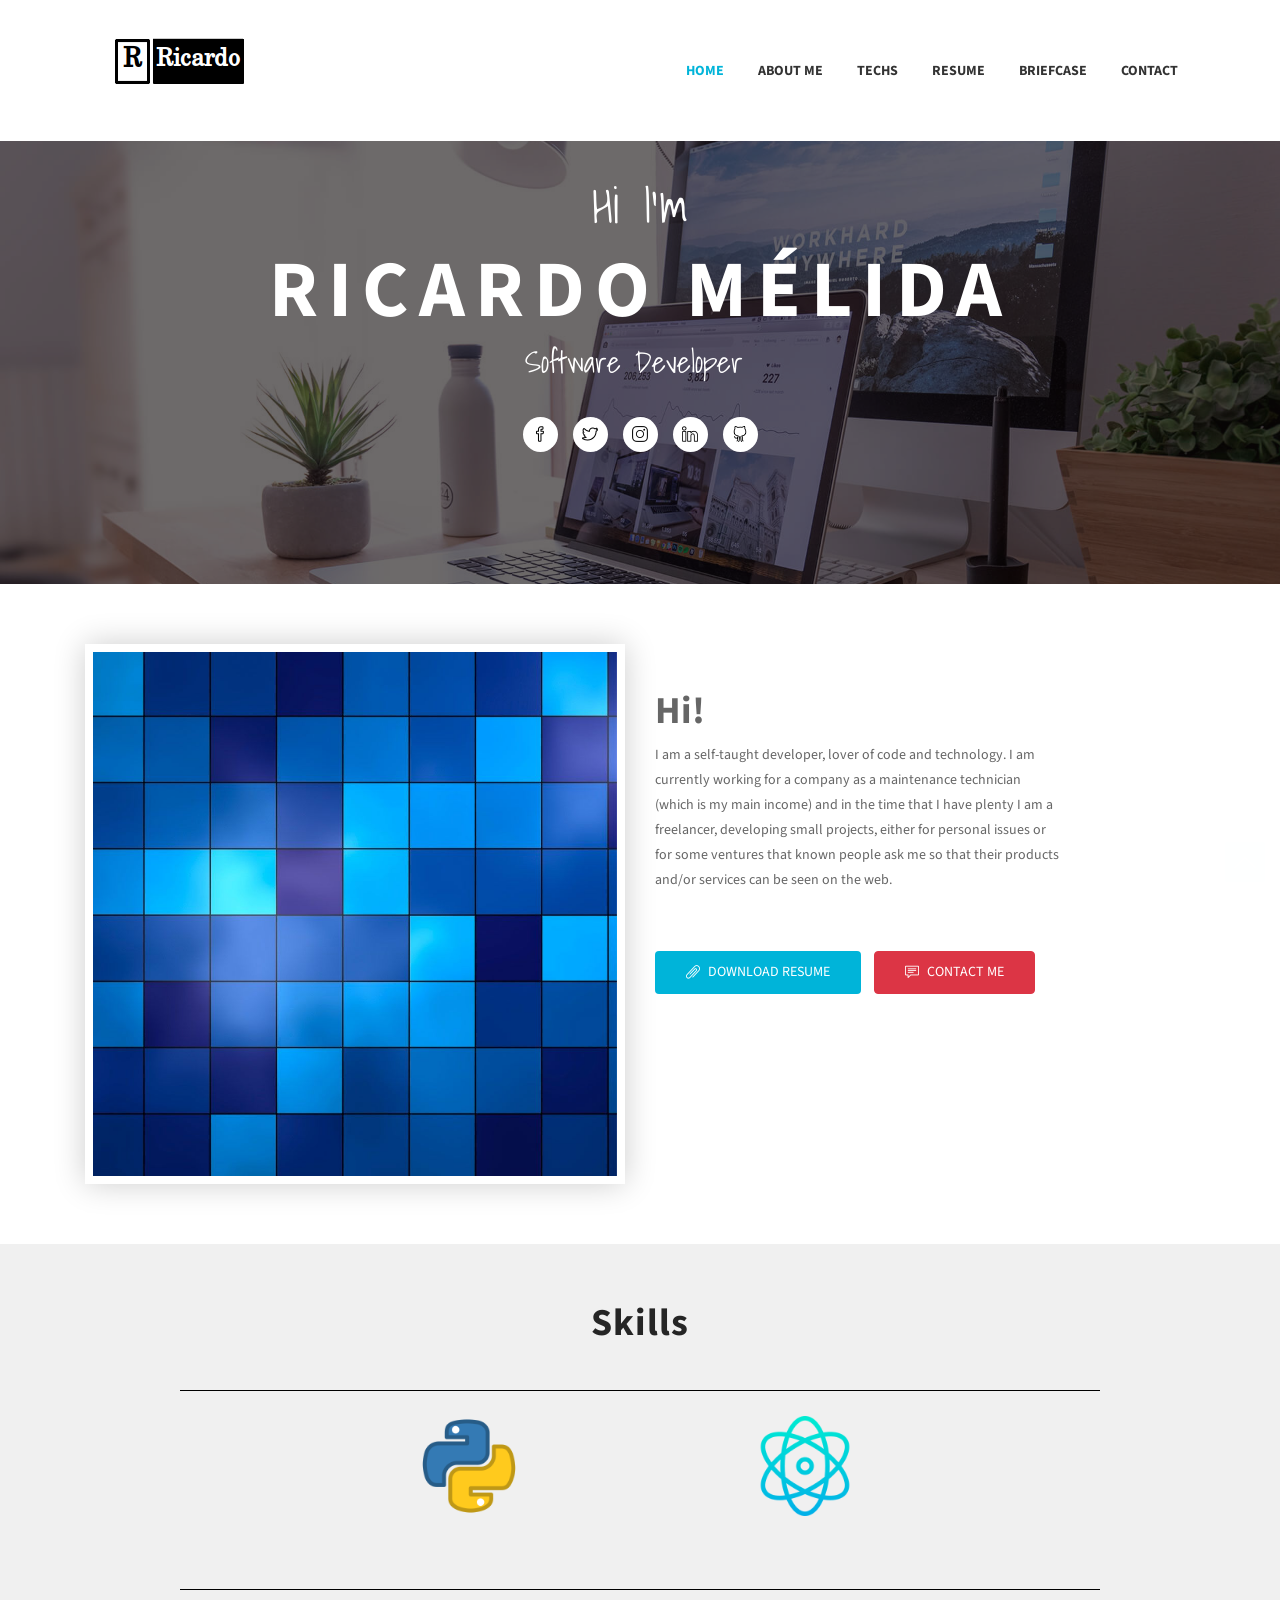
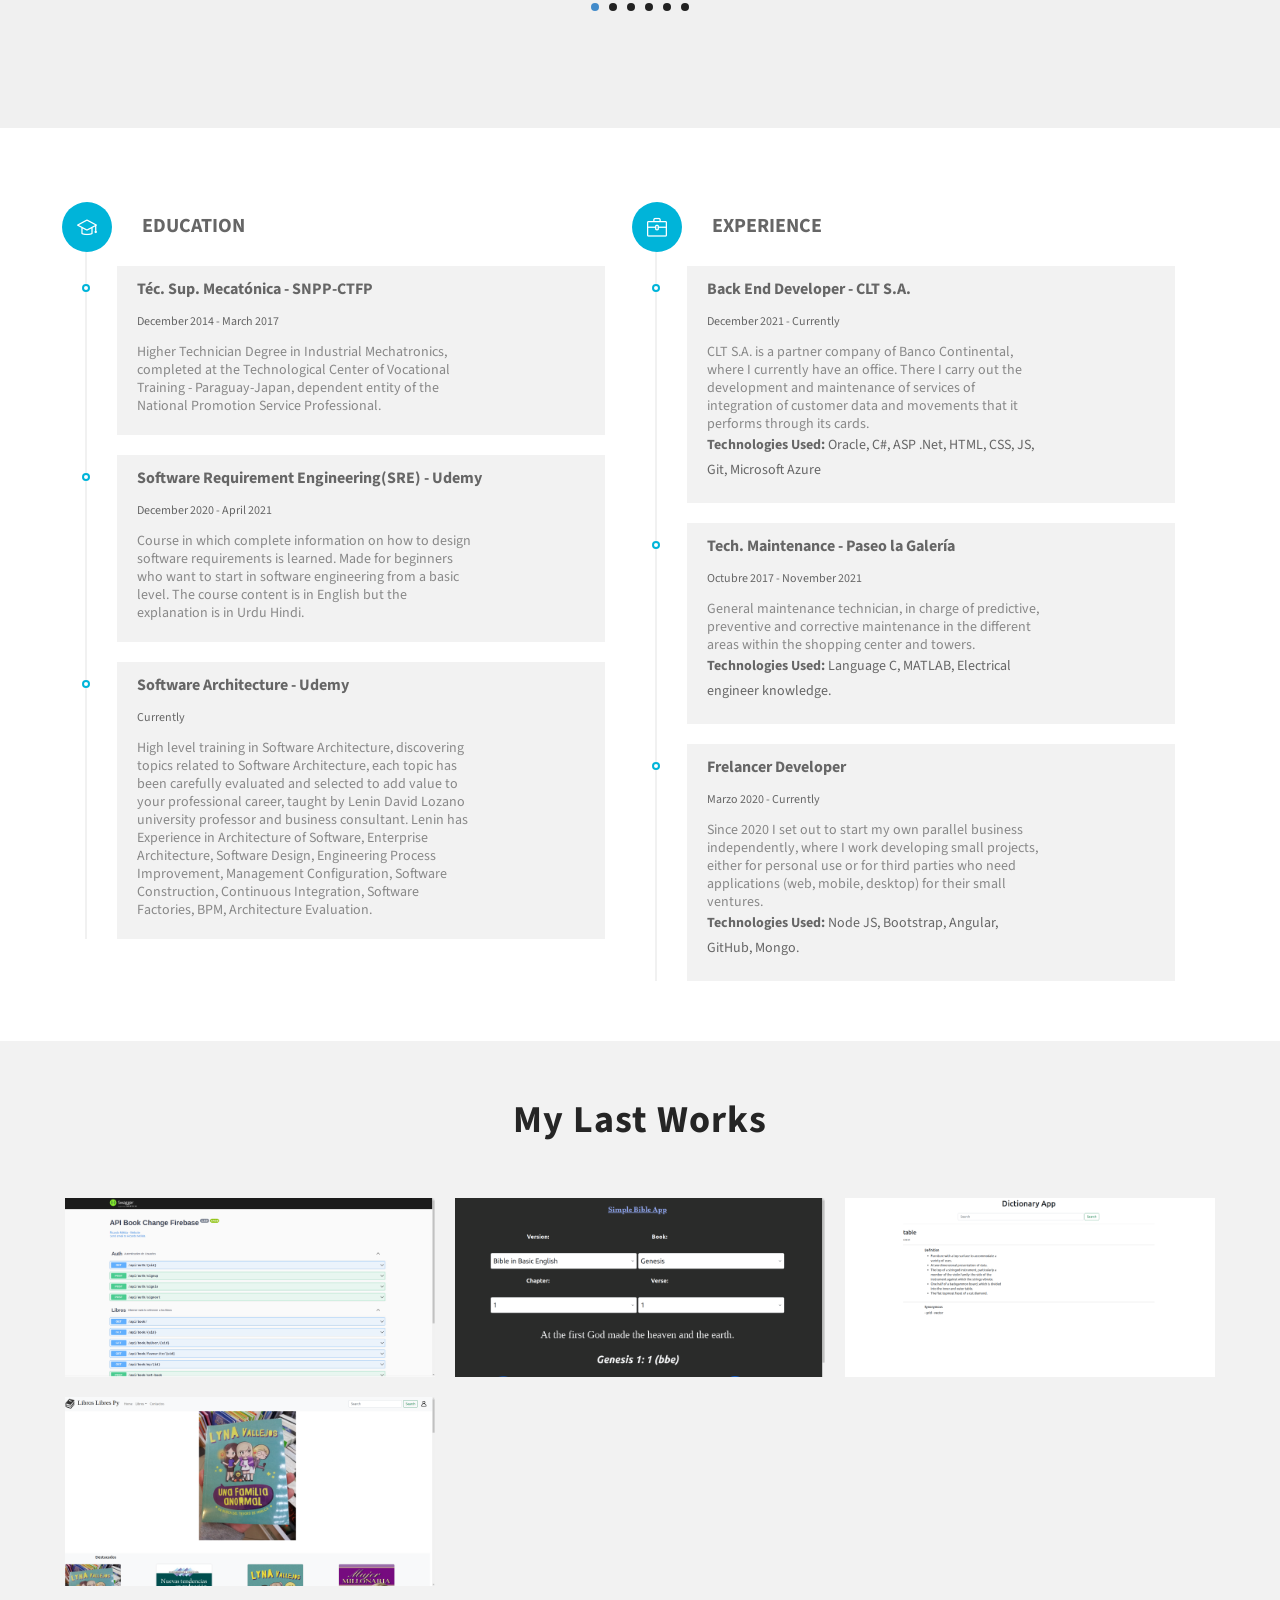
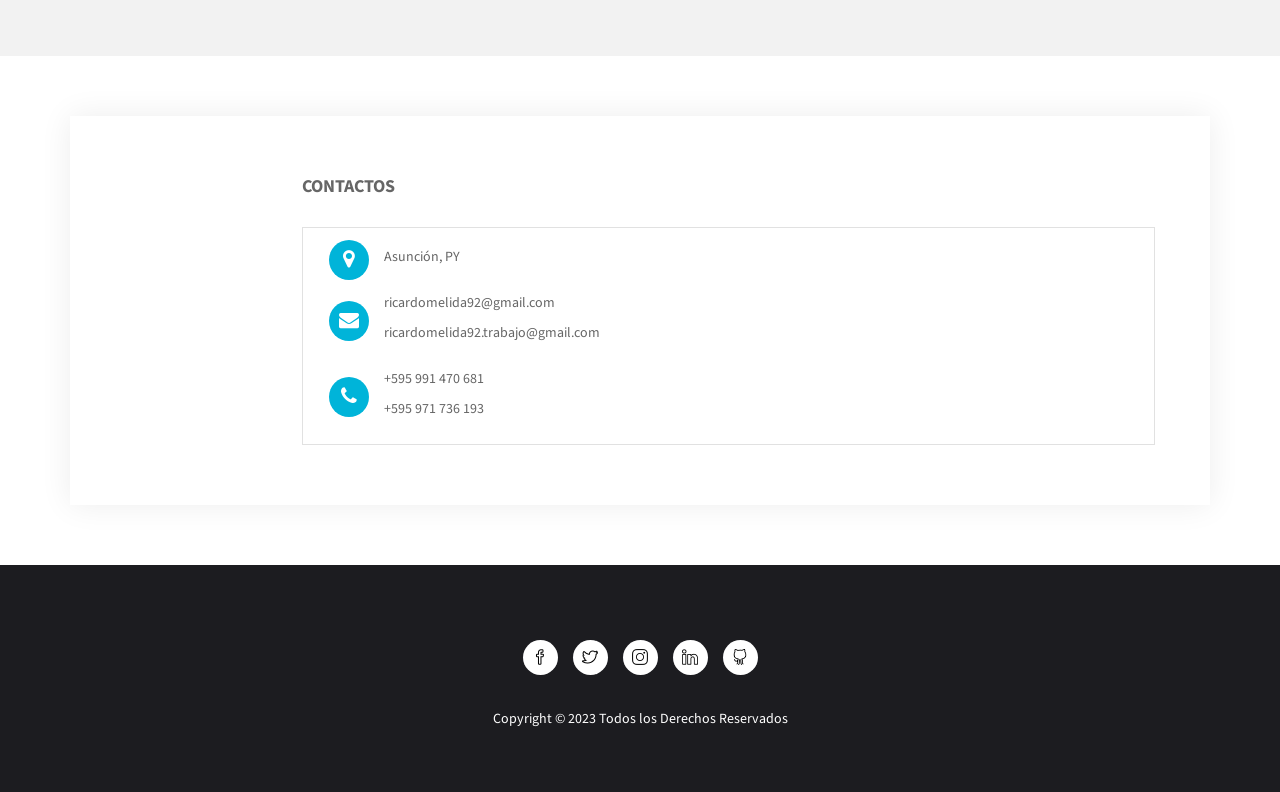
==== index.html @ fd723ed9 "Added react as skill" ====
<!DOCTYPE html>
<html lang="es">
  <head>
    <!-- Required meta tags -->
    <meta charset="utf-8" />
    <meta
      name="viewport"
      content="width=device-width, initial-scale=1, shrink-to-fit=no"
    />

    <title>Ricardo M.</title>

    <!-- Bootstrap CSS -->
    <link
      rel="stylesheet"
      type="text/css"
      href="assets/css/bootstrap.min.css"
    />
    <!-- Fonts -->
    <link
      rel="stylesheet"
      type="text/css"
      href="assets/fonts/font-awesome.min.css"
    />
    <!-- Icon -->
    <link
      rel="stylesheet"
      type="text/css"
      href="assets/fonts/simple-line-icons.css"
    />
    <!-- Slicknav -->
    <link rel="stylesheet" type="text/css" href="assets/css/slicknav.css" />
    <!-- Nivo Lightbox -->
    <link
      rel="stylesheet"
      type="text/css"
      href="assets/css/nivo-lightbox.css"
    />
    <!-- Animate -->
    <link rel="stylesheet" type="text/css" href="assets/css/animate.css" />
    <!-- Main Style -->
    <link rel="stylesheet" type="text/css" href="assets/css/main.css" />
    <!-- Responsive Style -->
    <link rel="stylesheet" type="text/css" href="assets/css/responsive.css" />
    <!-- Slider Lightslider -->
    <link rel="stylesheet" href="assets/css/lightslider.css" />
  </head>

  <body>
    <!-- Header Area wrapper Starts -->
    <header id="header-wrap">
      <!-- Navbar Start -->
      <nav class="navbar navbar-expand-lg fixed-top scrolling-navbar indigo">
        <div class="container">
          <!-- Brand and toggle get grouped for better mobile display -->
          <div class="navbar-header">
            <button
              class="navbar-toggler"
              type="button"
              data-toggle="collapse"
              data-target="#main-navbar"
              aria-controls="main-navbar"
              aria-expanded="false"
              aria-label="Toggle navigation"
            >
              <span class="navbar-toggler-icon"></span>
              <span class="icon-menu"></span>
              <span class="icon-menu"></span>
              <span class="icon-menu"></span>
            </button>
            <a href="index.html" class="navbar-brand"
              ><img src="./assets/img/logo2.png" alt="image"
            /></a>
          </div>
          <div class="collapse navbar-collapse" id="main-navbar">
            <ul
              class="onepage-nev navbar-nav mr-auto w-100 justify-content-end clearfix"
            >
              <li class="nav-item active">
                <a class="nav-link" href="#hero-area"> Home </a>
              </li>
              <li class="nav-item">
                <a class="nav-link" href="#about"> About Me </a>
              </li>
              <li class="nav-item">
                <a class="nav-link" href="#services"> Techs </a>
              </li>
              <li class="nav-item">
                <a class="nav-link" href="#resume"> Resume </a>
              </li>
              <li class="nav-item">
                <a class="nav-link" href="#portfolios"> Briefcase </a>
              </li>
              <li class="nav-item">
                <a class="nav-link" href="#contact"> Contact </a>
              </li>
            </ul>
          </div>
        </div>

        <!-- Mobile Menu Start -->
        <ul class="onepage-nev mobile-menu">
          <li>
            <a href="#home">Home</a>
          </li>
          <li>
            <a href="#about">About Me</a>
          </li>
          <li>
            <a href="#services">Techs</a>
          </li>
          <li>
            <a href="#resume">Resume</a>
          </li>
          <li>
            <a href="#portfolio">Briefcase</a>
          </li>
          <li>
            <a href="#contact">Contact</a>
          </li>
        </ul>
        <!-- Mobile Menu End -->
      </nav>
      <!-- Navbar End -->

      <!-- Hero Area Start -->
      <div id="hero-area" class="hero-area-bg">
        <div class="overlay"></div>
        <div class="container">
          <div class="row">
            <div class="col-md-12 col-sm-12 text-center">
              <div class="contents">
                <h5 class="script-font wow fadeInUp" data-wow-delay="0.2s">
                  Hi I'm
                </h5>
                <h2 class="head-title wow fadeInUp" data-wow-delay="0.4s">
                  Ricardo Mélida
                </h2>
                <p
                  class="script-font wow fadeInUp web-developer"
                  data-wow-delay="0.6s"
                >
                  Software Developer
                </p>
                <ul class="social-icon wow fadeInUp" data-wow-delay="0.8s">
                  <li>
                    <a
                      class="facebook"
                      href="https://www.facebook.com/ricardo.melida/"
                      target="_blank"
                      ><i class="icon-social-facebook"></i
                    ></a>
                  </li>
                  <li>
                    <a
                      class="twitter"
                      href="https://twitter.com/MelidaRicardo"
                      target="_blank"
                      ><i class="icon-social-twitter"></i
                    ></a>
                  </li>
                  <li>
                    <a
                      class="instagram"
                      href="https://www.instagram.com/ricardomelida/"
                      target="_blank"
                      ><i class="icon-social-instagram"></i
                    ></a>
                  </li>
                  <li>
                    <a
                      class="linkedin"
                      href="https://www.linkedin.com/in/ricardo-m%C3%A9lida-b91b50167/"
                      target="_blank"
                      ><i class="icon-social-linkedin"></i
                    ></a>
                  </li>
                  <li>
                    <a
                      class="github"
                      href="http://www.github.com/rickyMelida"
                      target="_blank"
                      ><i class="icon-social-github"></i
                    ></a>
                  </li>
                </ul>
              </div>
            </div>
          </div>
        </div>
      </div>
      <!-- Hero Area End -->
    </header>
    <!-- Header Area wrapper End -->

    <!-- About Section Start -->
    <section id="about" class="section-padding">
      <div class="container">
        <div class="row">
          <div class="col-lg-6 col-md-6 col-sm-12 col-xs-12">
            <div class="img-thumb wow fadeInLeft" data-wow-delay="0.3s">
              <img class="img-fluid" src="assets/img/about/bg.jpg" alt="" />
            </div>
          </div>
          <div class="col-lg-6 col-md-6 col-sm-12 col-xs-12">
            <div class="profile-wrapper wow fadeInRight" data-wow-delay="0.3s">
              <h3>Hi!</h3>
              <p>
                I am a self-taught developer, lover of code and technology. I am
                currently working for a company as a maintenance technician
                (which is my main income) and in the time that I have plenty I
                am a freelancer, developing small projects, either for personal
                issues or for some ventures that known people ask me so that
                their products and/or services can be seen on the web.
              </p>
              <div class="my-5">
                <a
                  href="./assets/Resume Ricardo Mélida.pdf"
                  target="_blank"
                  class="btn btn-common"
                  ><i class="icon-paper-clip"></i> Download Resume</a
                >
                <a
                  href="mailTo: ricardomelida92@gmail.com"
                  class="btn btn-danger"
                  ><i class="icon-speech"></i> Contact me</a
                >
              </div>
            </div>
          </div>
        </div>
      </div>
    </section>
    <!-- About Section End -->

    <!-- Slider Tech Start -->
    <section id="services" class="services section-padding">
      <h2 class="section-title wow flipInX" data-wow-delay="0.4s">Skills</h2>
      <div class="container">
        <div class="row my-5">
          <div class="col-md-10 offset-md-1">
            <div class="item">
              <ul id="content-slider" class="content-slider">
                <li title="React">
                  <img src="./assets//img/techs/react.png" width="100" />
                </li>
                <li title="Bootstrap">
                  <img src="./assets//img/techs/bootstrap.png" width="100" />
                </li>
                <li title="MongoDB">
                  <img src="./assets//img/techs/mongodb.png" width="100" />
                </li>
                <li title="MySQL">
                  <img src="./assets//img/techs/mysql.png" width="100" />
                </li>
                <li title="NodeJS">
                  <img src="./assets//img/techs/node-js.png" width="100" />
                </li>
                <li title="Python">
                  <img src="./assets//img/techs/python.webp" width="100" />
                </li>
              </ul>
            </div>
          </div>
        </div>
      </div>
    </section>
    <!-- Slider Tech End -->

    <!-- Resume Section Start -->
    <div id="resume" class="section-padding">
      <div class="container">
        <div class="row">
          <div class="col-lg-6 col-md-6 col-sm-6">
            <div class="education wow fadeInRight" data-wow-delay="0.3s">
              <ul class="timeline">
                <li>
                  <i class="icon-graduation"></i>
                  <h2 class="timelin-title">Education</h2>
                </li>
                <li>
                  <div class="content-text">
                    <h3 class="line-title">Téc. Sup. Mecatónica - SNPP-CTFP</h3>
                    <span>December 2014 - March 2017</span>
                    <p class="line-text">
                      Higher Technician Degree in Industrial Mechatronics,
                      completed at the Technological Center of Vocational
                      Training - Paraguay-Japan, dependent entity of the
                      National Promotion Service Professional.
                    </p>
                  </div>
                </li>
                <li>
                  <div class="content-text">
                    <h3 class="line-title">
                      Software Requirement Engineering(SRE) - Udemy
                    </h3>
                    <span>December 2020 - April 2021</span>
                    <p class="line-text">
                      Course in which complete information on how to design
                      software requirements is learned. Made for beginners who
                      want to start in software engineering from a basic level.
                      The course content is in English but the explanation is in
                      Urdu Hindi.
                    </p>
                  </div>
                </li>
                <li>
                  <div class="content-text">
                    <h3 class="line-title">Software Architecture - Udemy</h3>
                    <span>Currently</span>
                    <p class="line-text">
                      High level training in Software Architecture, discovering
                      topics related to Software Architecture, each topic has
                      been carefully evaluated and selected to add value to your
                      professional career, taught by Lenin David Lozano
                      university professor and business consultant. Lenin has
                      Experience in Architecture of Software, Enterprise
                      Architecture, Software Design, Engineering Process
                      Improvement, Management Configuration, Software
                      Construction, Continuous Integration, Software Factories,
                      BPM, Architecture Evaluation.
                    </p>
                  </div>
                </li>
              </ul>
            </div>
          </div>
          <div class="col-lg-6 col-md-6 col-sm-6">
            <div class="experience wow fadeInRight" data-wow-delay="0.6s">
              <ul class="timeline">
                <li>
                  <i class="icon-briefcase"></i>
                  <h2 class="timelin-title">Experience</h2>
                </li>
                <li>
                  <div class="content-text">
                    <h3 class="line-title">Back End Developer - CLT S.A.</h3>
                    <span>December 2021 - Currently</span>
                    <p class="line-text">
                      CLT S.A. is a partner company of Banco Continental, where
                      I currently have an office. There I carry out the
                      development and maintenance of services of integration of
                      customer data and movements that it performs through its
                      cards. 
                      <p>
                        <strong> Technologies Used:</strong> Oracle, C#,
                        ASP .Net, HTML, CSS, JS, Git, Microsoft Azure
                      </p>
                    </p>
                  </div>
                </li>
                <li>
                  <div class="content-text">
                    <h3 class="line-title">
                      Tech. Maintenance - Paseo la Galería
                    </h3>
                    <span>Octubre 2017 - November 2021</span>
                    <p class="line-text">
                      General maintenance technician, in charge of predictive,
                      preventive and corrective maintenance in the different
                      areas within the shopping center and towers.
                      <p>
                        <strong> Technologies Used:</strong> 
                        Language C, MATLAB,
                        Electrical engineer knowledge.
                      </p>
                    </p>
                  </div>
                </li>
                <li>
                  <div class="content-text">
                    <h3 class="line-title">Frelancer Developer</h3>
                    <span>Marzo 2020 - Currently</span>
                    <p class="line-text">
                      Since 2020 I set out to start my own parallel business
                      independently, where I work developing small projects,
                      either for personal use or for third parties who need
                      applications (web, mobile, desktop) for their small
                      ventures. 
                      <p>
                        <strong>Technologies Used:</strong> 
                        Node JS,
                        Bootstrap, Angular, GitHub, Mongo.
                      </p>
                    </p>
                  </div>
                </li>
              </ul>
            </div>
          </div>
        </div>
      </div>
    </div>
    <!-- Resume Section End -->

    <!-- Portfolio Section -->
    <section id="portfolios" class="section-padding">
      <!-- Container Starts -->
      <div class="container">
        <h2 class="section-title wow flipInX" data-wow-delay="0.4s">
          My Last Works
        </h2>
        <div class="row">
          <div class="col-md-12">
            <!-- Portfolio Controller/Buttons -->

            <!--div class="controls text-center">
              <a class="filter active btn btn-common" data-filter="all">
                Todos
              </a>
              <a class="filter btn btn-common" data-filter=".web"> Web </a>
              <a class="filter btn btn-common" data-filter=".movil"> Móvil </a>
              <!-- <a class="filter btn btn-common" data-filter=".print">
              Print
            </a> -->
            <!--/div-->
            
            <!-- Portfolio Controller/Buttons Ends-->
          </div>

          <!-- Portfolio Recent Projects -->
          <div id="portfolio" class="row wow fadeInDown" data-wow-delay="0.4s">
            <!-- 1 -->
            <div class="col-sm-6 col-md-4 col-lg-4 col-xl-4 mix web">
              <div class="portfolio-item">
                <div class="shot-item">
                  <img
                    src="assets/img/projects/change-book-api/1.png"
                    alt=""
                  />
                  <div class="overlay">
                    <div class="icons">
                      <a
                        class="lightbox preview"
                        href="https://book-change-api-firebase.onrender.com/api/v1/docs/"
                        target="_blank"
                      >
                        <i class="icon-eye"></i>
                      </a>
                      <a
                        class="link"
                        href="https://github.com/rickyMelida/book-change-api-firebase"
                        target="_blank"
                      >
                        <i class="icon-link"></i>
                      </a>
                    </div>
                  </div>
                </div>
              </div>
            </div>

            <!-- 2 -->
            <div class="col-sm-6 col-md-4 col-lg-4 col-xl-4 mix web">
              <div class="portfolio-item">
                <div class="shot-item">
                  <img
                    src="assets/img/projects/simple-bible-app/1.png"
                    alt=""
                  />
                  <div class="overlay">
                    <div class="icons">
                      <a
                        class="lightbox preview"
                        href="https://simple-bible-app.netlify.app/"
                        target="_blank"
                      >
                        <i class="icon-eye"></i>
                      </a>
                      <a
                        class="link"
                        href="https://github.com/rickyMelida/react-bible-app"
                        target="_blank"
                      >
                        <i class="icon-link"></i>
                      </a>
                    </div>
                  </div>
                </div>
              </div>
            </div>

            <!-- 3 -->
            <div class="col-sm-6 col-md-4 col-lg-4 col-xl-4 mix web">
              <div class="portfolio-item">
                <div class="shot-item">
                  <img src="assets/img/projects/dictionary-app/1.png" alt="" />
                  <div class="overlay">
                    <div class="icons">
                      <a
                        class="preview"
                        href="https://react-x5c38u.stackblitz.io/"
                        target="_blank"
                      >
                        <i class="icon-eye"></i>
                      </a>
                      <a
                        class="link"
                        href="https://stackblitz.com/edit/react-x5c38u?file=README.md"
                        target="_blank"
                      >
                        <i class="icon-link"></i>
                      </a>
                    </div>
                  </div>
                </div>
              </div>
            </div>

           
            <!-- 4 -->
            <div class="col-sm-6 col-md-4 col-lg-4 col-xl-4 mix web">
              <div class="portfolio-item">
                <div class="shot-item">
                  <img src="assets/img/projects/change-book-app/1.png" alt="" />
                  <div class="overlay">
                    <div class="icons">
                      <a
                        class="preview"
                        href="https://change-book-app.onrender.com/"
                        target="_blank"
                      >
                        <i class="icon-eye"></i>
                      </a>
                      <a
                        class="link"
                        href="https://github.com/rickyMelida/change-book-app"
                        target="_blank"
                      >
                        <i class="icon-link"></i>
                      </a>
                    </div>
                  </div>
                </div>
              </div>
            </div>
          </div>
        </div>
      </div>
      <!-- Container Ends -->
    </section>
    <!-- Portfolio Section Ends -->

    <!-- Counter Area Start-->
    <!-- <section class="counter-section section-padding">
    <div class="container">
      <div class="row">
        
        <div class="col-md-3 col-sm-6 work-counter-widget text-center">
          <div class="counter wow fadeInDown" data-wow-delay="0.3s">
            <div class="icon"><i class="icon-briefcase"></i></div>
            <div class="counterUp">250</div>
            <p>Project Working</p>
          </div>
        </div>
        
        <div class="col-md-3 col-sm-6 work-counter-widget text-center">
          <div class="counter wow fadeInDown" data-wow-delay="0.6s">
            <div class="icon"><i class="icon-check"></i></div>
            <div class="counterUp">950</div>
            <p>Project Done</p>
          </div>
        </div>
        
        <div class="col-md-3 col-sm-6 work-counter-widget text-center">
          <div class="counter wow fadeInDown" data-wow-delay="0.9s">
            <div class="icon"><i class="icon-diamond"></i></div>
            <div class="counterUp">150</div>
            <p>Awards Received</p>
          </div>
        </div>
        
        <div class="col-md-3 col-sm-6 work-counter-widget text-center">
          <div class="counter wow fadeInDown" data-wow-delay="1.2s">
            <div class="icon"><i class="icon-heart"></i></div>
            <div class="counterUp">299</div>
            <p>Happy Clients</p>
          </div>
        </div>
      </div>
    </div>
  </section> -->
    <!-- Counter Area End-->

    <!-- Contact Section Start -->
    <section id="contact" class="section-padding">
      <div class="contact-form">
        <div class="container">
          <div class="row contact-form-area wow fadeInUp" data-wow-delay="0.4s">
            <div class="col-md-10 col-lg-10 offset-md-2 offset-lg-2 col-sm-12">
              <div class="footer-right-area wow fadeIn">
                <h2>Contactos</h2>
                <div class="footer-right-contact">
                  <div class="single-contact">
                    <div class="contact-icon">
                      <i class="fa fa-map-marker"></i>
                    </div>
                    <p>Asunción, PY</p>
                  </div>
                  <div class="single-contact">
                    <div class="contact-icon">
                      <i class="fa fa-envelope"></i>
                    </div>
                    <p>
                      <a href="mailto:ricardomelida92@gmail.com"
                        >ricardomelida92@gmail.com</a
                      >
                    </p>
                    <p>
                      <a href="mailto:ricardomelida92.trabajo@gmail.com"
                        >ricardomelida92.trabajo@gmail.com</a
                      >
                    </p>
                  </div>
                  <div class="single-contact">
                    <div class="contact-icon">
                      <i class="fa fa-phone"></i>
                    </div>
                    <p><a href="tel:+595991470681">+595 991 470 681</a></p>
                    <p><a href="tel:+595971736193">+595 971 736 193</a></p>
                  </div>
                </div>
              </div>
            </div>
          </div>
        </div>
      </div>
    </section>
    <!-- Contact Section End -->

    <!-- Footer Section Start -->
    <footer class="footer-area section-padding">
      <div class="container">
        <div class="row">
          <div class="col-md-12">
            <div
              class="footer-text text-center wow fadeInDown"
              data-wow-delay="0.3s"
            >
              <ul class="social-icon">
                <li>
                  <a
                    class="facebook"
                    href="https://www.facebook.com/ricardo.melida/"
                    target="_blank"
                    ><i class="icon-social-facebook"></i
                  ></a>
                </li>
                <li>
                  <a
                    class="twitter"
                    href="https://twitter.com/MelidaRicardo"
                    target="_blank"
                    ><i class="icon-social-twitter"></i
                  ></a>
                </li>
                <li>
                  <a
                    class="instagram"
                    href="https://www.instagram.com/ricardomelida/"
                    target="_blank"
                    ><i class="icon-social-instagram"></i
                  ></a>
                </li>
                <li>
                  <a
                    class="linkedin"
                    href="https://www.linkedin.com/in/ricardo-m%C3%A9lida-b91b50167/"
                    target="_blank"
                    ><i class="icon-social-linkedin"></i
                  ></a>
                </li>
                <li>
                  <a
                    class="github"
                    href="http://www.github.com/rickyMelida"
                    target="_blank"
                    ><i class="icon-social-github"></i
                  ></a>
                </li>
              </ul>
              <p>Copyright © 2023 Todos los Derechos Reservados</p>
            </div>
          </div>
        </div>
      </div>
    </footer>
    <!-- Footer Section End -->

    <!-- Go to Top Link -->
    <a href="#" class="back-to-top">
      <i class="icon-arrow-up"></i>
    </a>

    <!-- jQuery first, then Popper.js, then Bootstrap JS -->
    <script src="assets/js/jquery-min.js"></script>
    <script src="assets/js/popper.min.js"></script>
    <script src="assets/js/bootstrap.min.js"></script>
    <script src="assets/js/jquery.mixitup.js"></script>
    <script src="assets/js/jquery.counterup.min.js"></script>
    <script src="assets/js/waypoints.min.js"></script>
    <script src="assets/js/wow.js"></script>
    <script src="assets/js/jquery.nav.js"></script>
    <script src="assets/js/jquery.easing.min.js"></script>
    <script src="assets/js/nivo-lightbox.js"></script>
    <script src="assets/js/jquery.slicknav.js"></script>
    <script src="assets/js/lightslider.js"></script>
    <script src="assets/js/slider.js"></script>
    <script src="assets/js/main.js"></script>
  </body>
</html>
---- assets/fonts/simple-line-icons.css ----
@font-face {
	font-family: 'Simple-Line-Icons';
	src:url('../fonts/line-icons/Simple-Line-Icons.eot');
	src:url('../fonts/line-icons/Simple-Line-Icons.eot?#iefix') format('embedded-opentype'),
		url('../fonts/line-icons/Simple-Line-Icons.woff') format('woff'),
		url('../fonts/line-icons/Simple-Line-Icons.ttf') format('truetype'),
		url('../fonts/line-icons/Simple-Line-Icons.svg#Simple-Line-Icons') format('svg');
		font-weight: normal;
		font-style: normal;
}
/*
 Use the following CSS code if you want to have a class per icon.
 Instead of a list of all class selectors, you can use the generic [class*="icon-"] selector, but it's slower:
*/
.icon-user,
.icon-people,
.icon-user-female,
.icon-user-follow,
.icon-user-following,
.icon-user-unfollow,
.icon-login,
.icon-logout,
.icon-emotsmile,
.icon-phone,
.icon-call-end,
.icon-call-in,
.icon-call-out,
.icon-map,
.icon-location-pin,
.icon-direction,
.icon-directions,
.icon-compass,
.icon-layers,
.icon-menu,
.icon-list,
.icon-options-vertical,
.icon-options,
.icon-arrow-down,
.icon-arrow-left,
.icon-arrow-right,
.icon-arrow-up,
.icon-arrow-up-circle,
.icon-arrow-left-circle,
.icon-arrow-right-circle,
.icon-arrow-down-circle,
.icon-check,
.icon-clock,
.icon-plus,
.icon-minus,
.icon-close,
.icon-event,
.icon-exclamation,
.icon-organization,
.icon-trophy,
.icon-screen-smartphone,
.icon-screen-desktop,
.icon-plane,
.icon-notebook,
.icon-mustache,
.icon-mouse,
.icon-magnet,
.icon-energy,
.icon-disc,
.icon-cursor,
.icon-cursor-move,
.icon-crop,
.icon-chemistry,
.icon-speedometer,
.icon-shield,
.icon-screen-tablet,
.icon-magic-wand,
.icon-hourglass,
.icon-graduation,
.icon-ghost,
.icon-game-controller,
.icon-fire,
.icon-eyeglass,
.icon-envelope-open,
.icon-envelope-letter,
.icon-bell,
.icon-badge,
.icon-anchor,
.icon-wallet,
.icon-vector,
.icon-speech,
.icon-puzzle,
.icon-printer,
.icon-present,
.icon-playlist,
.icon-pin,
.icon-picture,
.icon-handbag,
.icon-globe-alt,
.icon-globe,
.icon-folder-alt,
.icon-folder,
.icon-film,
.icon-feed,
.icon-drop,
.icon-drawer,
.icon-docs,
.icon-doc,
.icon-diamond,
.icon-cup,
.icon-calculator,
.icon-bubbles,
.icon-briefcase,
.icon-book-open,
.icon-basket-loaded,
.icon-basket,
.icon-bag,
.icon-action-undo,
.icon-action-redo,
.icon-wrench,
.icon-umbrella,
.icon-trash,
.icon-tag,
.icon-support,
.icon-frame,
.icon-size-fullscreen,
.icon-size-actual,
.icon-shuffle,
.icon-share-alt,
.icon-share,
.icon-rocket,
.icon-question,
.icon-pie-chart,
.icon-pencil,
.icon-note,
.icon-loop,
.icon-home,
.icon-grid,
.icon-graph,
.icon-microphone,
.icon-music-tone-alt,
.icon-music-tone,
.icon-earphones-alt,
.icon-earphones,
.icon-equalizer,
.icon-like,
.icon-dislike,
.icon-control-start,
.icon-control-rewind,
.icon-control-play,
.icon-control-pause,
.icon-control-forward,
.icon-control-end,
.icon-volume-1,
.icon-volume-2,
.icon-volume-off,
.icon-calendar,
.icon-bulb,
.icon-chart,
.icon-ban,
.icon-bubble,
.icon-camrecorder,
.icon-camera,
.icon-cloud-download,
.icon-cloud-upload,
.icon-envelope,
.icon-eye,
.icon-flag,
.icon-heart,
.icon-info,
.icon-key,
.icon-link,
.icon-lock,
.icon-lock-open,
.icon-magnifier,
.icon-magnifier-add,
.icon-magnifier-remove,
.icon-paper-clip,
.icon-paper-plane,
.icon-power,
.icon-refresh,
.icon-reload,
.icon-settings,
.icon-star,
.icon-symbol-female,
.icon-symbol-male,
.icon-target,
.icon-credit-card,
.icon-paypal,
.icon-social-tumblr,
.icon-social-twitter,
.icon-social-facebook,
.icon-social-instagram,
.icon-social-linkedin,
.icon-social-pinterest,
.icon-social-github,
.icon-social-google,
.icon-social-reddit,
.icon-social-skype,
.icon-social-dribbble,
.icon-social-behance,
.icon-social-foursqare,
.icon-social-soundcloud,
.icon-social-spotify,
.icon-social-stumbleupon,
.icon-social-youtube,
.icon-social-dropbox,
.icon-social-vkontakte,
.icon-social-steam {
  font-family: 'simple-line-icons';
  speak: none;
  font-style: normal;
  font-weight: normal;
  font-variant: normal;
  text-transform: none;
  line-height: 1;
  /* Better Font Rendering =========== */
  -webkit-font-smoothing: antialiased;
  -moz-osx-font-smoothing: grayscale;
}
.icon-user:before {
  content: "\e005";
}
.icon-people:before {
  content: "\e001";
}
.icon-user-female:before {
  content: "\e000";
}
.icon-user-follow:before {
  content: "\e002";
}
.icon-user-following:before {
  content: "\e003";
}
.icon-user-unfollow:before {
  content: "\e004";
}
.icon-login:before {
  content: "\e066";
}
.icon-logout:before {
  content: "\e065";
}
.icon-emotsmile:before {
  content: "\e021";
}
.icon-phone:before {
  content: "\e600";
}
.icon-call-end:before {
  content: "\e048";
}
.icon-call-in:before {
  content: "\e047";
}
.icon-call-out:before {
  content: "\e046";
}
.icon-map:before {
  content: "\e033";
}
.icon-location-pin:before {
  content: "\e096";
}
.icon-direction:before {
  content: "\e042";
}
.icon-directions:before {
  content: "\e041";
}
.icon-compass:before {
  content: "\e045";
}
.icon-layers:before {
  content: "\e034";
}
.icon-menu:before {
  content: "\e601";
}
.icon-list:before {
  content: "\e067";
}
.icon-options-vertical:before {
  content: "\e602";
}
.icon-options:before {
  content: "\e603";
}
.icon-arrow-down:before {
  content: "\e604";
}
.icon-arrow-left:before {
  content: "\e605";
}
.icon-arrow-right:before {
  content: "\e606";
}
.icon-arrow-up:before {
  content: "\e607";
}
.icon-arrow-up-circle:before {
  content: "\e078";
}
.icon-arrow-left-circle:before {
  content: "\e07a";
}
.icon-arrow-right-circle:before {
  content: "\e079";
}
.icon-arrow-down-circle:before {
  content: "\e07b";
}
.icon-check:before {
  content: "\e080";
}
.icon-clock:before {
  content: "\e081";
}
.icon-plus:before {
  content: "\e095";
}
.icon-minus:before {
  content: "\e615";
}
.icon-close:before {
  content: "\e082";
}
.icon-event:before {
  content: "\e619";
}
.icon-exclamation:before {
  content: "\e617";
}
.icon-organization:before {
  content: "\e616";
}
.icon-trophy:before {
  content: "\e006";
}
.icon-screen-smartphone:before {
  content: "\e010";
}
.icon-screen-desktop:before {
  content: "\e011";
}
.icon-plane:before {
  content: "\e012";
}
.icon-notebook:before {
  content: "\e013";
}
.icon-mustache:before {
  content: "\e014";
}
.icon-mouse:before {
  content: "\e015";
}
.icon-magnet:before {
  content: "\e016";
}
.icon-energy:before {
  content: "\e020";
}
.icon-disc:before {
  content: "\e022";
}
.icon-cursor:before {
  content: "\e06e";
}
.icon-cursor-move:before {
  content: "\e023";
}
.icon-crop:before {
  content: "\e024";
}
.icon-chemistry:before {
  content: "\e026";
}
.icon-speedometer:before {
  content: "\e007";
}
.icon-shield:before {
  content: "\e00e";
}
.icon-screen-tablet:before {
  content: "\e00f";
}
.icon-magic-wand:before {
  content: "\e017";
}
.icon-hourglass:before {
  content: "\e018";
}
.icon-graduation:before {
  content: "\e019";
}
.icon-ghost:before {
  content: "\e01a";
}
.icon-game-controller:before {
  content: "\e01b";
}
.icon-fire:before {
  content: "\e01c";
}
.icon-eyeglass:before {
  content: "\e01d";
}
.icon-envelope-open:before {
  content: "\e01e";
}
.icon-envelope-letter:before {
  content: "\e01f";
}
.icon-bell:before {
  content: "\e027";
}
.icon-badge:before {
  content: "\e028";
}
.icon-anchor:before {
  content: "\e029";
}
.icon-wallet:before {
  content: "\e02a";
}
.icon-vector:before {
  content: "\e02b";
}
.icon-speech:before {
  content: "\e02c";
}
.icon-puzzle:before {
  content: "\e02d";
}
.icon-printer:before {
  content: "\e02e";
}
.icon-present:before {
  content: "\e02f";
}
.icon-playlist:before {
  content: "\e030";
}
.icon-pin:before {
  content: "\e031";
}
.icon-picture:before {
  content: "\e032";
}
.icon-handbag:before {
  content: "\e035";
}
.icon-globe-alt:before {
  content: "\e036";
}
.icon-globe:before {
  content: "\e037";
}
.icon-folder-alt:before {
  content: "\e039";
}
.icon-folder:before {
  content: "\e089";
}
.icon-film:before {
  content: "\e03a";
}
.icon-feed:before {
  content: "\e03b";
}
.icon-drop:before {
  content: "\e03e";
}
.icon-drawer:before {
  content: "\e03f";
}
.icon-docs:before {
  content: "\e040";
}
.icon-doc:before {
  content: "\e085";
}
.icon-diamond:before {
  content: "\e043";
}
.icon-cup:before {
  content: "\e044";
}
.icon-calculator:before {
  content: "\e049";
}
.icon-bubbles:before {
  content: "\e04a";
}
.icon-briefcase:before {
  content: "\e04b";
}
.icon-book-open:before {
  content: "\e04c";
}
.icon-basket-loaded:before {
  content: "\e04d";
}
.icon-basket:before {
  content: "\e04e";
}
.icon-bag:before {
  content: "\e04f";
}
.icon-action-undo:before {
  content: "\e050";
}
.icon-action-redo:before {
  content: "\e051";
}
.icon-wrench:before {
  content: "\e052";
}
.icon-umbrella:before {
  content: "\e053";
}
.icon-trash:before {
  content: "\e054";
}
.icon-tag:before {
  content: "\e055";
}
.icon-support:before {
  content: "\e056";
}
.icon-frame:before {
  content: "\e038";
}
.icon-size-fullscreen:before {
  content: "\e057";
}
.icon-size-actual:before {
  content: "\e058";
}
.icon-shuffle:before {
  content: "\e059";
}
.icon-share-alt:before {
  content: "\e05a";
}
.icon-share:before {
  content: "\e05b";
}
.icon-rocket:before {
  content: "\e05c";
}
.icon-question:before {
  content: "\e05d";
}
.icon-pie-chart:before {
  content: "\e05e";
}
.icon-pencil:before {
  content: "\e05f";
}
.icon-note:before {
  content: "\e060";
}
.icon-loop:before {
  content: "\e064";
}
.icon-home:before {
  content: "\e069";
}
.icon-grid:before {
  content: "\e06a";
}
.icon-graph:before {
  content: "\e06b";
}
.icon-microphone:before {
  content: "\e063";
}
.icon-music-tone-alt:before {
  content: "\e061";
}
.icon-music-tone:before {
  content: "\e062";
}
.icon-earphones-alt:before {
  content: "\e03c";
}
.icon-earphones:before {
  content: "\e03d";
}
.icon-equalizer:before {
  content: "\e06c";
}
.icon-like:before {
  content: "\e068";
}
.icon-dislike:before {
  content: "\e06d";
}
.icon-control-start:before {
  content: "\e06f";
}
.icon-control-rewind:before {
  content: "\e070";
}
.icon-control-play:before {
  content: "\e071";
}
.icon-control-pause:before {
  content: "\e072";
}
.icon-control-forward:before {
  content: "\e073";
}
.icon-control-end:before {
  content: "\e074";
}
.icon-volume-1:before {
  content: "\e09f";
}
.icon-volume-2:before {
  content: "\e0a0";
}
.icon-volume-off:before {
  content: "\e0a1";
}
.icon-calendar:before {
  content: "\e075";
}
.icon-bulb:before {
  content: "\e076";
}
.icon-chart:before {
  content: "\e077";
}
.icon-ban:before {
  content: "\e07c";
}
.icon-bubble:before {
  content: "\e07d";
}
.icon-camrecorder:before {
  content: "\e07e";
}
.icon-camera:before {
  content: "\e07f";
}
.icon-cloud-download:before {
  content: "\e083";
}
.icon-cloud-upload:before {
  content: "\e084";
}
.icon-envelope:before {
  content: "\e086";
}
.icon-eye:before {
  content: "\e087";
}
.icon-flag:before {
  content: "\e088";
}
.icon-heart:before {
  content: "\e08a";
}
.icon-info:before {
  content: "\e08b";
}
.icon-key:before {
  content: "\e08c";
}
.icon-link:before {
  content: "\e08d";
}
.icon-lock:before {
  content: "\e08e";
}
.icon-lock-open:before {
  content: "\e08f";
}
.icon-magnifier:before {
  content: "\e090";
}
.icon-magnifier-add:before {
  content: "\e091";
}
.icon-magnifier-remove:before {
  content: "\e092";
}
.icon-paper-clip:before {
  content: "\e093";
}
.icon-paper-plane:before {
  content: "\e094";
}
.icon-power:before {
  content: "\e097";
}
.icon-refresh:before {
  content: "\e098";
}
.icon-reload:before {
  content: "\e099";
}
.icon-settings:before {
  content: "\e09a";
}
.icon-star:before {
  content: "\e09b";
}
.icon-symbol-female:before {
  content: "\e09c";
}
.icon-symbol-male:before {
  content: "\e09d";
}
.icon-target:before {
  content: "\e09e";
}
.icon-credit-card:before {
  content: "\e025";
}
.icon-paypal:before {
  content: "\e608";
}
.icon-social-tumblr:before {
  content: "\e00a";
}
.icon-social-twitter:before {
  content: "\e009";
}
.icon-social-facebook:before {
  content: "\e00b";
}
.icon-social-instagram:before {
  content: "\e609";
}
.icon-social-linkedin:before {
  content: "\e60a";
}
.icon-social-pinterest:before {
  content: "\e60b";
}
.icon-social-github:before {
  content: "\e60c";
}
.icon-social-google:before {
  content: "\e60d";
}
.icon-social-reddit:before {
  content: "\e60e";
}
.icon-social-skype:before {
  content: "\e60f";
}
.icon-social-dribbble:before {
  content: "\e00d";
}
.icon-social-behance:before {
  content: "\e610";
}
.icon-social-foursqare:before {
  content: "\e611";
}
.icon-social-soundcloud:before {
  content: "\e612";
}
.icon-social-spotify:before {
  content: "\e613";
}
.icon-social-stumbleupon:before {
  content: "\e614";
}
.icon-social-youtube:before {
  content: "\e008";
}
.icon-social-dropbox:before {
  content: "\e00c";
}
.icon-social-vkontakte:before {
  content: "\e618";
}
.icon-social-steam:before {
  content: "\e620";
}
---- assets/css/main.css ----
@import url("https://fonts.googleapis.com/css?family=Shadows+Into+Light|Source+Sans+Pro:400,700");
html {
  overflow-x: hidden;
}

body {
  background: #fff;
  font-size: 14px;
  font-weight: 400;
  font-family: "Source Sans Pro", sans-serif;
  -webkit-box-sizing: border-box;
  -moz-box-sizing: border-box;
  box-sizing: border-box;
  -webkit-font-smoothing: subpixel-antialiased;
  color: #666;
  line-height: 25px;
  -webkit-backface-visibility: hidden;
  backface-visibility: hidden;
  overflow-x: hidden;
}

.content-slider {
  margin: 5% 0;
  border: solid 1px #000;
  margin: auto;
}

.content-slider li {
  height: 200px;
  text-align: center;
  color: rgb(2, 1, 1);
  padding: 25px 5%;
}

h1,
h2,
h3,
h4 {
  font-size: 38px;
  font-weight: 700;
  font-family: "Source Sans Pro", sans-serif;
}

.script-font {
  font-family: "Shadows Into Light", cursive;
}

a {
  -webkit-transition: all 0.2s linear;
  -moz-transition: all 0.2s linear;
  -o-transition: all 0.2s linear;
  transition: all 0.2s linear;
}

a:hover {
  text-decoration: none;
}

a a:focus {
  outline: none;
}

p {
  font-weight: 400;
  font-family: "Source Sans Pro", sans-serif;
  margin: 0px;
  font-size: 14px;
  width: 75%;
}

ul,
ol {
  list-style: outside none none;
  margin: 0;
  padding: 0;
}

ul li,
ol li {
  list-style: none;
}

.hero-heading {
  font-size: 48px;
  font-weight: 700;
  color: #fff;
  text-transform: capitalize;
  line-height: 70px;
  letter-spacing: 0.1rem;
}

.hero-sub-heading {
  font-size: 20px;
  font-weight: 400;
  color: #e6e6e6;
  line-height: 45px;
  letter-spacing: 0.1rem;
}

.section-titile-bg {
  display: inline;
  font-size: 115px;
  font-weight: 700;
  height: 100%;
  left: -173px;
  opacity: 0.1;
  position: absolute;
  top: -14px;
  width: 100%;
  text-align: center;
}

.section-title-header p {
  text: center;
  font-weight: 400;
  line-height: 26px;
  padding-bottom: 36px;
}

.section-title {
  color: #252525;
  font-size: 38px;
  text-align: center;
  letter-spacing: 1px;
  line-height: 1;
  margin-bottom: 48px;
  padding: 0 10px;
  position: relative;
}

.btn {
  font-size: 14px;
  padding: 10px 30px;
  border-radius: 0px;
  cursor: pointer;
  font-weight: 400;
  color: #fff;
  border-radius: 4px;
  text-transform: uppercase;
  -webkit-transition: all 0.2s linear;
  -moz-transition: all 0.2s linear;
  -o-transition: all 0.2s linear;
  transition: all 0.2s linear;
  display: inline-block;
}

.btn:focus,
.btn:active {
  box-shadow: none;
  outline: none;
  color: #fff;
}

.btn-common {
  background-color: #00b4d9;
  position: relative;
  z-index: 1;
}

.btn-common:hover {
  color: #fff;
  background-color: #21cff3;
  box-shadow: 0 6px 22px rgba(0, 0, 0, 0.1);
  transition: all 0.2s ease-in-out;
  -moz-transition: all 0.2s ease-in-out;
  -webkit-transition: all 0.2s ease-in-out;
}

.btn-danger:hover {
  background-color: #f55262;
  border-color: #f55262;
  box-shadow: 0 6px 22px rgba(0, 0, 0, 0.1);
  transition: all 0.2s ease-in-out;
  -moz-transition: all 0.2s ease-in-out;
  -webkit-transition: all 0.2s ease-in-out;
}

.btn-border {
  color: #fff;
  background-color: transparent;
  border: 1px solid #fff;
}

.btn-border:hover {
  border: 1px solid #fff;
  color: #fff;
  background-color: rgba(255, 255, 255, 0.2);
}

.btn-lg {
  padding: 14px 33px;
  text-transform: uppercase;
  font-size: 16px;
}

.btn-rm {
  padding: 7px 10px;
  text-transform: capitalize;
}

button:focus {
  outline: none !important;
}

.icon-close,
.icon-check {
  color: #00b4d9;
}

.social-icon li {
  display: inline-block;
}

.social-icon li a {
  color: #000;
  background: #fff;
  width: 35px;
  height: 35px;
  line-height: 38px;
  display: block;
  text-align: center;
  border-radius: 100%;
  font-size: 16px;
  margin: 15px 6px 12px 6px;
  transition: all 0.3s ease-in-out 0s;
  -moz-transition: all 0.3s ease-in-out 0s;
  -webkit-transition: all 0.3s ease-in-out 0s;
  -o-transition: all 0.3s ease-in-out 0s;
}

.social-icon li a:hover {
  color: #fff;
}

.social-icon li .facebook:hover {
  background: #3b5999;
}

.social-icon li .twitter:hover {
  background: #4a9cec;
}

.social-icon li .instagram:hover {
  background: #d6274d;
}

.social-icon li .linkedin:hover {
  background: #1260a2;
}

.social-icon li .google:hover {
  background: #ce332a;
}

.social-icon li .github:hover {
  background: #333;
}

/* ScrollToTop */
a.back-to-top {
  display: none;
  position: fixed;
  bottom: 18px;
  right: 15px;
  text-decoration: none;
}

a.back-to-top i {
  display: block;
  font-size: 22px;
  width: 40px;
  height: 40px;
  line-height: 40px;
  color: #fff;
  background: #00b4d9;
  border-radius: 2px;
  text-align: center;
  transition: all 0.2s ease-in-out;
  -moz-transition: all 0.2s ease-in-out;
  -webkit-transition: all 0.2s ease-in-out;
  -o-transition: all 0.2s ease-in-out;
  box-shadow: 0 0 4px rgba(0, 0, 0, 0.14), 0 4px 8px rgba(0, 0, 0, 0.28);
}

a.back-to-top:hover,
a.back-to-top:focus {
  text-decoration: none;
}

#loader {
  position: fixed;
  background: #fff;
  top: 0;
  left: 0;
  width: 100%;
  height: 100%;
  z-index: 9999999999;
}

.square-spin {
  position: absolute;
  top: 50%;
  left: 50%;
  margin-left: -40px;
  margin-top: -40px;
}

.square-spin img {
  max-width: 64px;
}

.section-padding {
  padding: 60px 0;
}

#about .img-thumb img {
  border: 8px solid #fff;
  box-shadow: 0px 0px 30px rgba(0, 0, 0, 0.2);
}

.profile-wrapper {
  padding: 45px 0;
}

.profile-wrapper .btn {
  margin: 10px 10px 0px 0px;
}

.profile-wrapper .btn i {
  vertical-align: middle;
  margin-right: 5px;
}

.about-profile {
  position: relative;
  margin: 20px 0 20px 0;
}

.about-profile .pro-title {
  font-weight: 700;
  color: #040404;
  position: relative;
  width: 120px;
  display: inline-block;
  margin-bottom: 5px;
}

.about-profile .pro-title:after {
  position: absolute;
  content: ":";
  color: #040404;
  font-size: 14px;
  left: 77px;
}

.about-profile .admin-sign {
  position: absolute;
  right: 45px;
  bottom: 10px;
}

.counter-section {
  background: url(../img/background/bg-1.jpg);
  overflow: hidden;
  position: relative;
}

.counter-section:before {
  content: "";
  position: absolute;
  top: 0;
  bottom: 0;
  width: 100%;
  height: 100%;
  background: rgba(0, 0, 0, 0.5);
}

.counter-section .counter {
  padding: 30px 0;
}

.counter-section .counter .icon {
  margin-bottom: 30px;
}

.counter-section .counter .icon i {
  font-size: 48px;
  color: #00b4d9;
}

.counter-section .counter p {
  font-size: 18px;
  text-transform: uppercase;
  color: #fff;
  font-weight: 400;
  letter-spacing: 1px;
  margin: 30px 0;
}

.counter-section .counter .counterUp {
  color: #fff;
  font-size: 42px;
  margin-top: 15px;
  font-weight: 700;
}

/* Resume */
.timeline {
  position: relative;
}

.timeline .timelin-title {
  font-size: 20px;
  text-transform: uppercase;
  margin-left: 25px;
}

.timeline li {
  padding: 0 20px 20px 30px;
  list-style: none;
  border-left: 2px solid #f1f1f1;
}

.timeline li .content-text {
  background: #f2f2f2;
  padding: 20px;
}

.timeline li .line-title {
  font-size: 16px;
  line-height: 6px;
}

.timeline li span {
  font-size: 12px;
  padding: 9px 0;
  display: block;
}

.timeline li .line-text {
  color: #888;
  line-height: 18px;
}

.timeline li:first-child:before {
  border: 0;
  background: none;
  position: relative;
}

.timeline li:last-child {
  padding: 0 20px 0px 30px;
}

.timeline li:before {
  content: "";
  border: solid 2px;
  width: 8px;
  height: 8px;
  border-radius: 50px;
  -moz-border-radius: 50px;
  -webkit-border-radius: 50px;
  font-size: 8px;
  margin-left: -35px;
  font-weight: 400;
  background: #fff;
  display: block;
  position: absolute;
  margin-top: 18px;
  border-color: #00b4d9 !important;
}

.timeline li:first-child i {
  font-size: 20px;
  float: left;
  margin-left: -30px;
  line-height: 50px;
  border-radius: 30px;
  margin: -12px -55px;
  background: #00b4d9;
  color: #fff;
  width: 50px;
  height: 50px;
  text-align: center;
}

.navbar-brand {
  position: relative;
  padding: 0px;
}

.top-nav-collapse {
  background: #fff;
  z-index: 999999;
  top: 0px !important;
  min-height: 58px;
  box-shadow: 0px 3px 6px 3px rgba(0, 0, 0, 0.06);
  -webkit-animation-duration: 1s;
  animation-duration: 1s;
  -webkit-animation-fill-mode: both;
  animation-fill-mode: both;
  -webkit-animation-name: fadeInDown;
  animation-name: fadeInDown;
  background: #fff !important;
}

.top-nav-collapse .navbar-brand {
  top: 0px;
}

.top-nav-collapse .navbar-brand img {
  width: 65%;
}

.top-nav-collapse .navbar-nav .nav-link {
  color: #333 !important;
  margin-top: 0px !important;
  margin-bottom: 0px !important;
}

.top-nav-collapse .navbar-nav .nav-link:hover {
  cursor: pointer;
  color: #00b4d9 !important;
}

.top-nav-collapse .navbar-nav li.active a.nav-link {
  color: #00b4d9 !important;
}

.indigo {
  background: #fff;
}

.menu-bg {
  background: transparent;
}

.navbar-expand-lg .navbar-nav .nav-link i {
  font-size: 28px;
  color: #00b4d9;
  vertical-align: middle;
  -webkit-transition: all 0.3s ease-in-out;
  -moz-transition: all 0.3s ease-in-out;
  transition: all 0.3s ease-in-out;
}

.navbar-expand-lg .navbar-nav .nav-link i:hover {
  color: #21cff3;
}

.navbar-expand-lg .navbar-nav .nav-link {
  color: #333;
  font-weight: 700;
  padding: 0 17px;
  margin-top: 15px;
  margin-bottom: 15px;
  line-height: 40px;
  text-transform: uppercase;
  cursor: pointer;
  background: transparent;
  -webkit-transition: all 0.3s ease-in-out;
  -moz-transition: all 0.3s ease-in-out;
  transition: all 0.3s ease-in-out;
}

.navbar-expand-lg .navbar-nav li a:hover,
.navbar-expand-lg .navbar-nav li .active > a,
.navbar-expand-lg .navbar-nav li a:focus {
  color: #00b4d9;
  outline: none;
}

.navbar {
  padding: 0;
}

.navbar li.active a.nav-link {
  color: #00b4d9;
}

.dropdown-toggle::after {
  display: none;
}

.dropdown-menu {
  margin: 0;
  padding: 0;
  display: none;
  position: absolute;
  z-index: 99;
  min-width: 210px;
  background-color: #fff;
  white-space: nowrap;
  border-radius: 4px;
  -webkit-box-shadow: 0 6px 12px rgba(0, 0, 0, 0.175);
  box-shadow: 0 6px 12px rgba(0, 0, 0, 0.175);
  animation: fadeIn 0.4s;
  -webkit-animation: fadeIn 0.4s;
  -moz-animation: fadeIn 0.4s;
  -o-animation: fadeIn 0.4s;
  -ms-animation: fadeIn 0.4s;
}

.dropdown-menu:before {
  content: "";
  display: inline-block;
  position: absolute;
  bottom: 100%;
  left: 20%;
  margin-left: -5px;
  border-right: 10px solid transparent;
  border-left: 10px solid transparent;
  border-bottom: 10px solid #fff;
}

.dropdown:hover .dropdown-menu {
  display: block;
  position: absolute;
  text-align: left;
  top: 100%;
  border: none;
  animation: fadeIn 0.4s;
  -webkit-animation: fadeIn 0.4s;
  -moz-animation: fadeIn 0.4s;
  -o-animation: fadeIn 0.4s;
  -ms-animation: fadeIn 0.4s;
}

.dropdown .dropdown-menu .dropdown-item {
  width: 100%;
  padding: 12px 20px;
  font-size: 14px;
  color: #333;
  border-bottom: 1px solid #f1f1f1;
  text-decoration: none;
  display: inline-block;
  float: left;
  clear: both;
  position: relative;
  outline: 0;
  transition: all 0.3s ease-in-out;
  -webkit-transition: all 0.3s ease-in-out;
  -moz-transition: all 0.3s ease-in-out;
  -o-transition: all 0.3s ease-in-out;
  -ms-transition: all 0.3s ease-in-out;
}

.dropdown .dropdown-menu .dropdown-item:last-child {
  border-bottom: none;
  border-bottom-left-radius: 4px;
  border-bottom-right-radius: 4px;
}

.dropdown .dropdown-menu .dropdown-item:first-child {
  border-top-left-radius: 4px;
  border-top-right-radius: 4px;
}

.dropdown .dropdown-item:focus,
.dropdown .dropdown-item:hover,
.dropdown .dropdown-item.active {
  color: #00b4d9;
}

.dropdown-item.active,
.dropdown-item:active {
  background: transparent;
}

.fadeInUpMenu {
  -webkit-animation-name: fadeInUpMenu;
  animation-name: fadeInUpMenu;
}

.slicknav_btn {
  border-color: #00b4d9;
}

.slicknav_menu .slicknav_icon-bar {
  background: #00b4d9;
}

/* only small tablets */
@media (min-width: 768px) and (max-width: 991px) {
  #nav-main li a.nav-link {
    padding-top: 18px;
  }
}

.navbar-toggler {
  display: none;
}

.mobile-menu {
  display: none;
}

.slicknav_menu {
  display: none;
}

@media screen and (max-width: 768px) {
  .navbar-header {
    width: 100%;
  }
  .navbar-brand {
    position: absolute;
    padding: 0px 15px;
    top: 0;
    margin-top: -15px;
  }
  .navbar-brand img {
    width: 75%;
  }
  #mobile-menu {
    display: none;
  }
  .slicknav_menu {
    display: block;
  }
  .slicknav_nav .active a {
    background: #e91e63;
    color: #fff;
  }
  .slicknav_nav a:hover,
  .slicknav_nav a:focus,
  .slicknav_nav .active {
    color: #00b4d9;
    outline: none;
    background: #f8f9fa;
  }
}

/* ==========================================================================
3. Hero Area
========================================================================== */
.hero-area-bg {
  background: url(../img/hero-area.jpg) no-repeat;
  background-size: cover;
}

#hero-area {
  color: #fff;
  overflow: hidden;
  position: relative;
}

#hero-area .overlay {
  position: absolute;
  width: 100%;
  height: 100%;
  top: 0px;
  left: 0px;
  background: #0c0808;
  opacity: 0.6;
}

#hero-area .contents {
  padding: 175px 0px 120px;
}

#hero-area .contents h5 {
  font-size: 50px;
}

#hero-area .contents .head-title {
  color: #fff;
  font-size: 80px;
  letter-spacing: 10px;
  text-transform: uppercase;
  font-weight: 700;
}

#hero-area .contents p {
  font-size: 30px;
  color: #fff;
  font-weight: 400;
  line-height: 30px;
  margin-bottom: 25px;
}

#hero-area .contents .btn {
  margin: 25px 0px;
  text-transform: uppercase;
}

#hero-area .banner_bottom_btn {
  margin-top: 40px;
}

#hero-area .banner_bottom_btn i {
  color: #fff;
  font-size: 48px;
  -webkit-transition: all 0.2s linear;
  -moz-transition: all 0.2s linear;
  -o-transition: all 0.2s linear;
  transition: all 0.2s linear;
}

#hero-area .banner_bottom_btn i:hover {
  color: #ddd;
}

/* ==========================================================================
  Portfolio Section
   ========================================================================== */
#portfolios {
  background: #f2f2f2;
}

#portfolios .mix {
  padding: 10px;
}

#portfolios .portfolio-item .shot-item {
  margin: 0px;
}

#portfolio .mix {
  display: none;
}

.controls {
  text-align: center;
  padding: 0px 0px 20px;
}

.controls .active {
  color: #00b4d9 !important;
  border-color: #00b4d9;
  background: transparent;
}

.controls .btn {
  text-transform: uppercase;
  margin: 2px;
  color: #fff;
}

.controls:hover {
  cursor: pointer;
}

.portfolio-img {
  overflow: hidden;
  display: block;
  position: relative;
}

.portfolio-img img {
  width: 100%;
}

.shot-item {
  margin-right: 15px;
  border-radius: 4px;
  background: #fff;
  position: relative;
}

.shot-item img {
  width: 100%;
}

.shot-item .overlay {
  position: absolute;
  width: 100%;
  height: 100%;
  left: 0;
  top: 0;
  background: rgba(0, 180, 217, 0.6);
  opacity: 0;
  -webkit-transition: all 0.5s ease-in-out;
  transition: all 0.5s ease-in-out;
}

.shot-item:hover .overlay {
  opacity: 1;
}

.overlay {
  opacity: 0;
}

.overlay .icons i {
  height: 42px;
  width: 42px;
  line-height: 42px;
  color: #00b4d9;
  left: 50%;
  margin-left: -24px;
  margin-top: -24px;
  top: 50%;
  position: absolute;
  z-index: 2;
  cursor: pointer;
  text-align: center;
  font-size: 20px;
  -webkit-transition: all 0.5s ease-in-out;
  -moz-transition: all 0.5s ease-in-out;
  transition: all 0.5s ease-in-out;
  background: #fff;
  border-radius: 4px;
}

.overlay .preview {
  position: absolute;
  left: 45%;
  top: 50%;
  color: #fff;
}

.overlay .link {
  position: absolute;
  left: 60%;
  margin-left: 10px;
  top: 50%;
  color: #fff;
}

.shot-item:hover .overlay {
  opacity: 1;
}

a:not([href]):not([tabindex]) {
  color: #fff;
}

a:not([href]):not([tabindex]):focus,
a:not([href]):not([tabindex]):hover {
  color: #fff;
}

/* Services Item */
.services {
  background: #f0f0f0;
}

.services-item {
  background: #fff;
  border-radius: 4px;
  padding: 48px 20px;
  box-shadow: 0px 0px 10px rgba(0, 0, 0, 0.2);
  text-align: center;
  transition: all 0.3s ease-in-out 0s;
  -moz-transition: all 0.3s ease-in-out 0s;
  -webkit-transition: all 0.3s ease-in-out 0s;
  -o-transition: all 0.3s ease-in-out 0s;
}

.services-item .icon i {
  font-size: 42px;
  margin-bottom: 15px;
  text-align: center;
  width: 48px;
  display: block;
  margin: 0 auto;
  height: 48px;
  color: #00b4d9;
}

.services-item .services-content h3 {
  margin-top: 10px;
  margin-bottom: 10px;
}

.services-item .services-content h3 a {
  font-size: 18px;
  text-transform: uppercase;
  color: #666;
}

.services-item .services-content h3 a:hover {
  color: #00b4d9;
}

.services-item .services-content p {
  line-height: 22px;
}

.services-item:hover {
  box-shadow: 0px 0px 30px rgba(0, 0, 0, 0.2);
}

.form-control {
  width: 100%;
  margin-bottom: 20px;
  font-size: 14px;
  border-radius: 0;
  -webkit-transition: all 0.3s;
  -moz-transition: all 0.3s;
  transition: all 0.3s;
  padding: 8px 10px;
  border: 1px solid #e1e1e1;
}

.form-control:focus {
  box-shadow: none;
  outline: none;
}

.btn.disabled,
.btn:disabled {
  opacity: 1;
}

.contact-form-area {
  background: #fff;
  box-shadow: 0 0 30px #ededed;
  padding: 60px 40px;
}

.contact-form-area h2 {
  font-size: 18px;
  text-transform: uppercase;
}

.footer-right-contact {
  padding: 4px;
  border: 1px solid #e1e1e1;
  margin-top: 30px;
}

.footer-right-contact .single-contact {
  margin: 10px 22px;
  padding: 3px 55px;
  position: relative;
  color: #666;
}

.footer-right-contact .single-contact p {
  margin-bottom: 5px;
}

.footer-right-contact .single-contact p a {
  color: #666;
}

.footer-right-contact .contact-icon {
  background: #00b4d9;
  color: #fff;
  border-radius: 50%;
  font-size: 20px;
  height: 40px;
  left: 0;
  padding-top: 8px;
  position: absolute;
  text-align: center;
  top: 50%;
  -webkit-transform: translateY(-50%);
  transform: translateY(-50%);
  width: 40px;
}

#contact {
  position: relative;
  overflow: hidden;
}

#contact #contactForm {
  margin-top: 30px;
}

.text-danger {
  font-size: 14px;
  margin-top: 10px;
}

.list-unstyled li {
  color: #d9534f;
}

#conatiner-map {
  margin-top: 30px;
  text-align: center;
  background-color: #fff;
  height: 370px;
  -webkit-transition: all 0.3s;
  -moz-transition: all 0.3s;
  transition: all 0.3s;
  z-index: 101;
  width: 100%;
}

/* Footer Area Start */
.footer-area {
  background: #1c1c20;
}

.footer-area .footer-text p {
  font-size: 14px;
  margin-top: 20px;
  color: #fff;
  margin-left: 12.5%;
}

.footer-area .footer-text p a {
  color: #00b4d9;
}

.footer-area .footer-text .nav-inline .nav-link {
  padding: 11px 7px;
  color: #888;
}

.footer-area .footer-text .nav-inline .nav-link:hover {
  color: #00b4d9;
}

.footer-2 {
  background: #252525;
}

.footer-2 img {
  margin-top: -8px;
}

.footer-2 h3 {
  font-size: 20px;
  color: #fff;
  font-weight: 700;
  padding-bottom: 10px;
  letter-spacing: 0.5px;
}

.footer-2 p {
  font-size: 14px;
  color: #fff;
  line-height: 20px;
  margin: 0;
  padding-right: 50px;
}

.footer-2 ul li a {
  color: #fff;
  font-size: 13px;
  font-weight: 400;
}

.footer-2 ul li a:hover {
  color: #00b4d9;
}

#copyright {
  background: #333;
}

#copyright p {
  line-height: 42px;
  color: #fff;
  margin: 0;
}

#copyright p a {
  color: #fff;
}

#copyright p a:hover {
  color: #00b4d9;
}


.web-developer {
  margin-left: 12%;
}
---- assets/css/responsive.css ----
/* only small desktops */
@media (min-width: 992px) and (max-width: 1199px) {
  #hero-area .contents .head-title {
    font-size: 40px;
  }
  .services-item .services-content h3 a {
    font-size: 14px;
  }
}

/* tablets */
@media (max-width: 991px) {
  .section-title {
    font-size: 30px;
    margin-bottom: 30px;
  }
  .services-item .services-content h3 a {
    font-size: 14px;
  }
  .services-item {
    margin-bottom: 20px;
  }
}

/* only small tablets */
@media (min-width: 768px) and (max-width: 991px) {
  .section-title {
    font-size: 26px;
    margin-bottom: 30px;
  }
  .services-item .services-content h3 a {
    font-size: 16px;
  }
  .services-item {
    margin-bottom: 20px;
  }
  .counter-section .counter p {
    font-size: 14px;
  }
}

/* mobile or only mobile */
@media (max-width: 767px) {
  .section-title {
    font-size: 22px;
    margin-bottom: 30px;
  }
  .section-sub {
    font-size: 16px;
  }
  .navbar-brand img {
    margin: 5px 0;
  }
  #hero-area .contents {
    padding: 100px 0px 60px 0px;
  }
  #hero-area .contents .head-title {
    font-size: 22px;
  }
  #hero-area .contents h5 {
    font-size: 32px;
  }
  #hero-area .contents p {
    font-size: 20px;
  }
  .services-item {
    margin-bottom: 20px;
  }
  .timeline li .line-title {
    line-height: 26px;
  }
  .timeline li:first-child i {
    margin: -12px -40px;
  }
  .contact-form-area {
    padding: 40px 0px;
  }
  .footer-right-area {
    margin-top: 20px;
  }
}
---- assets/css/lightslider.css ----
/*! lightslider - v1.1.3 - 2015-04-14
* https://github.com/sachinchoolur/lightslider
* Copyright (c) 2015 Sachin N; Licensed MIT */
/** /!!! core css Should not edit !!!/**/ 

.lSSlideOuter {
    overflow: hidden;
    -webkit-touch-callout: none;
    -webkit-user-select: none;
    -khtml-user-select: none;
    -moz-user-select: none;
    -ms-user-select: none;
    user-select: none
}
.lightSlider:before, .lightSlider:after {
    content: " ";
    display: table;
}
.lightSlider {
    overflow: hidden;
    margin: 0;
}
.lSSlideWrapper {
    max-width: 100%;
    overflow: hidden;
    position: relative;
}
.lSSlideWrapper > .lightSlider:after {
    clear: both;
}
.lSSlideWrapper .lSSlide {
    -webkit-transform: translate(0px, 0px);
    -ms-transform: translate(0px, 0px);
    transform: translate(0px, 0px);
    -webkit-transition: all 1s;
    -webkit-transition-property: -webkit-transform,height;
    -moz-transition-property: -moz-transform,height;
    transition-property: transform,height;
    -webkit-transition-duration: inherit !important;
    transition-duration: inherit !important;
    -webkit-transition-timing-function: inherit !important;
    transition-timing-function: inherit !important;
}
.lSSlideWrapper .lSFade {
    position: relative;
}
.lSSlideWrapper .lSFade > * {
    position: absolute !important;
    top: 0;
    left: 0;
    z-index: 9;
    margin-right: 0;
    width: 100%;
}
.lSSlideWrapper.usingCss .lSFade > * {
    opacity: 0;
    -webkit-transition-delay: 0s;
    transition-delay: 0s;
    -webkit-transition-duration: inherit !important;
    transition-duration: inherit !important;
    -webkit-transition-property: opacity;
    transition-property: opacity;
    -webkit-transition-timing-function: inherit !important;
    transition-timing-function: inherit !important;
}
.lSSlideWrapper .lSFade > *.active {
    z-index: 10;
}
.lSSlideWrapper.usingCss .lSFade > *.active {
    opacity: 1;
}
/** /!!! End of core css Should not edit !!!/**/

/* Pager */
.lSSlideOuter .lSPager.lSpg {
    margin: 10px 0 0;
    padding: 0;
    text-align: center;
}
.lSSlideOuter .lSPager.lSpg > li {
    cursor: pointer;
    display: inline-block;
    padding: 0 5px;
}
.lSSlideOuter .lSPager.lSpg > li a {
    background-color: #222222;
    border-radius: 30px;
    display: inline-block;
    height: 8px;
    overflow: hidden;
    text-indent: -999em;
    width: 8px;
    position: relative;
    z-index: 99;
    -webkit-transition: all 0.5s linear 0s;
    transition: all 0.5s linear 0s;
}
.lSSlideOuter .lSPager.lSpg > li:hover a, .lSSlideOuter .lSPager.lSpg > li.active a {
    background-color: #428bca;
}
.lSSlideOuter .media {
    opacity: 0.8;
}
.lSSlideOuter .media.active {
    opacity: 1;
}
/* End of pager */

/** Gallery */
.lSSlideOuter .lSPager.lSGallery {
    list-style: none outside none;
    padding-left: 0;
    margin: 0;
    overflow: hidden;
    transform: translate3d(0px, 0px, 0px);
    -moz-transform: translate3d(0px, 0px, 0px);
    -ms-transform: translate3d(0px, 0px, 0px);
    -webkit-transform: translate3d(0px, 0px, 0px);
    -o-transform: translate3d(0px, 0px, 0px);
    -webkit-transition-property: -webkit-transform;
    -moz-transition-property: -moz-transform;
    -webkit-touch-callout: none;
    -webkit-user-select: none;
    -khtml-user-select: none;
    -moz-user-select: none;
    -ms-user-select: none;
    user-select: none;
}
.lSSlideOuter .lSPager.lSGallery li {
    overflow: hidden;
    -webkit-transition: border-radius 0.12s linear 0s 0.35s linear 0s;
    transition: border-radius 0.12s linear 0s 0.35s linear 0s;
}
.lSSlideOuter .lSPager.lSGallery li.active, .lSSlideOuter .lSPager.lSGallery li:hover {
    border-radius: 5px;
}
.lSSlideOuter .lSPager.lSGallery img {
    display: block;
    height: auto;
    max-width: 100%;
}
.lSSlideOuter .lSPager.lSGallery:before, .lSSlideOuter .lSPager.lSGallery:after {
    content: " ";
    display: table;
}
.lSSlideOuter .lSPager.lSGallery:after {
    clear: both;
}
/* End of Gallery*/

/* slider actions */
.lSAction > a {
    width: 32px;
    display: block;
    top: 50%;
    height: 32px;
    background-image: url('../img/controls.png');
    cursor: pointer;
    position: absolute;
    z-index: 99;
    margin-top: -16px;
    opacity: 0.5;
    -webkit-transition: opacity 0.35s linear 0s;
    transition: opacity 0.35s linear 0s;
}
.lSAction > a:hover {
    opacity: 1;
}
.lSAction > .lSPrev {
    background-position: 0 0;
    left: 10px;
}
.lSAction > .lSNext {
    background-position: -32px 0;
    right: 10px;
}
.lSAction > a.disabled {
    pointer-events: none;
}
.cS-hidden {
    height: 1px;
    opacity: 0;
    filter: alpha(opacity=0);
    overflow: hidden;
}


/* vertical */
.lSSlideOuter.vertical {
    position: relative;
}
.lSSlideOuter.vertical.noPager {
    padding-right: 0px !important;
}
.lSSlideOuter.vertical .lSGallery {
    position: absolute !important;
    right: 0;
    top: 0;
}
.lSSlideOuter.vertical .lightSlider > * {
    width: 100% !important;
    max-width: none !important;
}

/* vertical controlls */
.lSSlideOuter.vertical .lSAction > a {
    left: 50%;
    margin-left: -14px;
    margin-top: 0;
}
.lSSlideOuter.vertical .lSAction > .lSNext {
    background-position: 31px -31px;
    bottom: 10px;
    top: auto;
}
.lSSlideOuter.vertical .lSAction > .lSPrev {
    background-position: 0 -31px;
    bottom: auto;
    top: 10px;
}
/* vertical */


/* Rtl */
.lSSlideOuter.lSrtl {
    direction: rtl;
}
.lSSlideOuter .lightSlider, .lSSlideOuter .lSPager {
    padding-left: 0;
    list-style: none outside none;
}
.lSSlideOuter.lSrtl .lightSlider, .lSSlideOuter.lSrtl .lSPager {
    padding-right: 0;
}
.lSSlideOuter .lightSlider > *,  .lSSlideOuter .lSGallery li {
    float: left;
}
.lSSlideOuter.lSrtl .lightSlider > *,  .lSSlideOuter.lSrtl .lSGallery li {
    float: right !important;
}
/* Rtl */

@-webkit-keyframes rightEnd {
    0% {
        left: 0;
    }

    50% {
        left: -15px;
    }

    100% {
        left: 0;
    }
}
@keyframes rightEnd {
    0% {
        left: 0;
    }

    50% {
        left: -15px;
    }

    100% {
        left: 0;
    }
}
@-webkit-keyframes topEnd {
    0% {
        top: 0;
    }

    50% {
        top: -15px;
    }

    100% {
        top: 0;
    }
}
@keyframes topEnd {
    0% {
        top: 0;
    }

    50% {
        top: -15px;
    }

    100% {
        top: 0;
    }
}
@-webkit-keyframes leftEnd {
    0% {
        left: 0;
    }

    50% {
        left: 15px;
    }

    100% {
        left: 0;
    }
}
@keyframes leftEnd {
    0% {
        left: 0;
    }

    50% {
        left: 15px;
    }

    100% {
        left: 0;
    }
}
@-webkit-keyframes bottomEnd {
    0% {
        bottom: 0;
    }

    50% {
        bottom: -15px;
    }

    100% {
        bottom: 0;
    }
}
@keyframes bottomEnd {
    0% {
        bottom: 0;
    }

    50% {
        bottom: -15px;
    }

    100% {
        bottom: 0;
    }
}
.lSSlideOuter .rightEnd {
    -webkit-animation: rightEnd 0.3s;
    animation: rightEnd 0.3s;
    position: relative;
}
.lSSlideOuter .leftEnd {
    -webkit-animation: leftEnd 0.3s;
    animation: leftEnd 0.3s;
    position: relative;
}
.lSSlideOuter.vertical .rightEnd {
    -webkit-animation: topEnd 0.3s;
    animation: topEnd 0.3s;
    position: relative;
}
.lSSlideOuter.vertical .leftEnd {
    -webkit-animation: bottomEnd 0.3s;
    animation: bottomEnd 0.3s;
    position: relative;
}
.lSSlideOuter.lSrtl .rightEnd {
    -webkit-animation: leftEnd 0.3s;
    animation: leftEnd 0.3s;
    position: relative;
}
.lSSlideOuter.lSrtl .leftEnd {
    -webkit-animation: rightEnd 0.3s;
    animation: rightEnd 0.3s;
    position: relative;
}
/*/  GRab cursor */
.lightSlider.lsGrab > * {
  cursor: -webkit-grab;
  cursor: -moz-grab;
  cursor: -o-grab;
  cursor: -ms-grab;
  cursor: grab;
}
.lightSlider.lsGrabbing > * {
  cursor: move;
  cursor: -webkit-grabbing;
  cursor: -moz-grabbing;
  cursor: -o-grabbing;
  cursor: -ms-grabbing;
  cursor: grabbing;
}
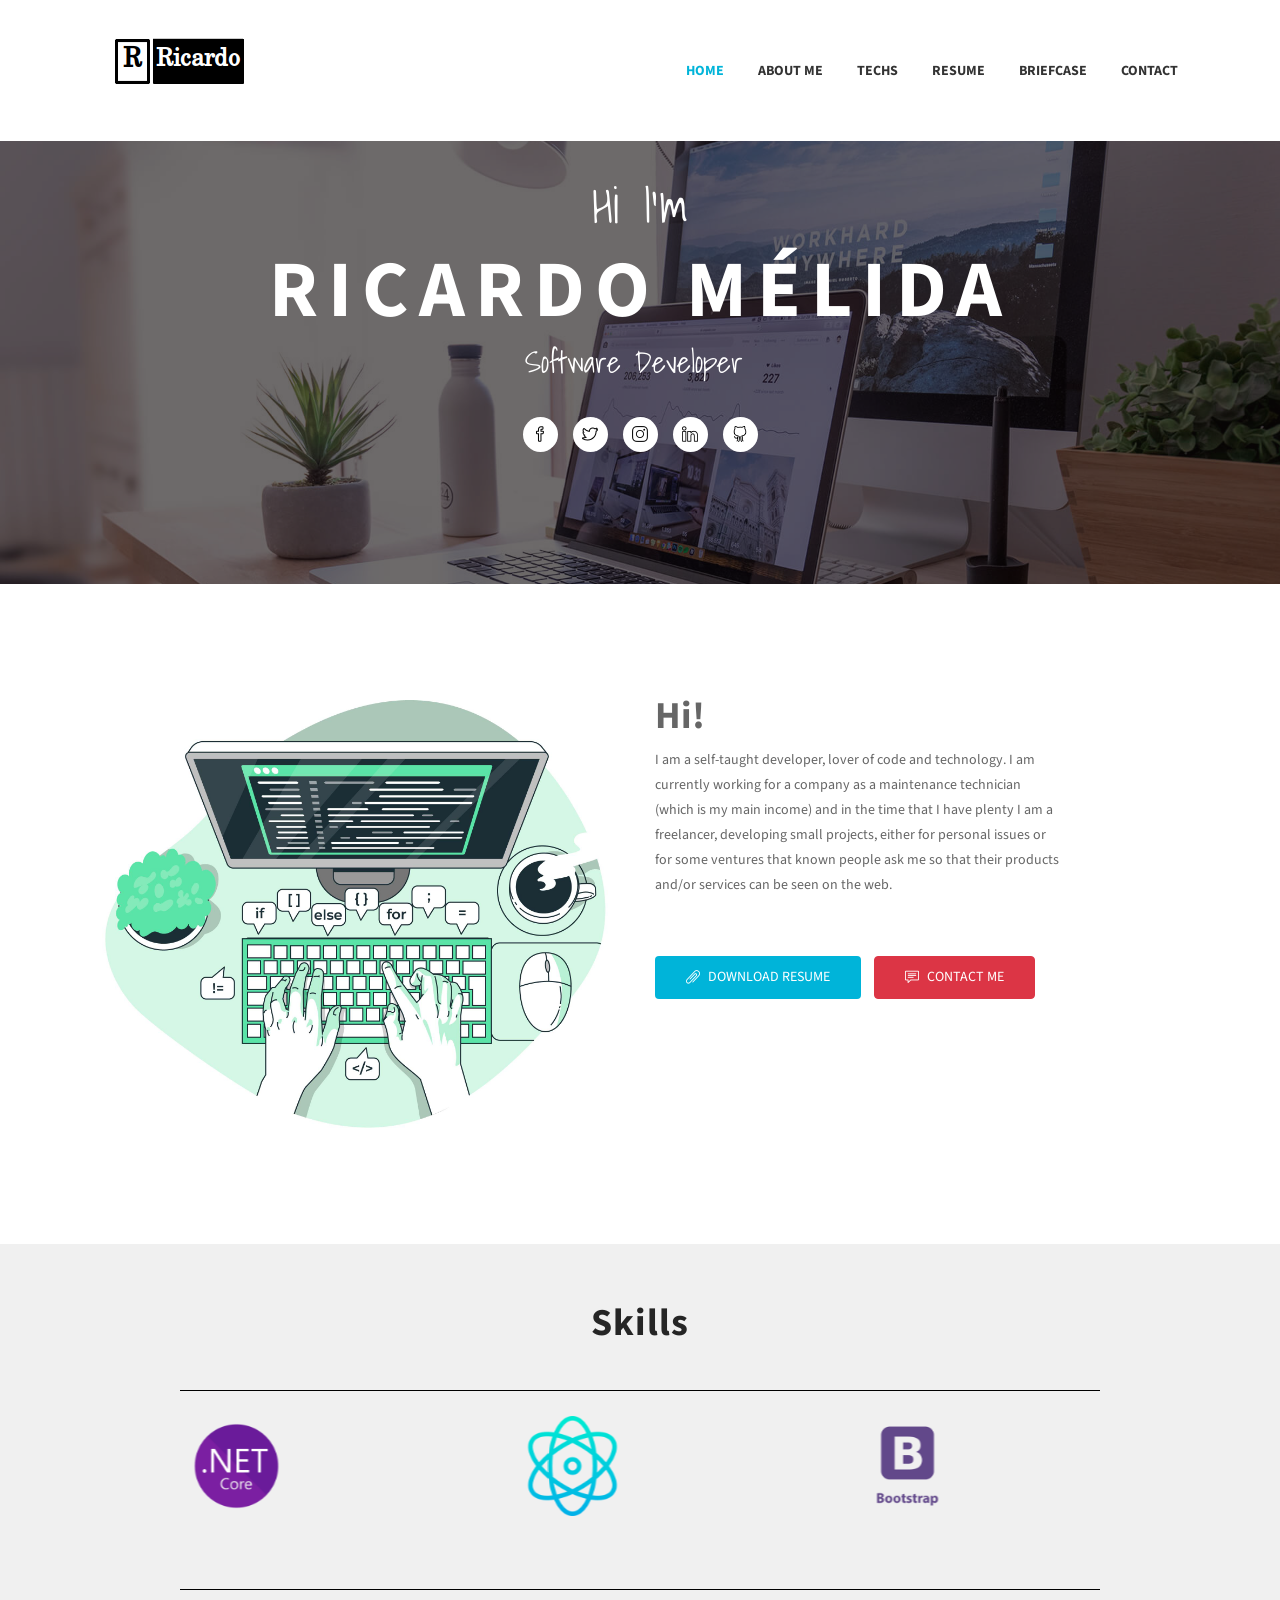
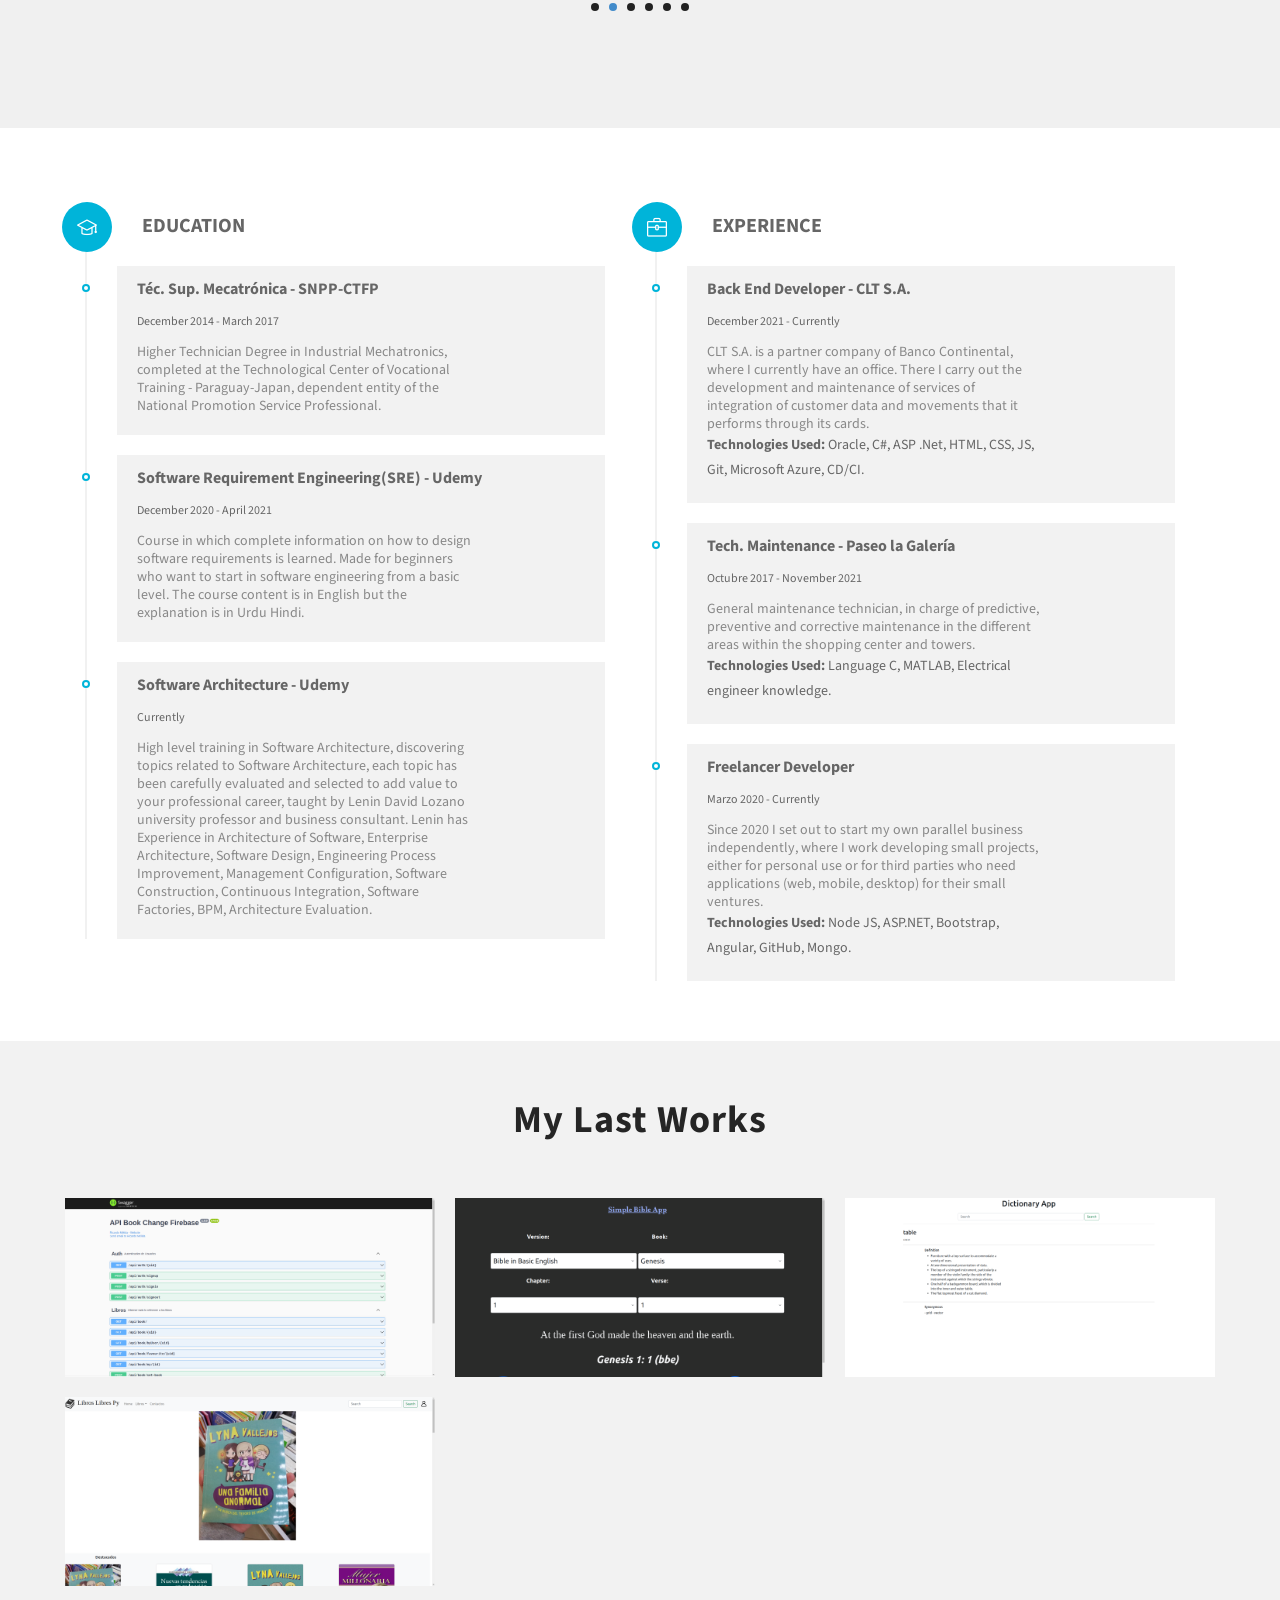
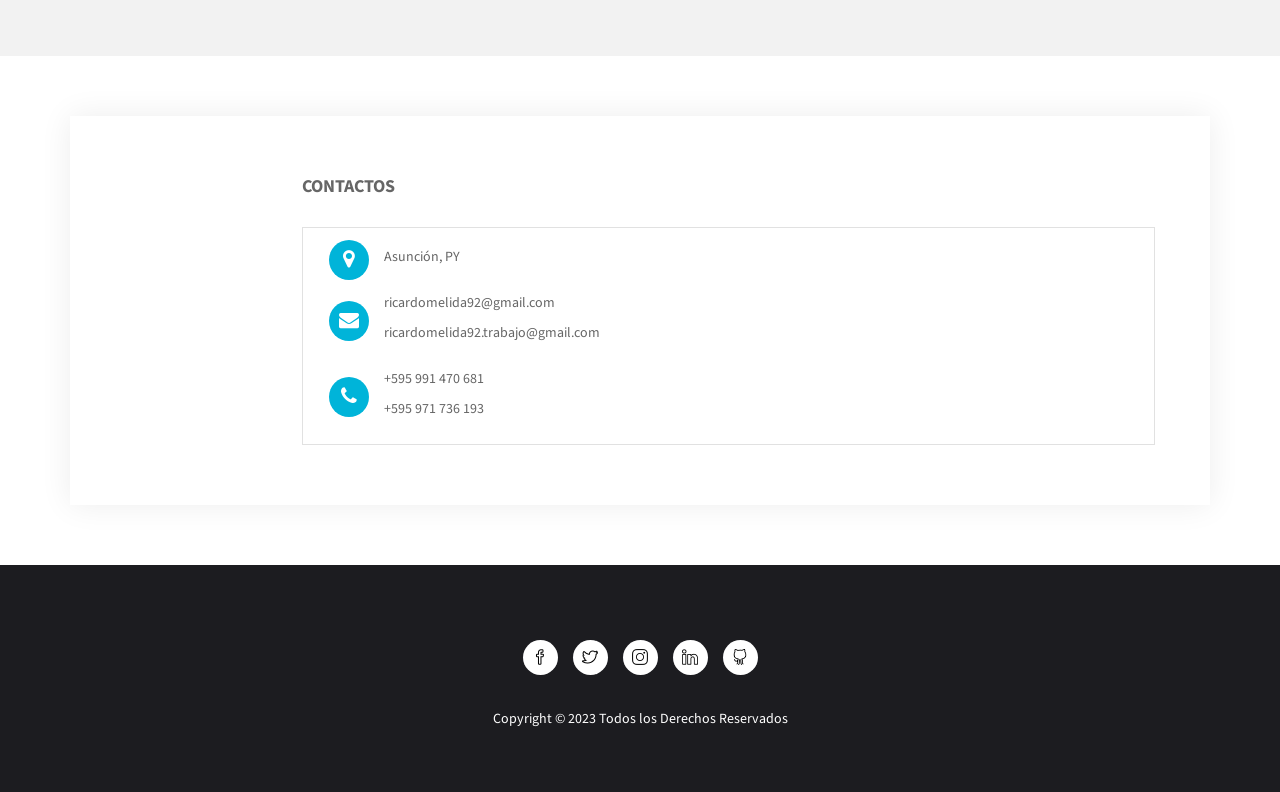
==== commit ff7c1457: "Add new skill and modify main photo" ====
--- a/index.html
+++ b/index.html
@@ -256,8 +256,8 @@
                 <li title="NodeJS">
                   <img src="./assets//img/techs/node-js.png" width="100" />
                 </li>
-                <li title="Python">
-                  <img src="./assets//img/techs/python.webp" width="100" />
+                <li title=".NET">
+                  <img src="./assets//img/techs/dotnet.png" width="100" />
                 </li>
               </ul>
             </div>
@@ -280,7 +280,7 @@
                 </li>
                 <li>
                   <div class="content-text">
-                    <h3 class="line-title">Téc. Sup. Mecatónica - SNPP-CTFP</h3>
+                    <h3 class="line-title">Téc. Sup. Mecatrónica - SNPP-CTFP</h3>
                     <span>December 2014 - March 2017</span>
                     <p class="line-text">
                       Higher Technician Degree in Industrial Mechatronics,
@@ -345,7 +345,7 @@
                       cards. 
                       <p>
                         <strong> Technologies Used:</strong> Oracle, C#,
-                        ASP .Net, HTML, CSS, JS, Git, Microsoft Azure
+                        ASP .Net, HTML, CSS, JS, Git, Microsoft Azure, CD/CI.
                       </p>
                     </p>
                   </div>
@@ -370,7 +370,7 @@
                 </li>
                 <li>
                   <div class="content-text">
-                    <h3 class="line-title">Frelancer Developer</h3>
+                    <h3 class="line-title">Freelancer Developer</h3>
                     <span>Marzo 2020 - Currently</span>
                     <p class="line-text">
                       Since 2020 I set out to start my own parallel business
@@ -380,7 +380,7 @@
                       ventures. 
                       <p>
                         <strong>Technologies Used:</strong> 
-                        Node JS,
+                        Node JS, ASP.NET,
                         Bootstrap, Angular, GitHub, Mongo.
                       </p>
                     </p>
--- a/assets/css/main.css
+++ b/assets/css/main.css
@@ -313,13 +313,8 @@
   padding: 60px 0;
 }
 
-#about .img-thumb img {
-  border: 8px solid #fff;
-  box-shadow: 0px 0px 30px rgba(0, 0, 0, 0.2);
-}
-
 .profile-wrapper {
-  padding: 45px 0;
+  padding: 50px 0;
 }
 
 .profile-wrapper .btn {
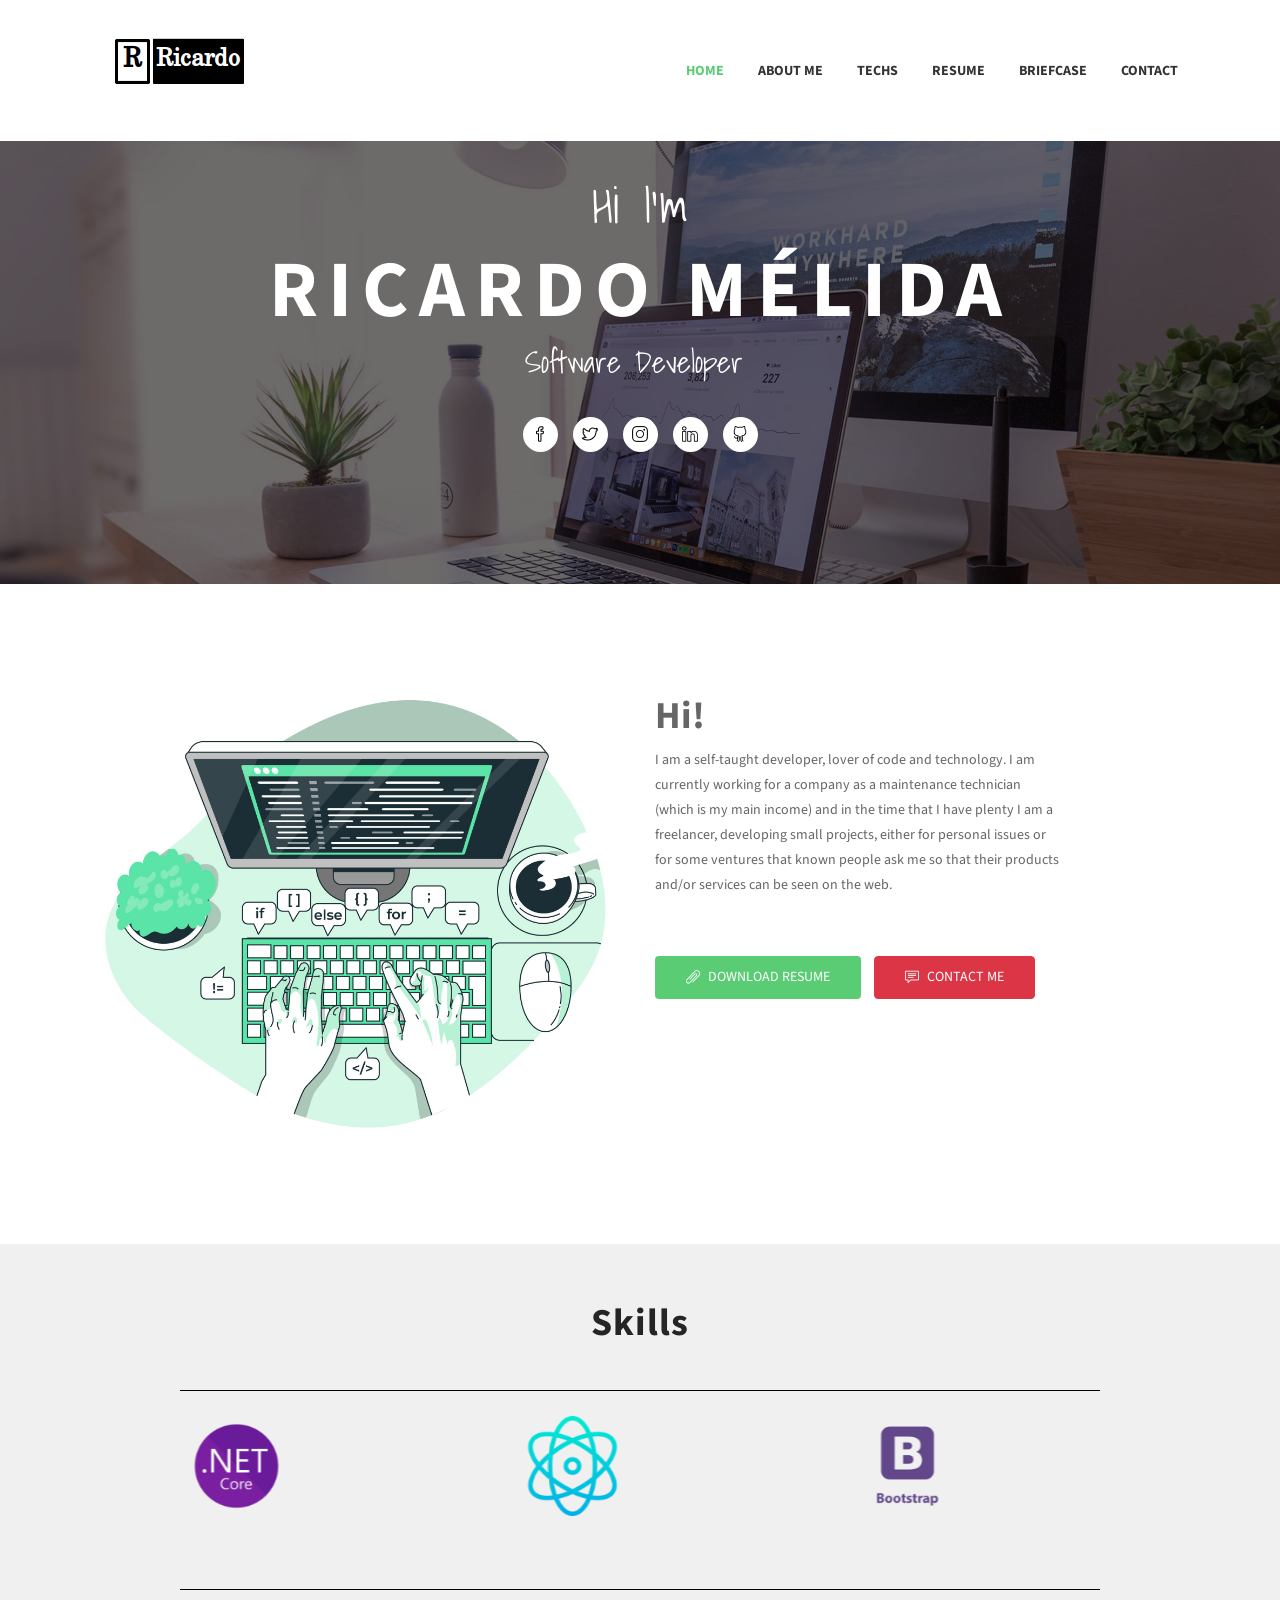
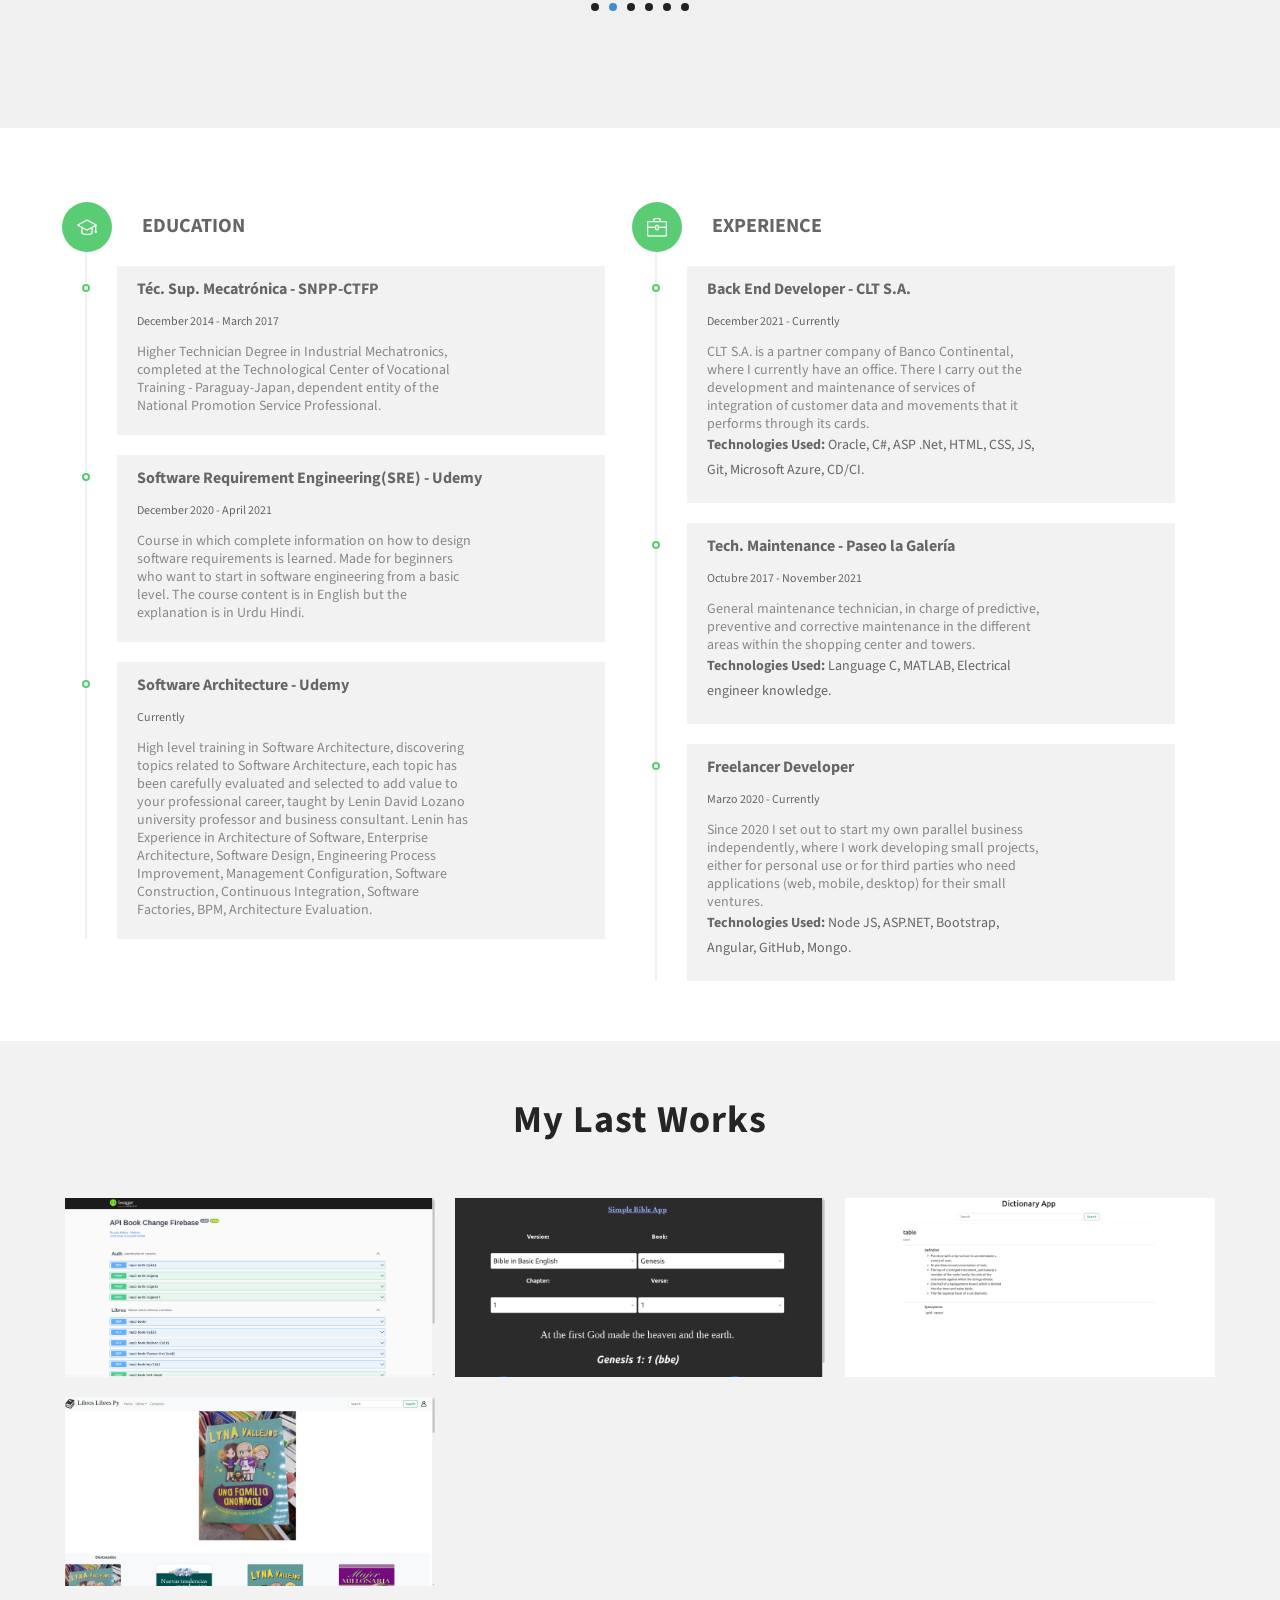
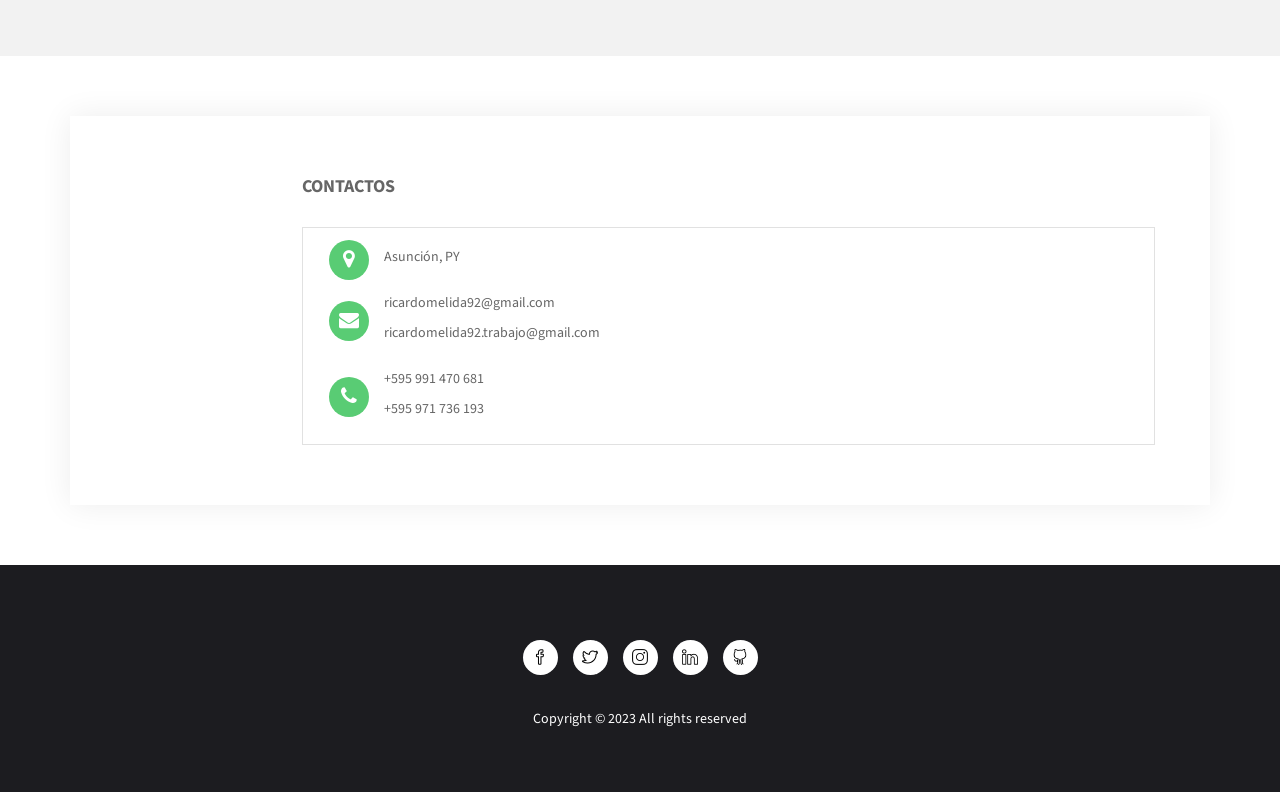
==== commit 1ee4b34c: "color modified" ====
--- a/index.html
+++ b/index.html
@@ -680,7 +680,7 @@
                   ></a>
                 </li>
               </ul>
-              <p>Copyright © 2023 Todos los Derechos Reservados</p>
+              <p>Copyright © 2023 All rights reserved</p>
             </div>
           </div>
         </div>
--- a/assets/css/main.css
+++ b/assets/css/main.css
@@ -152,7 +152,7 @@
 }
 
 .btn-common {
-  background-color: #00b4d9;
+  background-color: #59cc74;
   position: relative;
   z-index: 1;
 }
@@ -204,7 +204,7 @@
 
 .icon-close,
 .icon-check {
-  color: #00b4d9;
+  color: #59cc74;
 }
 
 .social-icon li {
@@ -272,7 +272,7 @@
   height: 40px;
   line-height: 40px;
   color: #fff;
-  background: #00b4d9;
+  background: #59cc74;
   border-radius: 2px;
   text-align: center;
   transition: all 0.2s ease-in-out;
@@ -380,7 +380,7 @@
 
 .counter-section .counter .icon i {
   font-size: 48px;
-  color: #00b4d9;
+  color: #59cc74;
 }
 
 .counter-section .counter p {
@@ -462,7 +462,7 @@
   display: block;
   position: absolute;
   margin-top: 18px;
-  border-color: #00b4d9 !important;
+  border-color: #59cc74 !important;
 }
 
 .timeline li:first-child i {
@@ -472,7 +472,7 @@
   line-height: 50px;
   border-radius: 30px;
   margin: -12px -55px;
-  background: #00b4d9;
+  background: #59cc74;
   color: #fff;
   width: 50px;
   height: 50px;
@@ -515,11 +515,11 @@
 
 .top-nav-collapse .navbar-nav .nav-link:hover {
   cursor: pointer;
-  color: #00b4d9 !important;
+  color: #59cc74 !important;
 }
 
 .top-nav-collapse .navbar-nav li.active a.nav-link {
-  color: #00b4d9 !important;
+  color: #59cc74 !important;
 }
 
 .indigo {
@@ -532,7 +532,7 @@
 
 .navbar-expand-lg .navbar-nav .nav-link i {
   font-size: 28px;
-  color: #00b4d9;
+  color: #59cc74;
   vertical-align: middle;
   -webkit-transition: all 0.3s ease-in-out;
   -moz-transition: all 0.3s ease-in-out;
@@ -561,7 +561,7 @@
 .navbar-expand-lg .navbar-nav li a:hover,
 .navbar-expand-lg .navbar-nav li .active > a,
 .navbar-expand-lg .navbar-nav li a:focus {
-  color: #00b4d9;
+  color: #59cc74;
   outline: none;
 }
 
@@ -570,7 +570,7 @@
 }
 
 .navbar li.active a.nav-link {
-  color: #00b4d9;
+  color: #59cc74;
 }
 
 .dropdown-toggle::after {
@@ -654,7 +654,7 @@
 .dropdown .dropdown-item:focus,
 .dropdown .dropdown-item:hover,
 .dropdown .dropdown-item.active {
-  color: #00b4d9;
+  color: #59cc74;
 }
 
 .dropdown-item.active,
@@ -668,11 +668,11 @@
 }
 
 .slicknav_btn {
-  border-color: #00b4d9;
+  border-color: #59cc74;
 }
 
 .slicknav_menu .slicknav_icon-bar {
-  background: #00b4d9;
+  background: #59cc74;
 }
 
 /* only small tablets */
@@ -720,7 +720,7 @@
   .slicknav_nav a:hover,
   .slicknav_nav a:focus,
   .slicknav_nav .active {
-    color: #00b4d9;
+    color: #59cc74;
     outline: none;
     background: #f8f9fa;
   }
@@ -821,8 +821,8 @@
 }
 
 .controls .active {
-  color: #00b4d9 !important;
-  border-color: #00b4d9;
+  color: #59cc74 !important;
+  border-color: #59cc74;
   background: transparent;
 }
 
@@ -881,7 +881,7 @@
   height: 42px;
   width: 42px;
   line-height: 42px;
-  color: #00b4d9;
+  color: #59cc74;
   left: 50%;
   margin-left: -24px;
   margin-top: -24px;
@@ -951,7 +951,7 @@
   display: block;
   margin: 0 auto;
   height: 48px;
-  color: #00b4d9;
+  color: #59cc74;
 }
 
 .services-item .services-content h3 {
@@ -966,7 +966,7 @@
 }
 
 .services-item .services-content h3 a:hover {
-  color: #00b4d9;
+  color: #59cc74;
 }
 
 .services-item .services-content p {
@@ -1032,7 +1032,7 @@
 }
 
 .footer-right-contact .contact-icon {
-  background: #00b4d9;
+  background: #59cc74;
   color: #fff;
   border-radius: 50%;
   font-size: 20px;
@@ -1090,7 +1090,7 @@
 }
 
 .footer-area .footer-text p a {
-  color: #00b4d9;
+  color: #59cc74;
 }
 
 .footer-area .footer-text .nav-inline .nav-link {
@@ -1099,7 +1099,7 @@
 }
 
 .footer-area .footer-text .nav-inline .nav-link:hover {
-  color: #00b4d9;
+  color: #59cc74;
 }
 
 .footer-2 {
@@ -1133,7 +1133,7 @@
 }
 
 .footer-2 ul li a:hover {
-  color: #00b4d9;
+  color: #59cc74;
 }
 
 #copyright {
@@ -1151,7 +1151,7 @@
 }
 
 #copyright p a:hover {
-  color: #00b4d9;
+  color: #59cc74;
 }
 
 
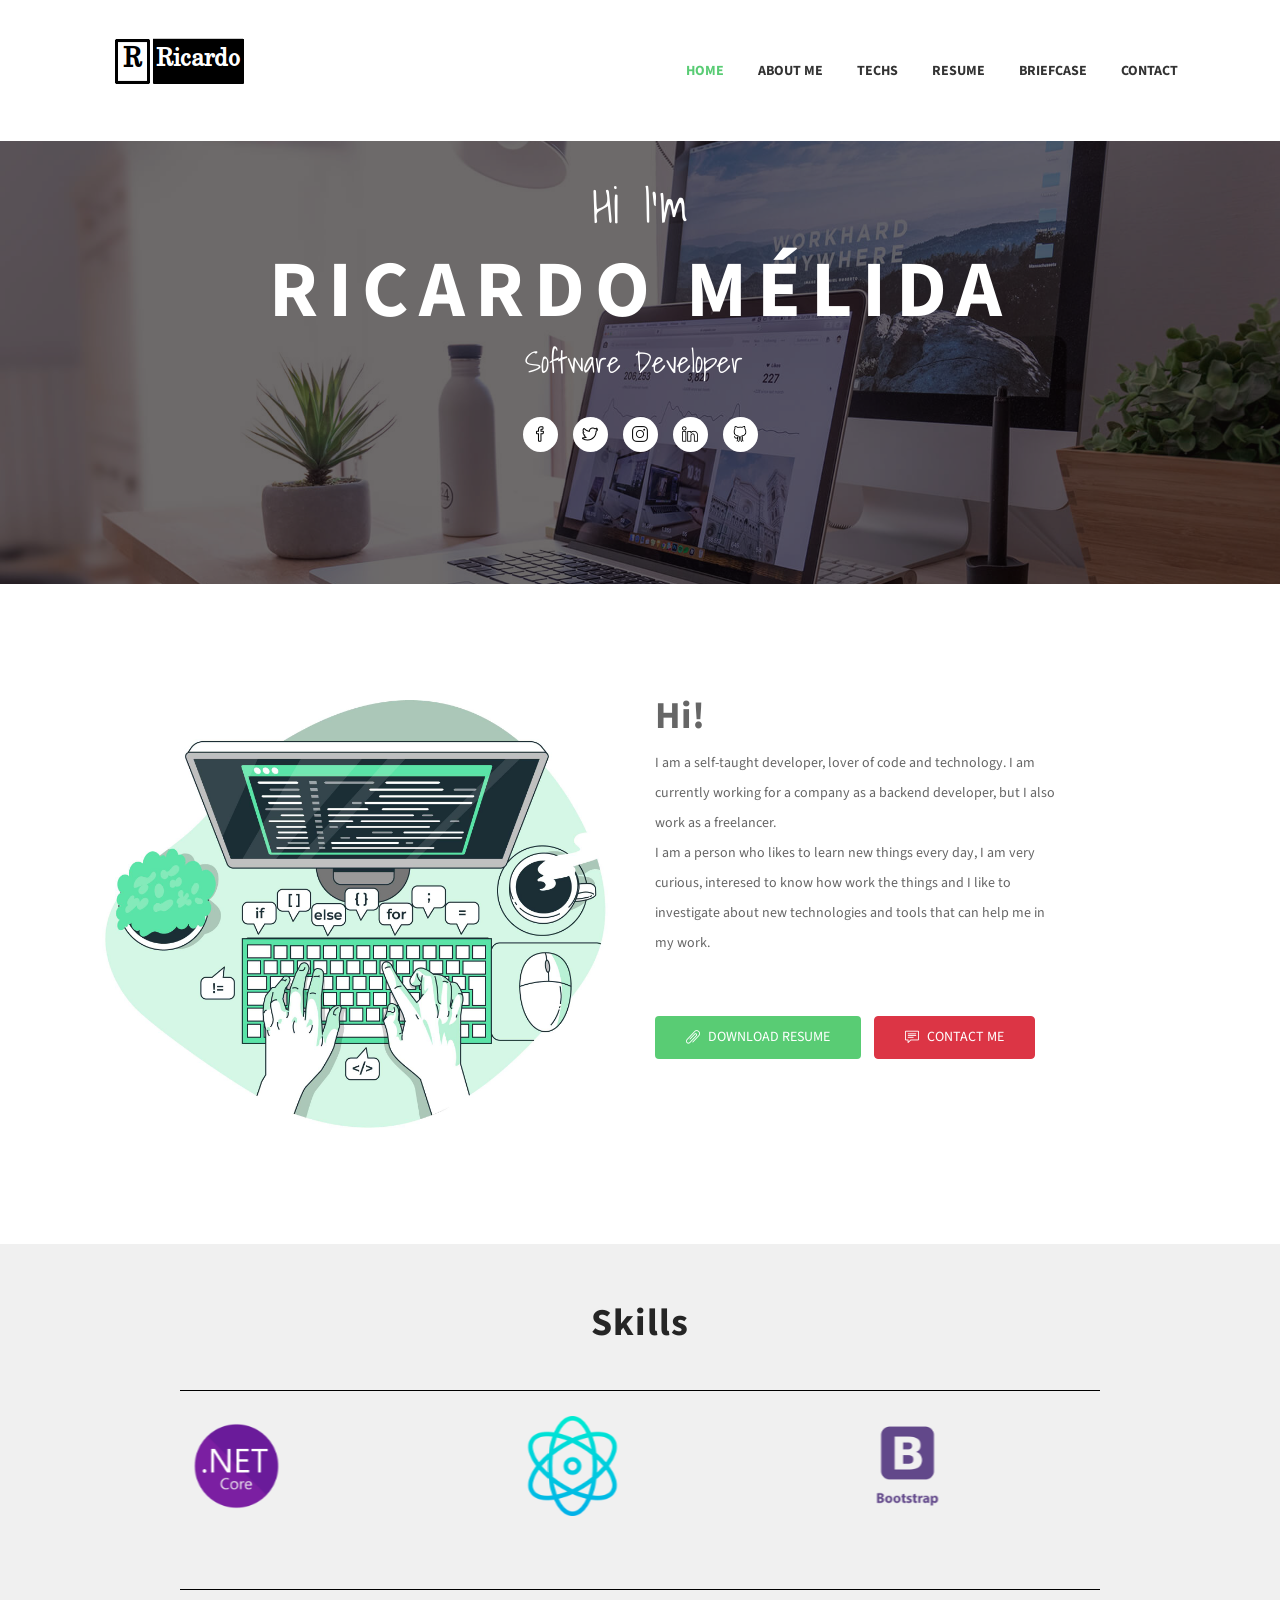
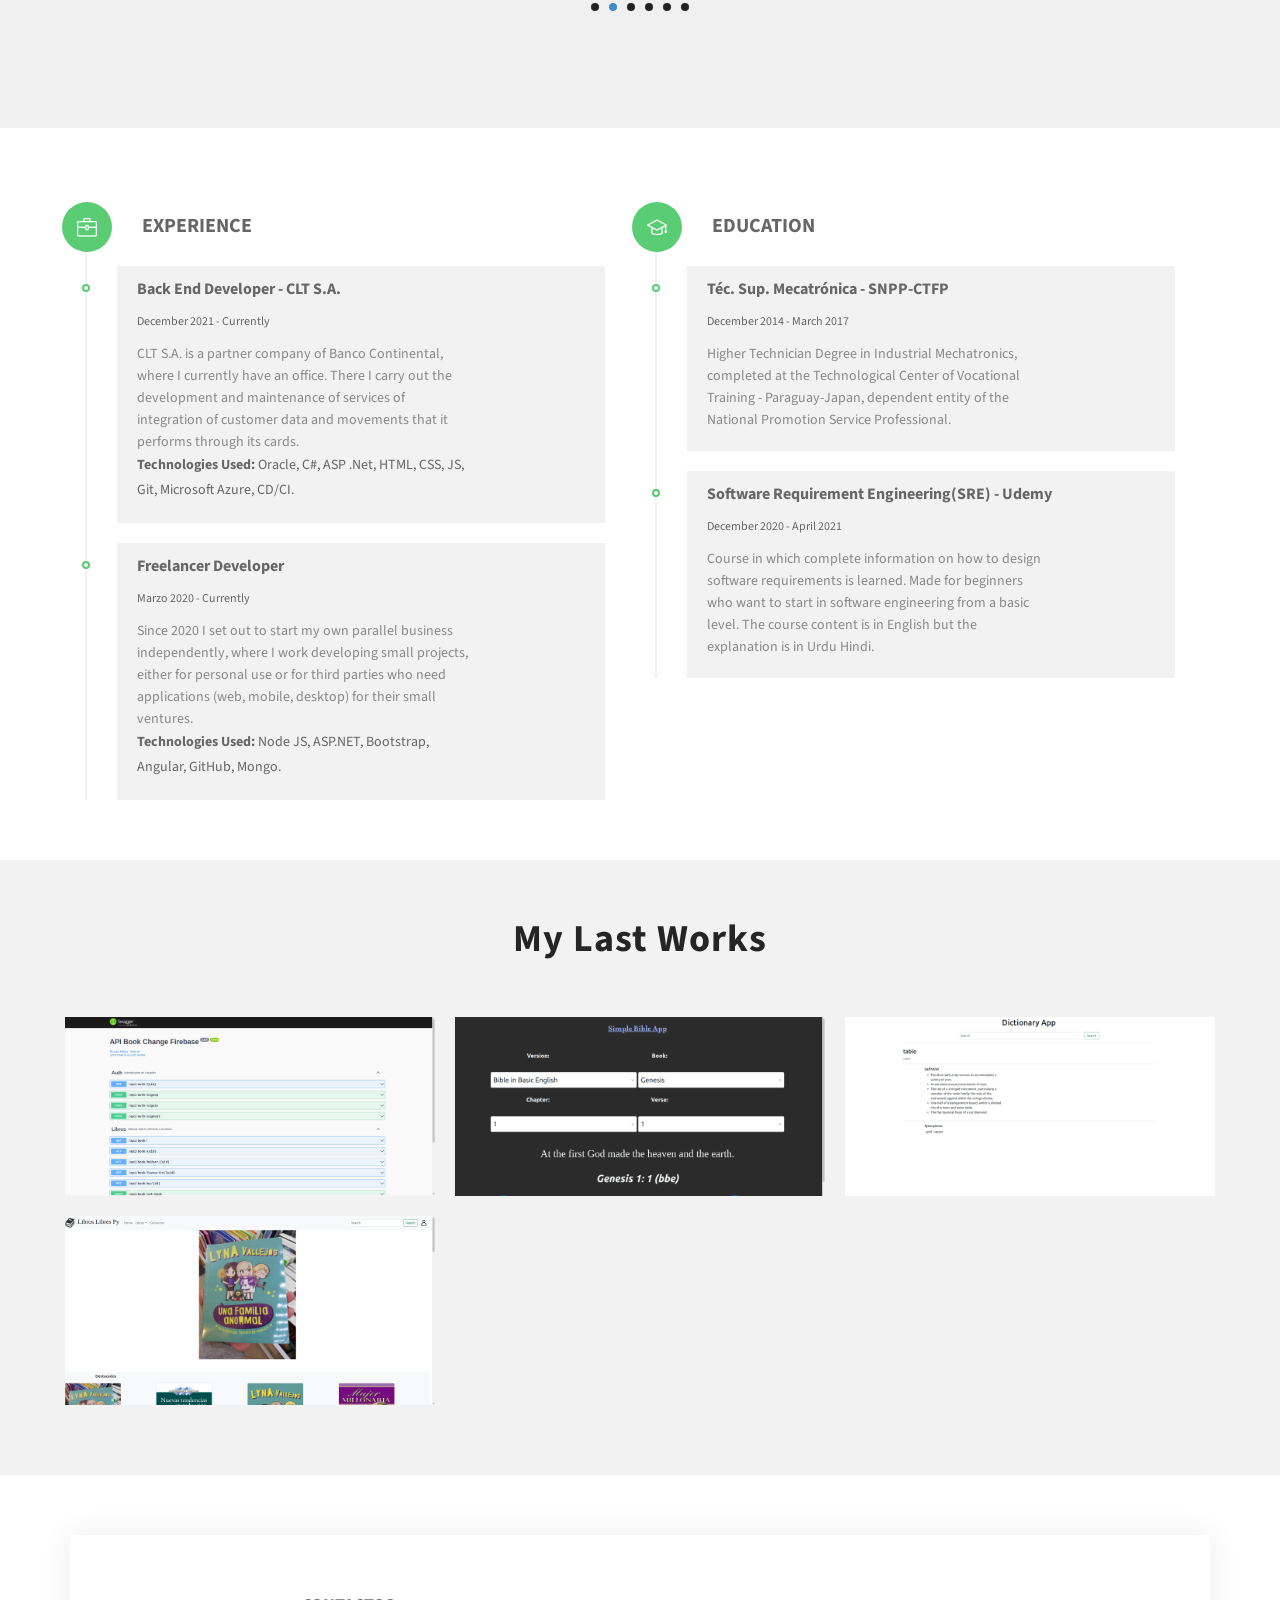
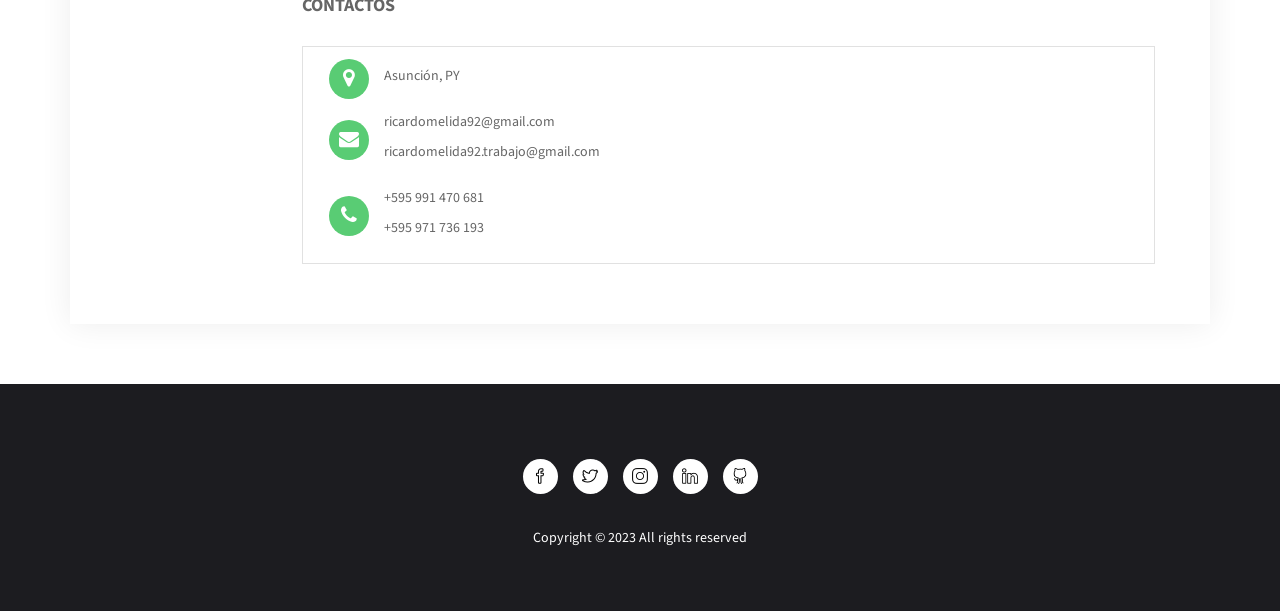
==== commit 93979516: "modified about me" ====
--- a/index.html
+++ b/index.html
@@ -205,13 +205,14 @@
           <div class="col-lg-6 col-md-6 col-sm-12 col-xs-12">
             <div class="profile-wrapper wow fadeInRight" data-wow-delay="0.3s">
               <h3>Hi!</h3>
-              <p>
+              <p class="about-me">
                 I am a self-taught developer, lover of code and technology. I am
-                currently working for a company as a maintenance technician
-                (which is my main income) and in the time that I have plenty I
-                am a freelancer, developing small projects, either for personal
-                issues or for some ventures that known people ask me so that
-                their products and/or services can be seen on the web.
+                currently working for a company as a backend developer, but I
+                also work as a freelancer. <br>
+                I am a person who likes to learn new
+                things every day, I am very curious, interesed to know how work the things
+                and I like to investigate about new technologies and tools that can help 
+                me in my work.
               </p>
               <div class="my-5">
                 <a
@@ -272,61 +273,6 @@
       <div class="container">
         <div class="row">
           <div class="col-lg-6 col-md-6 col-sm-6">
-            <div class="education wow fadeInRight" data-wow-delay="0.3s">
-              <ul class="timeline">
-                <li>
-                  <i class="icon-graduation"></i>
-                  <h2 class="timelin-title">Education</h2>
-                </li>
-                <li>
-                  <div class="content-text">
-                    <h3 class="line-title">Téc. Sup. Mecatrónica - SNPP-CTFP</h3>
-                    <span>December 2014 - March 2017</span>
-                    <p class="line-text">
-                      Higher Technician Degree in Industrial Mechatronics,
-                      completed at the Technological Center of Vocational
-                      Training - Paraguay-Japan, dependent entity of the
-                      National Promotion Service Professional.
-                    </p>
-                  </div>
-                </li>
-                <li>
-                  <div class="content-text">
-                    <h3 class="line-title">
-                      Software Requirement Engineering(SRE) - Udemy
-                    </h3>
-                    <span>December 2020 - April 2021</span>
-                    <p class="line-text">
-                      Course in which complete information on how to design
-                      software requirements is learned. Made for beginners who
-                      want to start in software engineering from a basic level.
-                      The course content is in English but the explanation is in
-                      Urdu Hindi.
-                    </p>
-                  </div>
-                </li>
-                <li>
-                  <div class="content-text">
-                    <h3 class="line-title">Software Architecture - Udemy</h3>
-                    <span>Currently</span>
-                    <p class="line-text">
-                      High level training in Software Architecture, discovering
-                      topics related to Software Architecture, each topic has
-                      been carefully evaluated and selected to add value to your
-                      professional career, taught by Lenin David Lozano
-                      university professor and business consultant. Lenin has
-                      Experience in Architecture of Software, Enterprise
-                      Architecture, Software Design, Engineering Process
-                      Improvement, Management Configuration, Software
-                      Construction, Continuous Integration, Software Factories,
-                      BPM, Architecture Evaluation.
-                    </p>
-                  </div>
-                </li>
-              </ul>
-            </div>
-          </div>
-          <div class="col-lg-6 col-md-6 col-sm-6">
             <div class="experience wow fadeInRight" data-wow-delay="0.6s">
               <ul class="timeline">
                 <li>
@@ -346,24 +292,6 @@
                       <p>
                         <strong> Technologies Used:</strong> Oracle, C#,
                         ASP .Net, HTML, CSS, JS, Git, Microsoft Azure, CD/CI.
-                      </p>
-                    </p>
-                  </div>
-                </li>
-                <li>
-                  <div class="content-text">
-                    <h3 class="line-title">
-                      Tech. Maintenance - Paseo la Galería
-                    </h3>
-                    <span>Octubre 2017 - November 2021</span>
-                    <p class="line-text">
-                      General maintenance technician, in charge of predictive,
-                      preventive and corrective maintenance in the different
-                      areas within the shopping center and towers.
-                      <p>
-                        <strong> Technologies Used:</strong> 
-                        Language C, MATLAB,
-                        Electrical engineer knowledge.
                       </p>
                     </p>
                   </div>
@@ -389,6 +317,43 @@
               </ul>
             </div>
           </div>
+          <div class="col-lg-6 col-md-6 col-sm-6">
+            <div class="education wow fadeInRight" data-wow-delay="0.3s">
+              <ul class="timeline">
+                <li>
+                  <i class="icon-graduation"></i>
+                  <h2 class="timelin-title">Education</h2>
+                </li>
+                <li>
+                  <div class="content-text">
+                    <h3 class="line-title">Téc. Sup. Mecatrónica - SNPP-CTFP</h3>
+                    <span>December 2014 - March 2017</span>
+                    <p class="line-text">
+                      Higher Technician Degree in Industrial Mechatronics,
+                      completed at the Technological Center of Vocational
+                      Training - Paraguay-Japan, dependent entity of the
+                      National Promotion Service Professional.
+                    </p>
+                  </div>
+                </li>
+                <li>
+                  <div class="content-text">
+                    <h3 class="line-title">
+                      Software Requirement Engineering(SRE) - Udemy
+                    </h3>
+                    <span>December 2020 - April 2021</span>
+                    <p class="line-text">
+                      Course in which complete information on how to design
+                      software requirements is learned. Made for beginners who
+                      want to start in software engineering from a basic level.
+                      The course content is in English but the explanation is in
+                      Urdu Hindi.
+                    </p>
+                  </div>
+                </li>
+              </ul>
+            </div>
+          </div>
         </div>
       </div>
     </div>
@@ -404,17 +369,6 @@
         <div class="row">
           <div class="col-md-12">
             <!-- Portfolio Controller/Buttons -->
-
-            <!--div class="controls text-center">
-              <a class="filter active btn btn-common" data-filter="all">
-                Todos
-              </a>
-              <a class="filter btn btn-common" data-filter=".web"> Web </a>
-              <a class="filter btn btn-common" data-filter=".movil"> Móvil </a>
-              <!-- <a class="filter btn btn-common" data-filter=".print">
-              Print
-            </a> -->
-            <!--/div-->
             
             <!-- Portfolio Controller/Buttons Ends-->
           </div>
--- a/assets/css/main.css
+++ b/assets/css/main.css
@@ -434,7 +434,7 @@
 
 .timeline li .line-text {
   color: #888;
-  line-height: 18px;
+  line-height: 22px;
 }
 
 .timeline li:first-child:before {
@@ -673,6 +673,10 @@
 
 .slicknav_menu .slicknav_icon-bar {
   background: #59cc74;
+}
+
+.about-me {
+  line-height: 30px;
 }
 
 /* only small tablets */
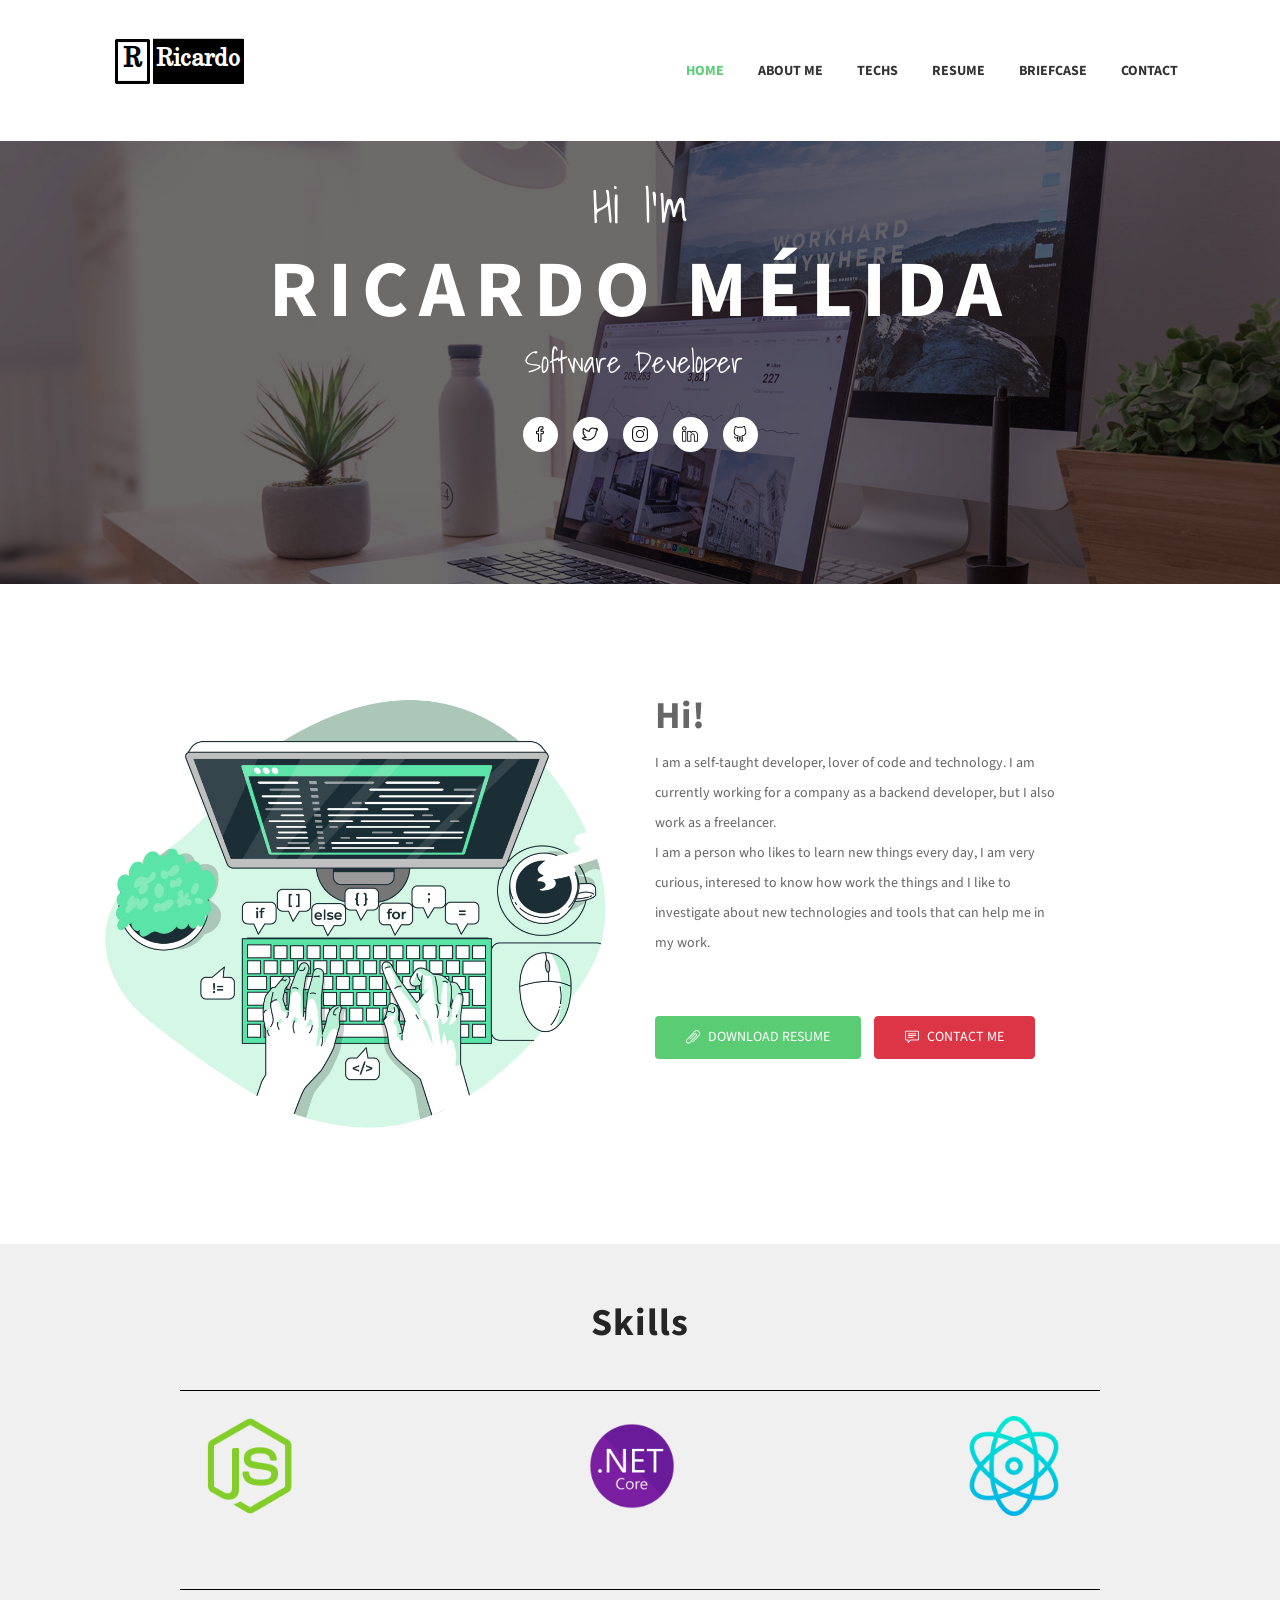
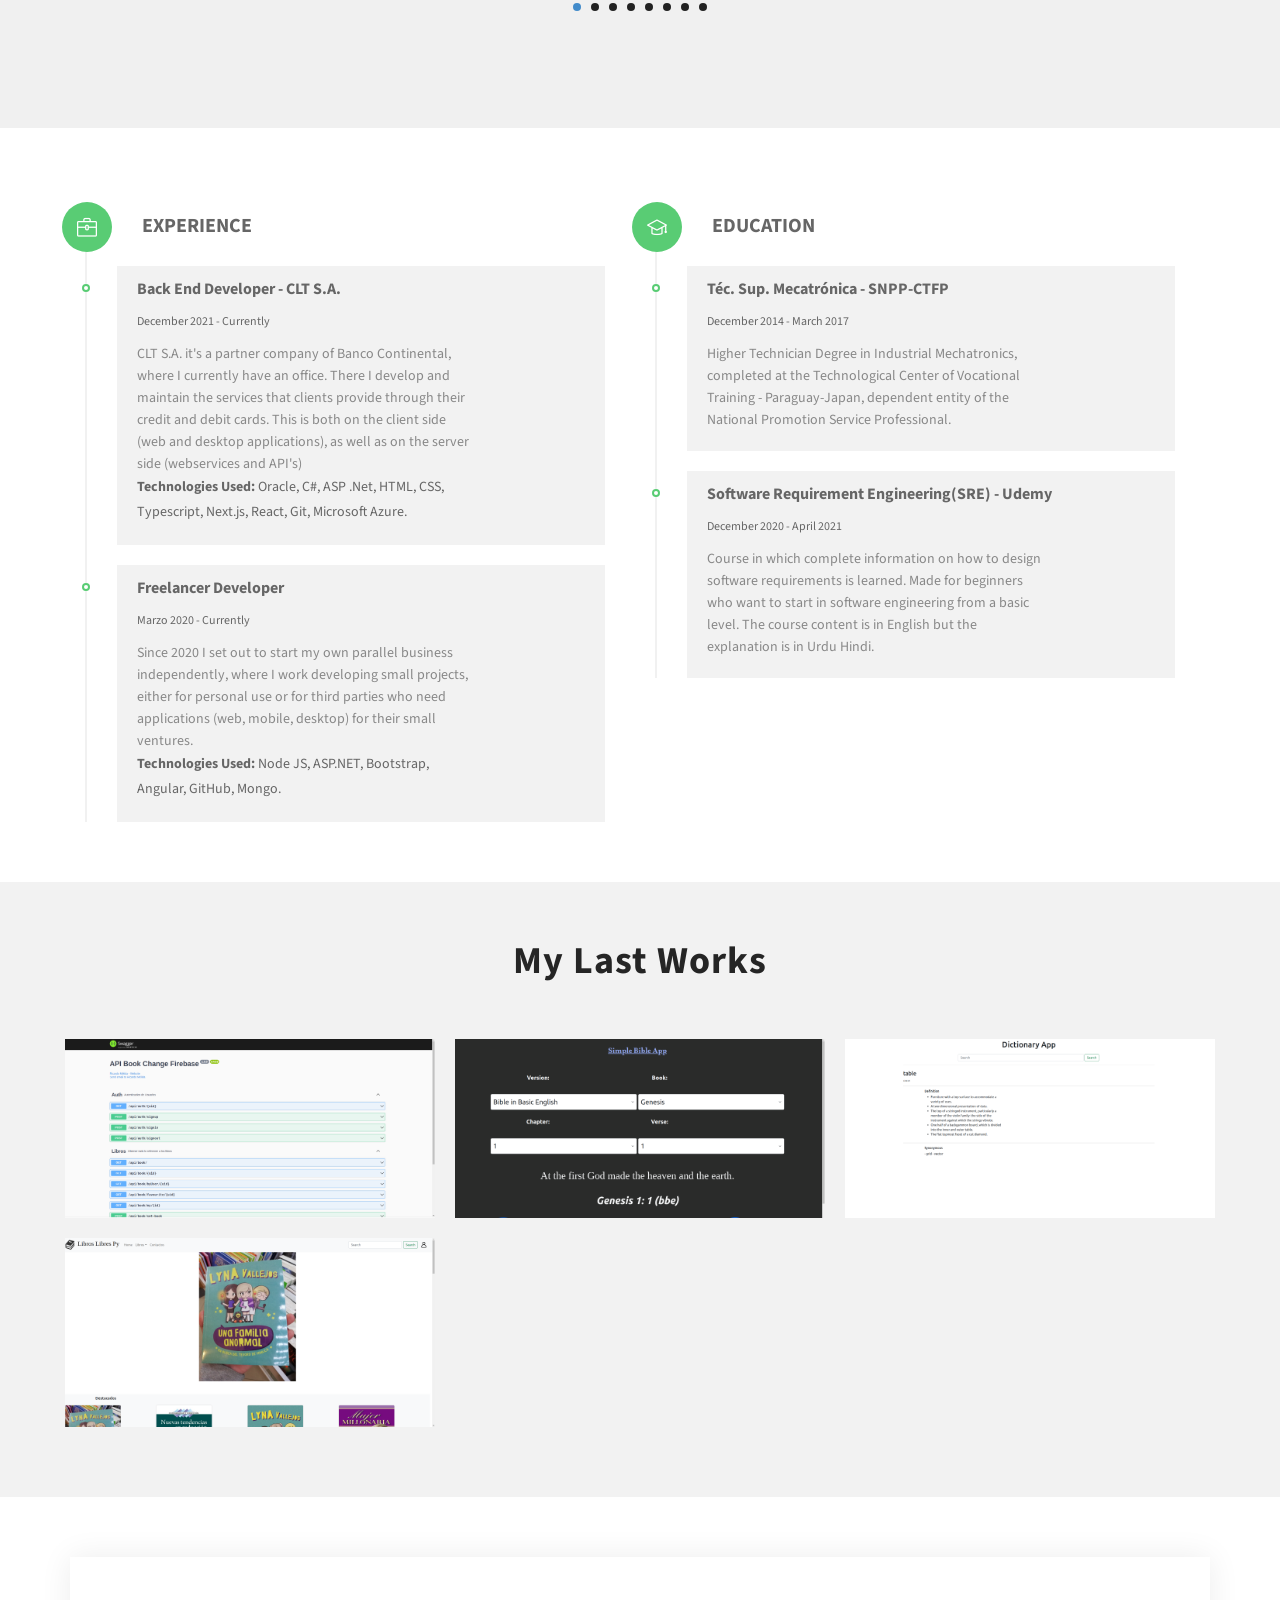
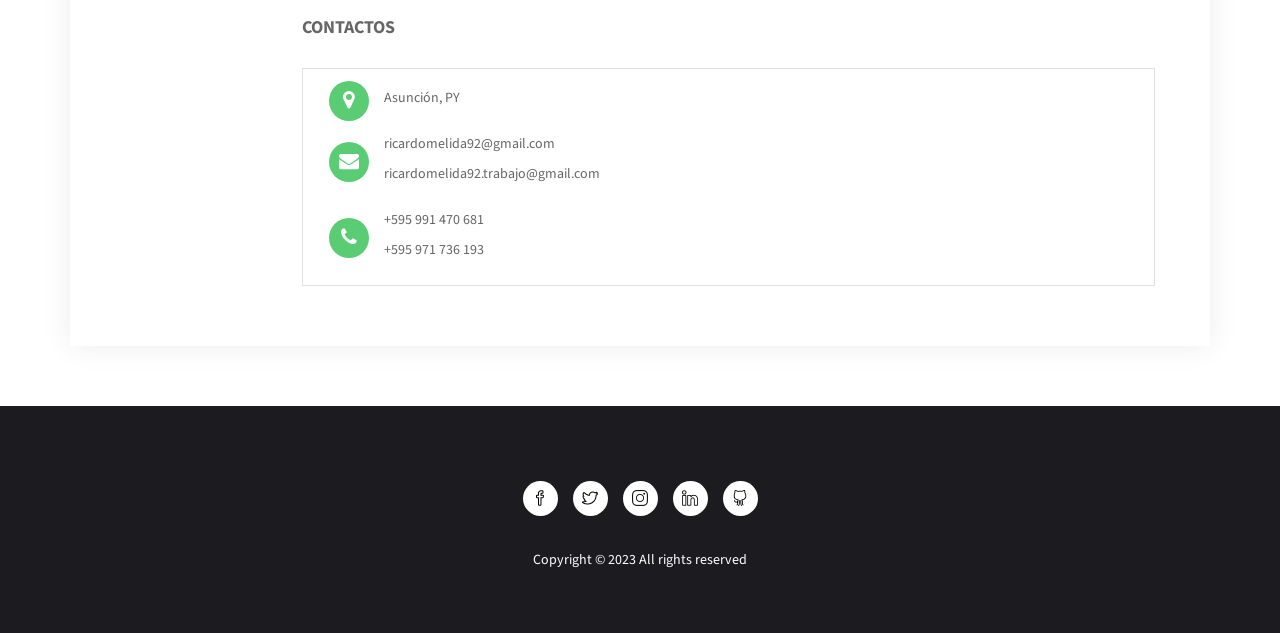
==== commit 0d09a74f: "added new technology and job description" ====
--- a/index.html
+++ b/index.html
@@ -245,11 +245,17 @@
                 <li title="React">
                   <img src="./assets//img/techs/react.png" width="100" />
                 </li>
-                <li title="Bootstrap">
+                <li title="Next.js"  style="margin-top: 25px">
+                  <img src="./assets//img/techs/nextjs.svg" width="100"/>
+                </li>
+                <li title="Typescript"  style="margin-top: 15px">
+                  <img src="./assets//img/techs/typescript.png" width="70"/>
+                </li>
+                <li title="Bootstrap" style="margin-top: 5px;">
                   <img src="./assets//img/techs/bootstrap.png" width="100" />
                 </li>
-                <li title="MongoDB">
-                  <img src="./assets//img/techs/mongodb.png" width="100" />
+                <li title="Oracle" style="margin-top: 5px;">
+                  <img src="./assets//img/techs/oracle.png" width="100" />
                 </li>
                 <li title="MySQL">
                   <img src="./assets//img/techs/mysql.png" width="100" />
@@ -284,14 +290,14 @@
                     <h3 class="line-title">Back End Developer - CLT S.A.</h3>
                     <span>December 2021 - Currently</span>
                     <p class="line-text">
-                      CLT S.A. is a partner company of Banco Continental, where
-                      I currently have an office. There I carry out the
-                      development and maintenance of services of integration of
-                      customer data and movements that it performs through its
-                      cards. 
+                      CLT S.A. it's a partner company of Banco Continental, 
+                      where I currently have an office. There I develop and 
+                      maintain the services that clients provide through their 
+                      credit and debit cards. This is both on the client side 
+                      (web and desktop applications), as well as on the server side (webservices and API's) 
                       <p>
-                        <strong> Technologies Used:</strong> Oracle, C#,
-                        ASP .Net, HTML, CSS, JS, Git, Microsoft Azure, CD/CI.
+                        <strong> Technologies Used:</strong> 
+                        Oracle, C#, ASP .Net, HTML, CSS, Typescript, Next.js, React, Git, Microsoft Azure.
                       </p>
                     </p>
                   </div>
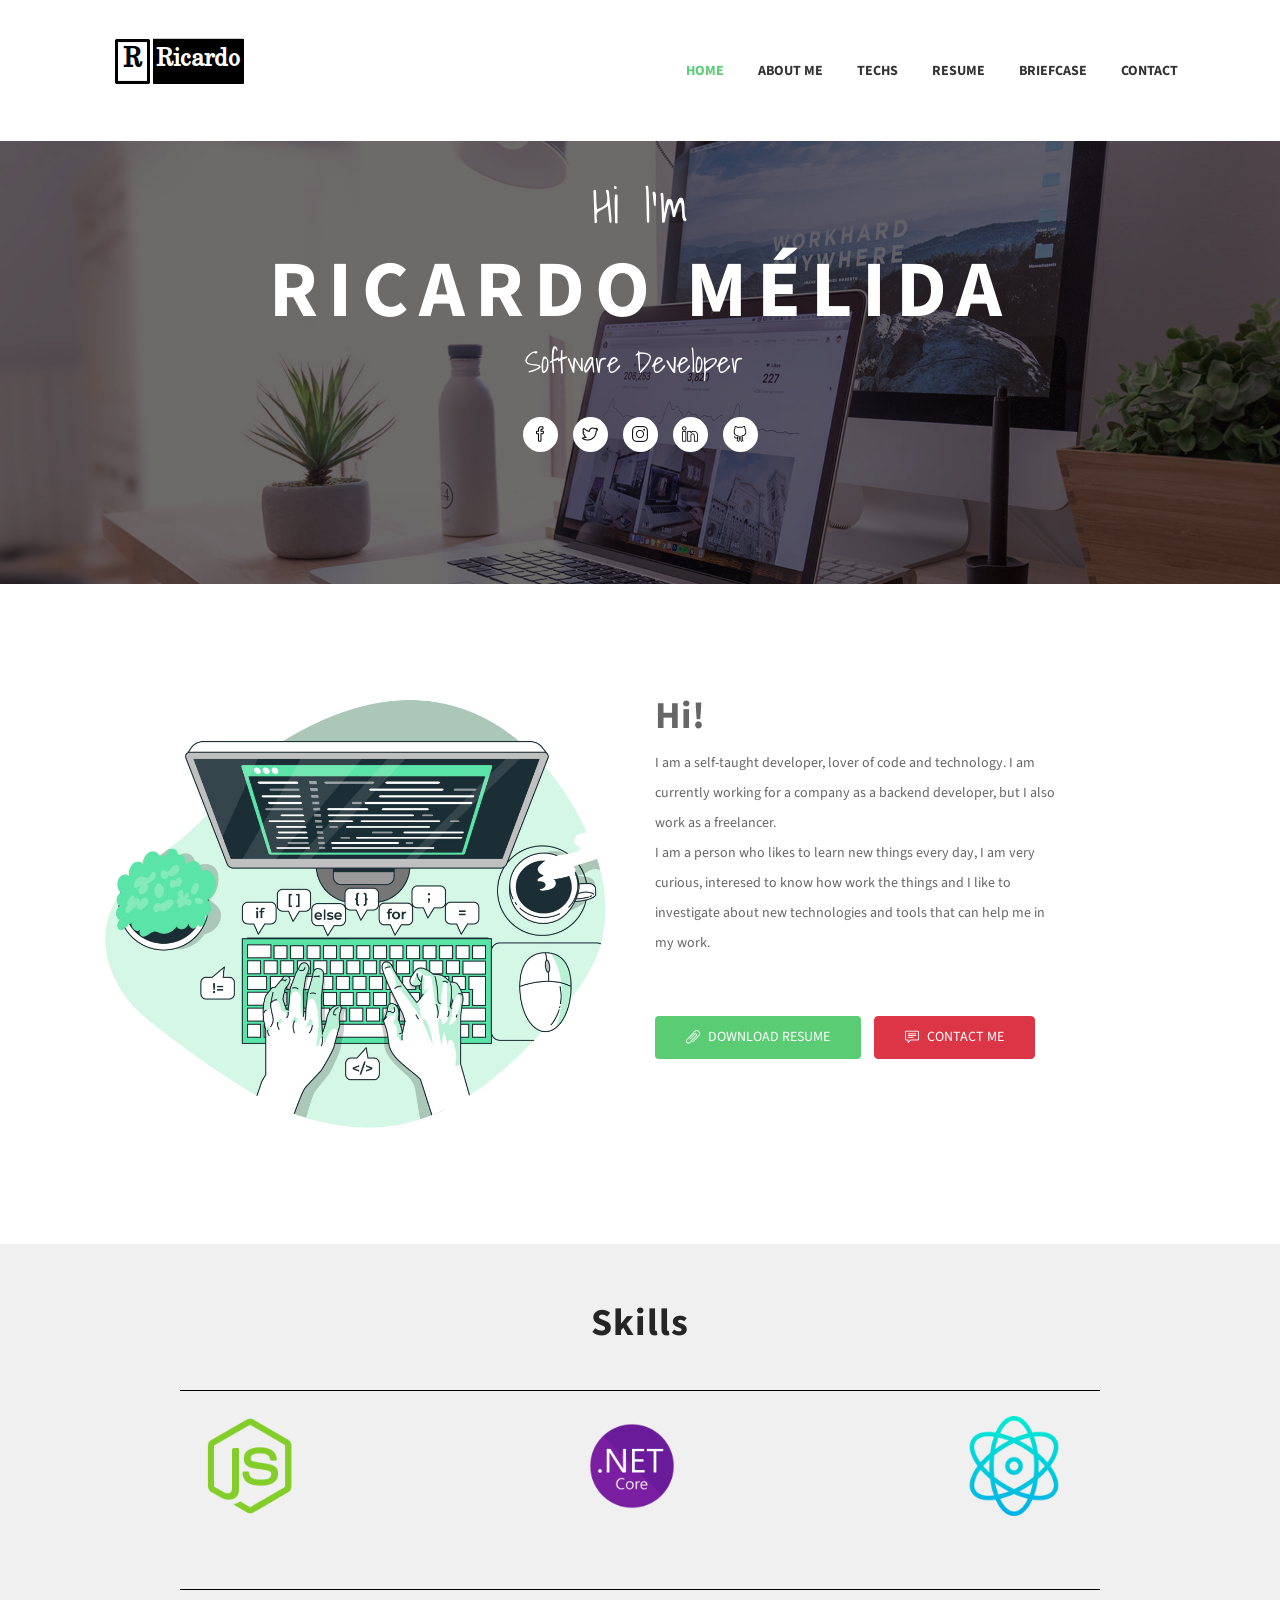
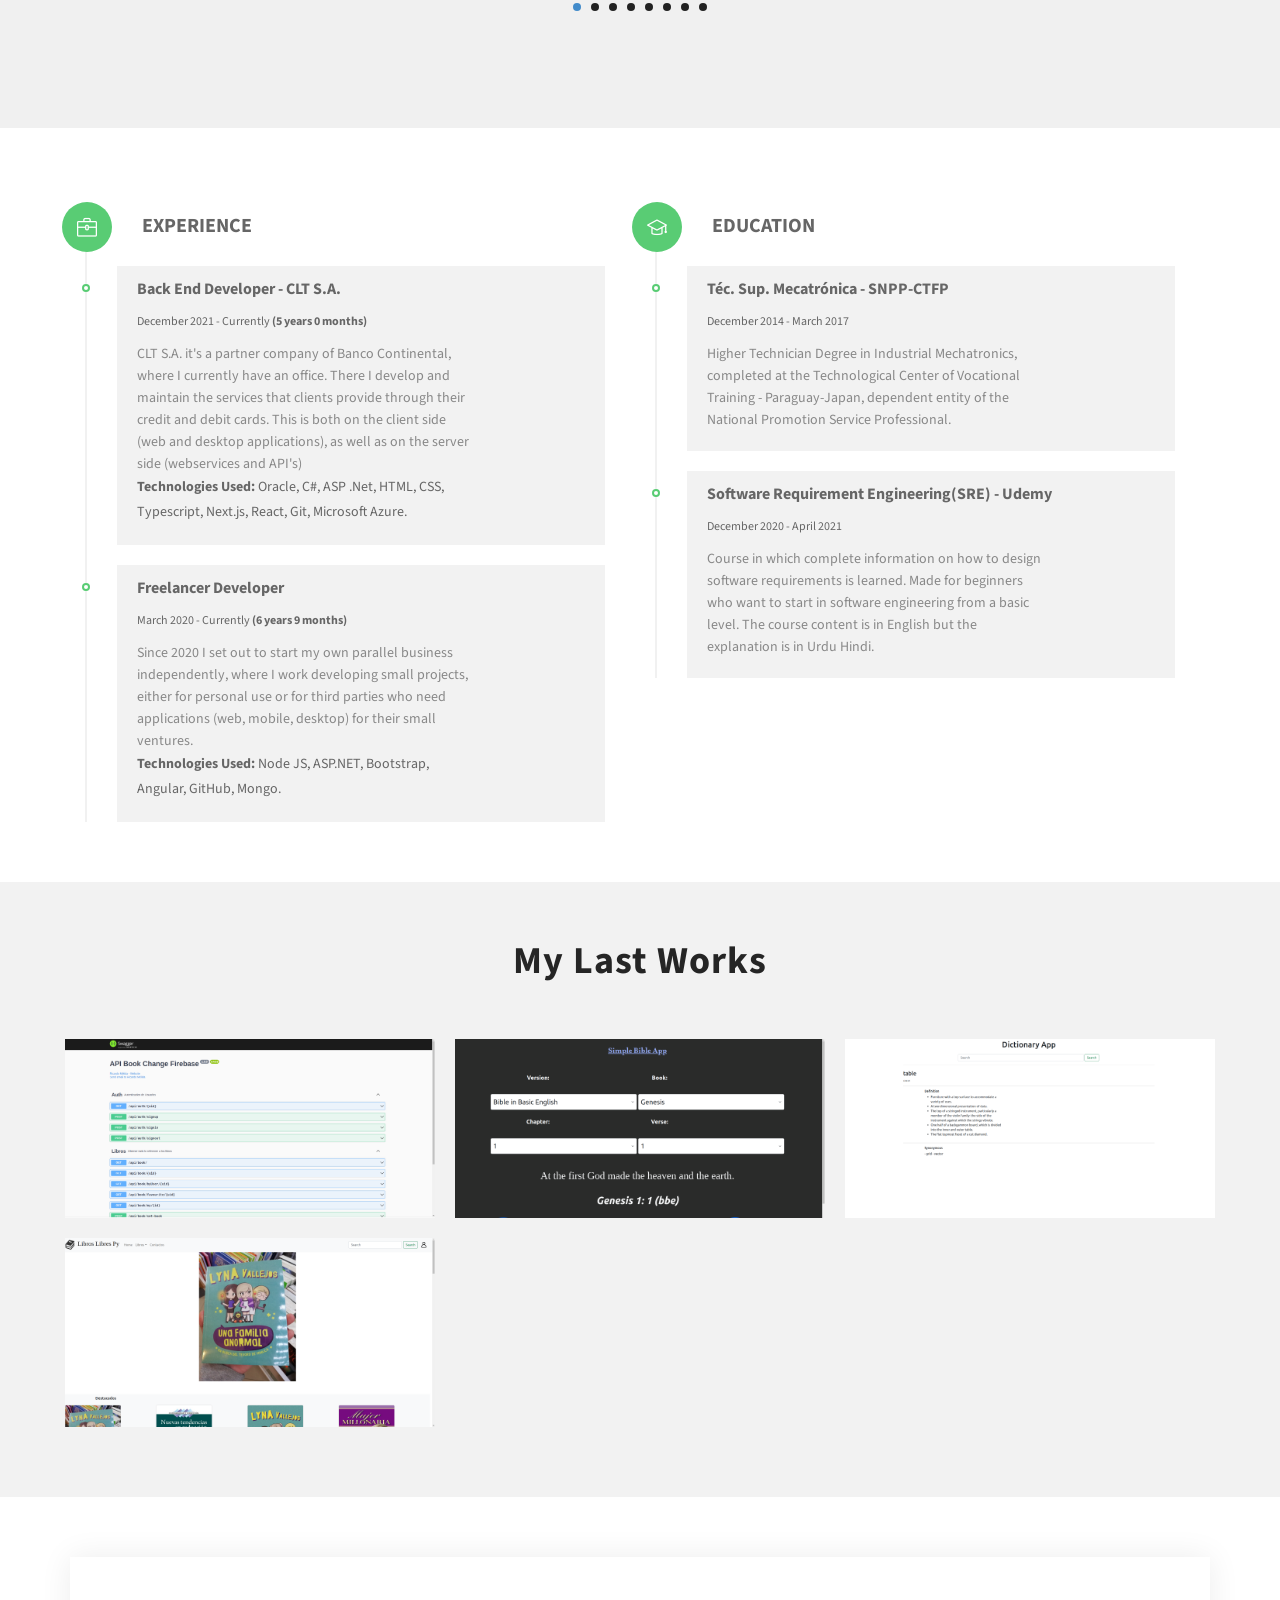
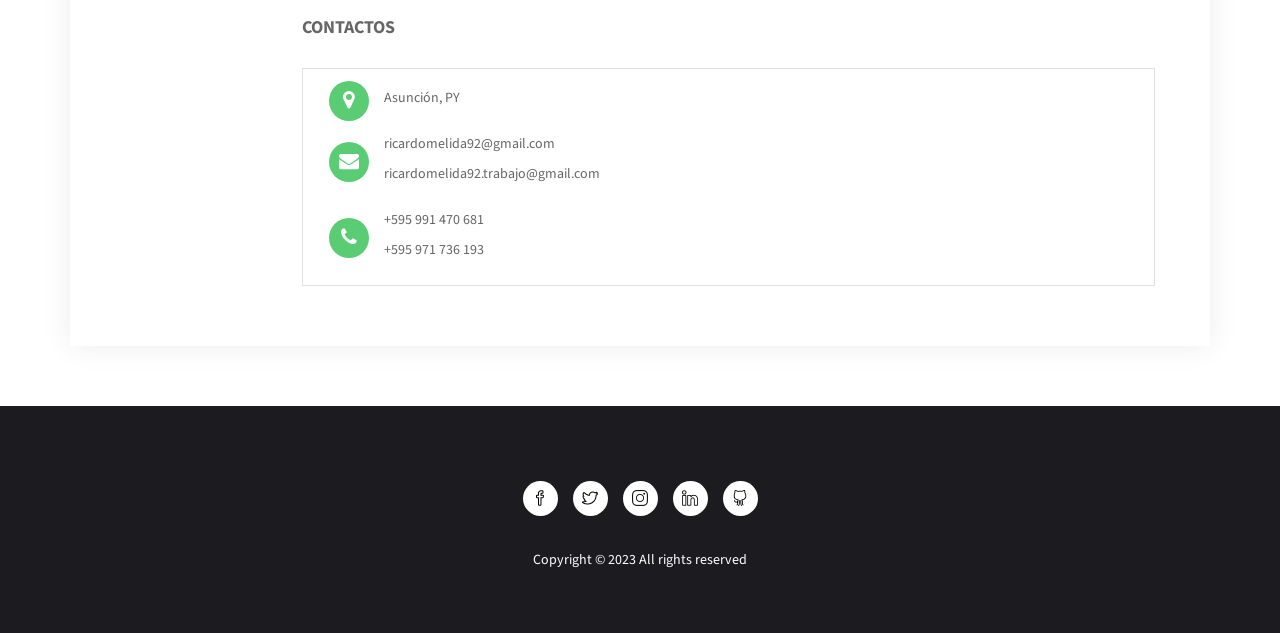
==== commit c88fcd0b: "has been added mount of time worked" ====
--- a/index.html
+++ b/index.html
@@ -224,7 +224,7 @@
                 <a
                   href="mailTo: ricardomelida92@gmail.com"
                   class="btn btn-danger"
-                  ><i class="icon-speech"></i> Contact me</a
+                  ><i class="icon-speech"></i> Contact me</a  
                 >
               </div>
             </div>
@@ -288,7 +288,14 @@
                 <li>
                   <div class="content-text">
                     <h3 class="line-title">Back End Developer - CLT S.A.</h3>
-                    <span>December 2021 - Currently</span>
+                    <span>
+                      <strong class="initial-date" style="font-weight: normal;">
+                      December 2021
+                      </strong> - 
+                      <strong class="end-date" style="font-weight: normal;">Currently</strong> 
+                      <strong class="total-working"></strong>
+                    </span> 
+                    
                     <p class="line-text">
                       CLT S.A. it's a partner company of Banco Continental, 
                       where I currently have an office. There I develop and 
@@ -305,7 +312,13 @@
                 <li>
                   <div class="content-text">
                     <h3 class="line-title">Freelancer Developer</h3>
-                    <span>Marzo 2020 - Currently</span>
+                    <span>
+                      <strong class="initial-date" style="font-weight: normal;">
+                      March 2020
+                      </strong> - 
+                      <strong class="end-date" style="font-weight: normal;">Currently</strong> 
+                      <strong class="total-working"></strong>
+                    </span>
                     <p class="line-text">
                       Since 2020 I set out to start my own parallel business
                       independently, where I work developing small projects,
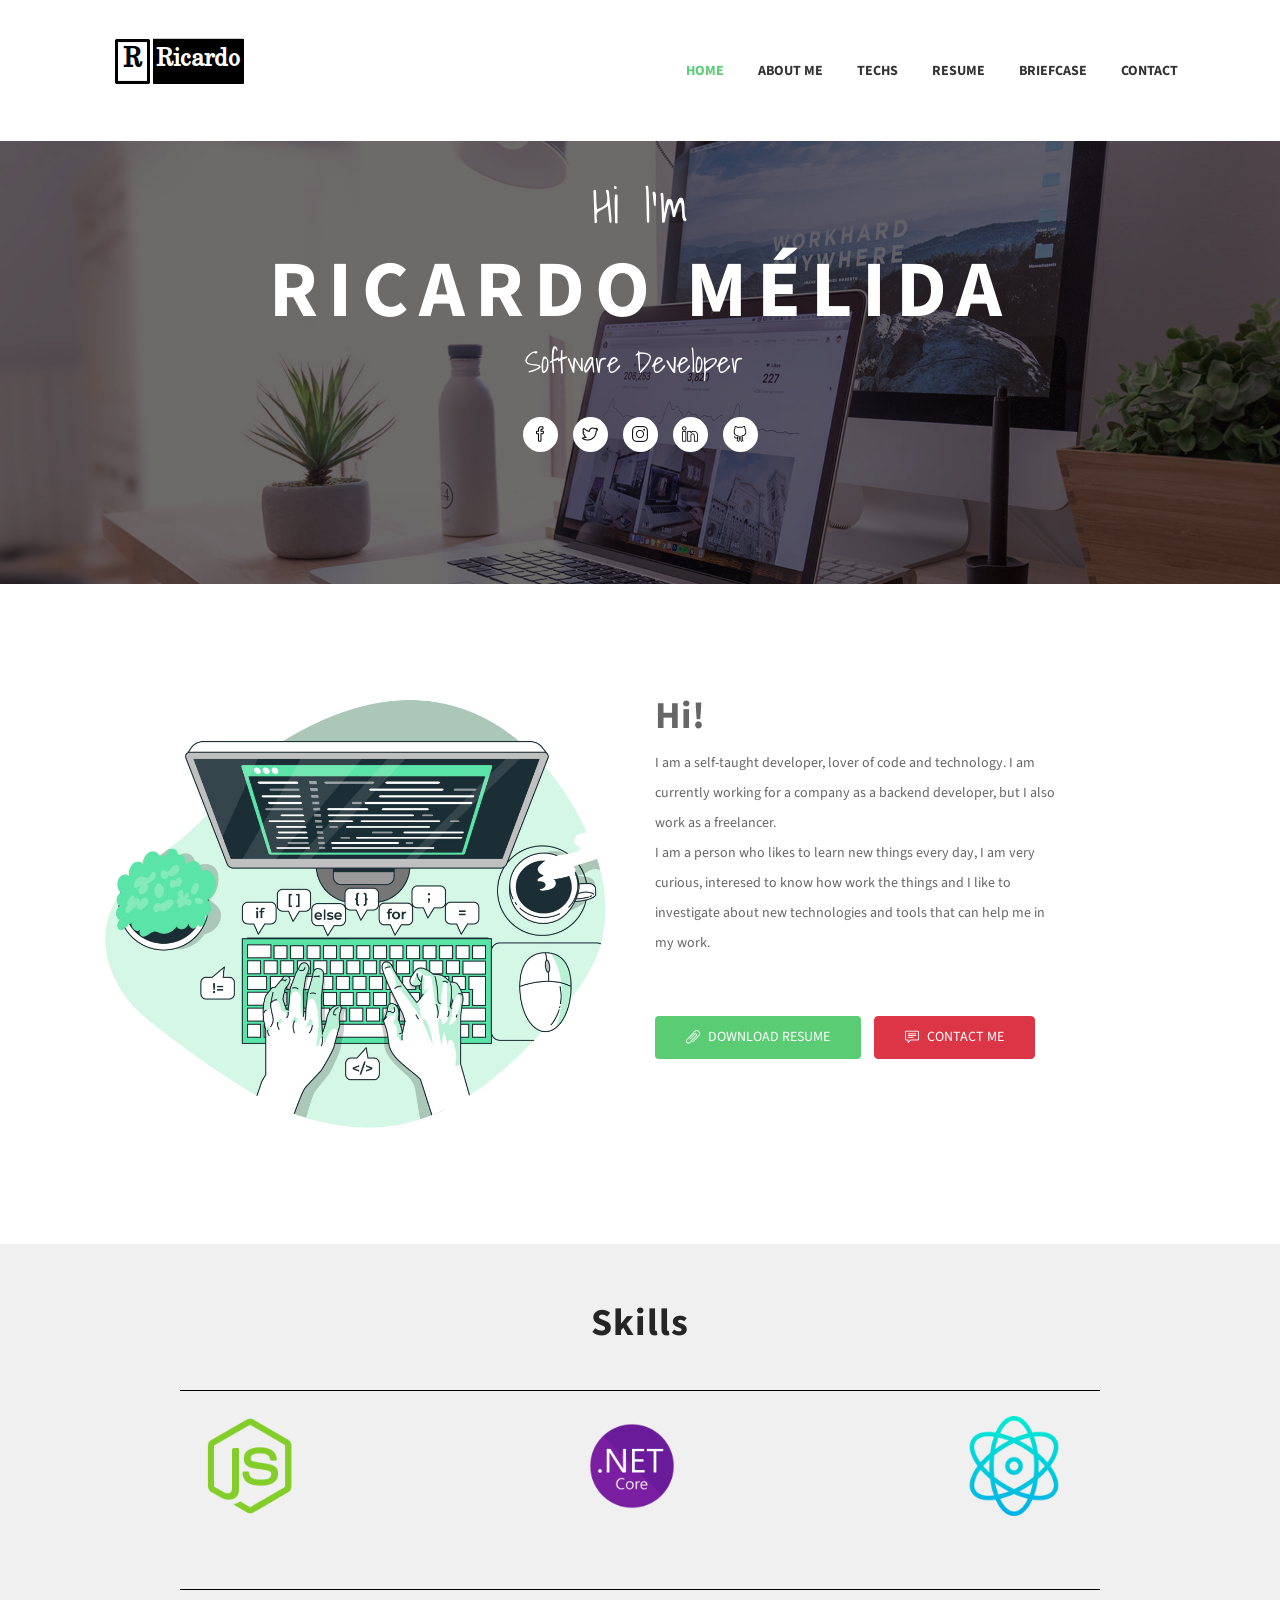
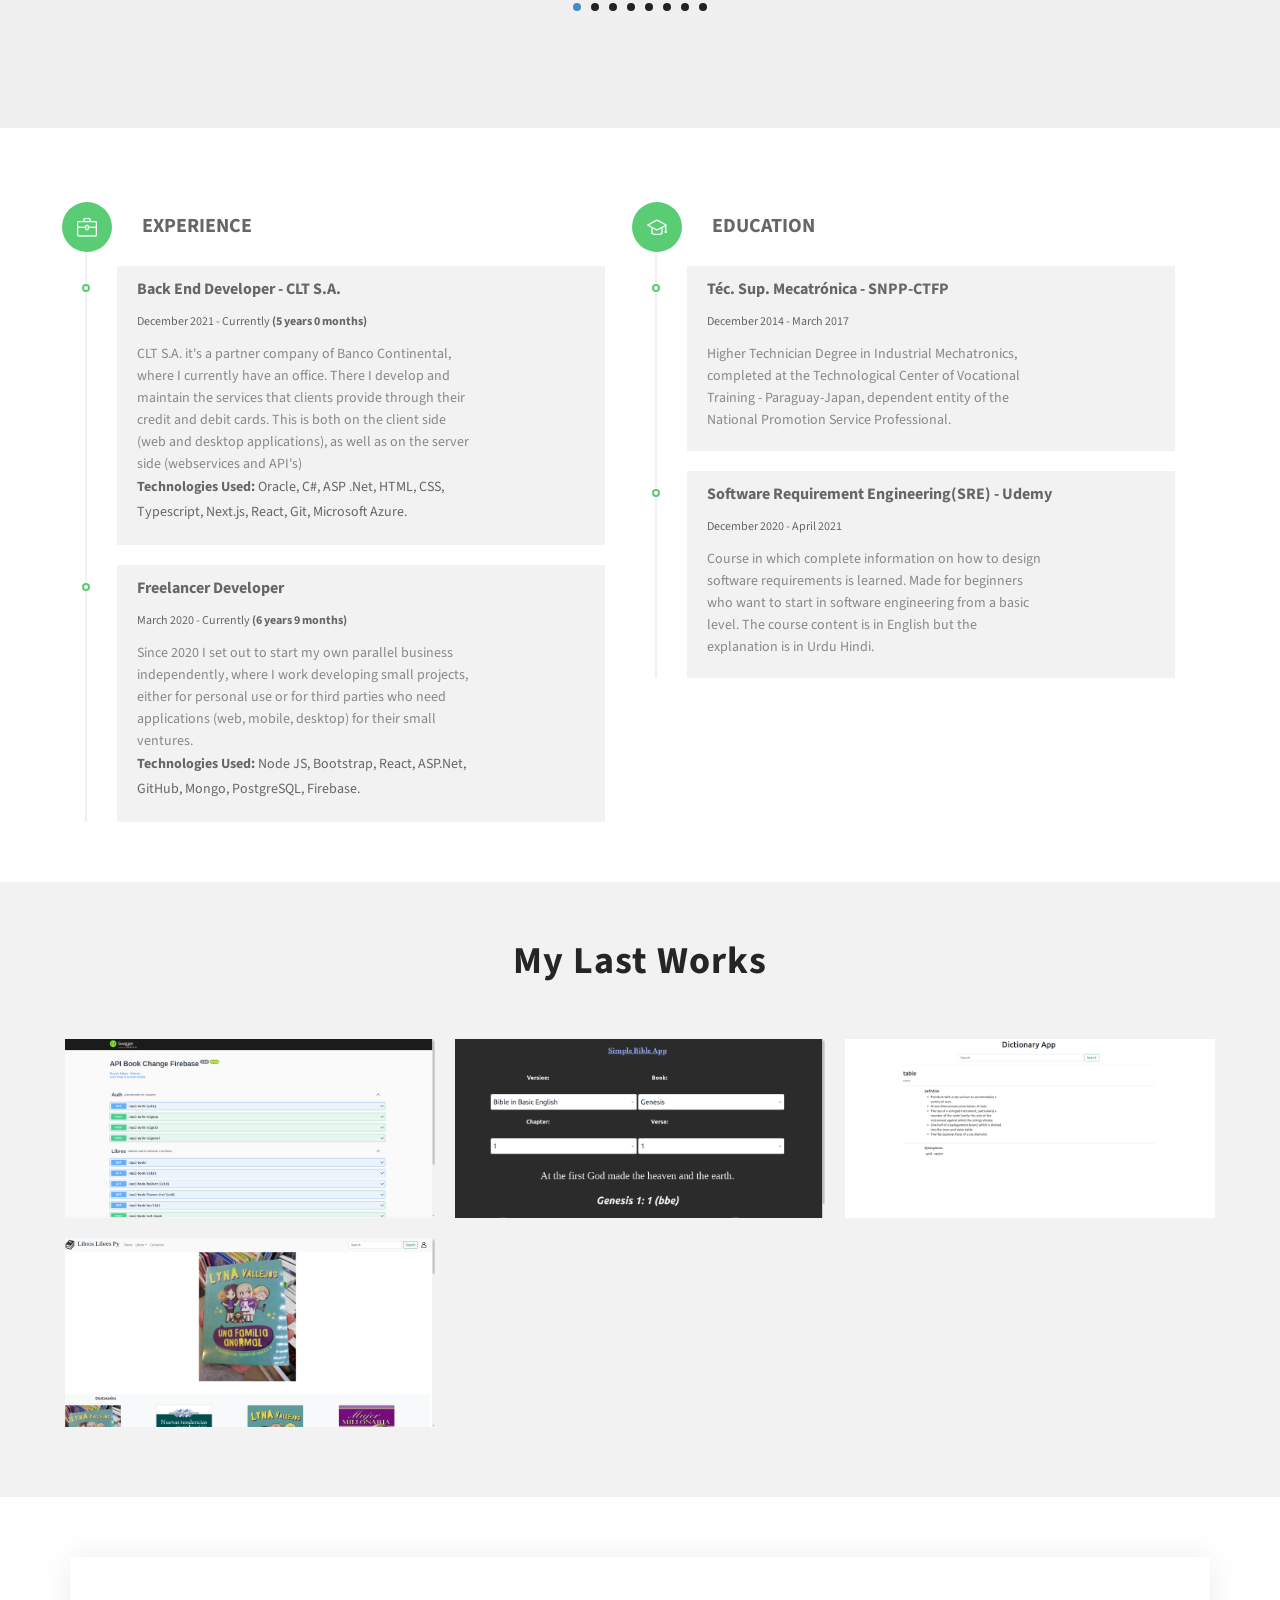
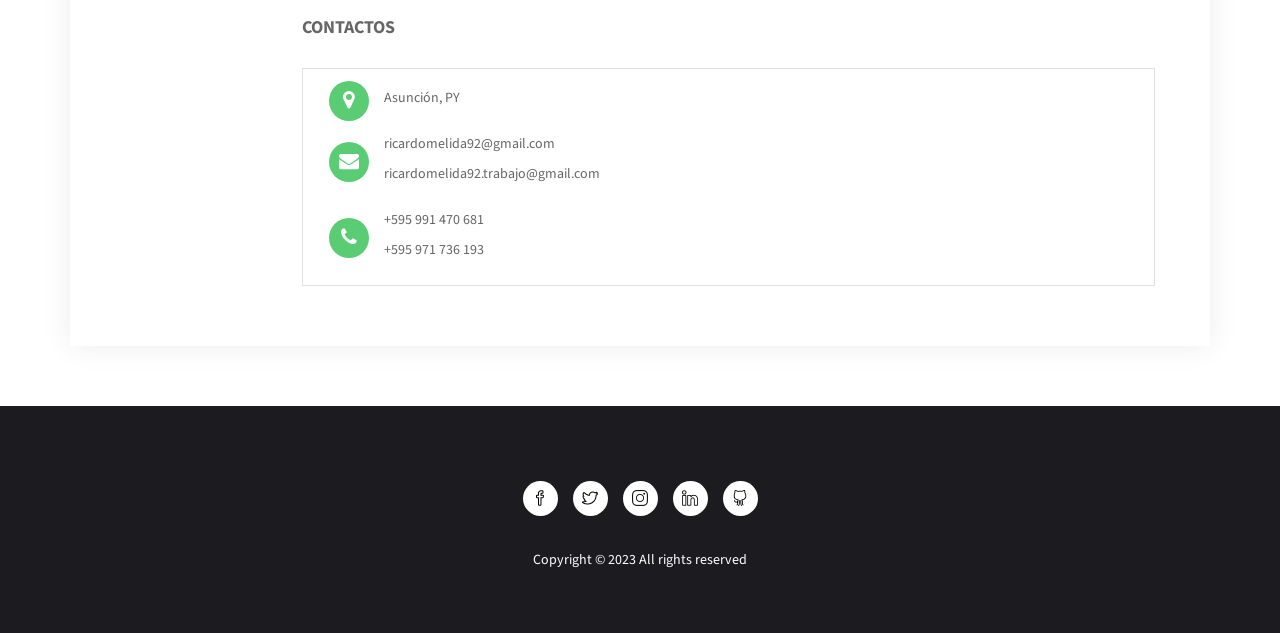
==== commit f5b0aff4: "has been added tech" ====
--- a/index.html
+++ b/index.html
@@ -327,8 +327,7 @@
                       ventures. 
                       <p>
                         <strong>Technologies Used:</strong> 
-                        Node JS, ASP.NET,
-                        Bootstrap, Angular, GitHub, Mongo.
+                        Node JS, Bootstrap, React, ASP.Net, GitHub, Mongo, PostgreSQL, Firebase.
                       </p>
                     </p>
                   </div>
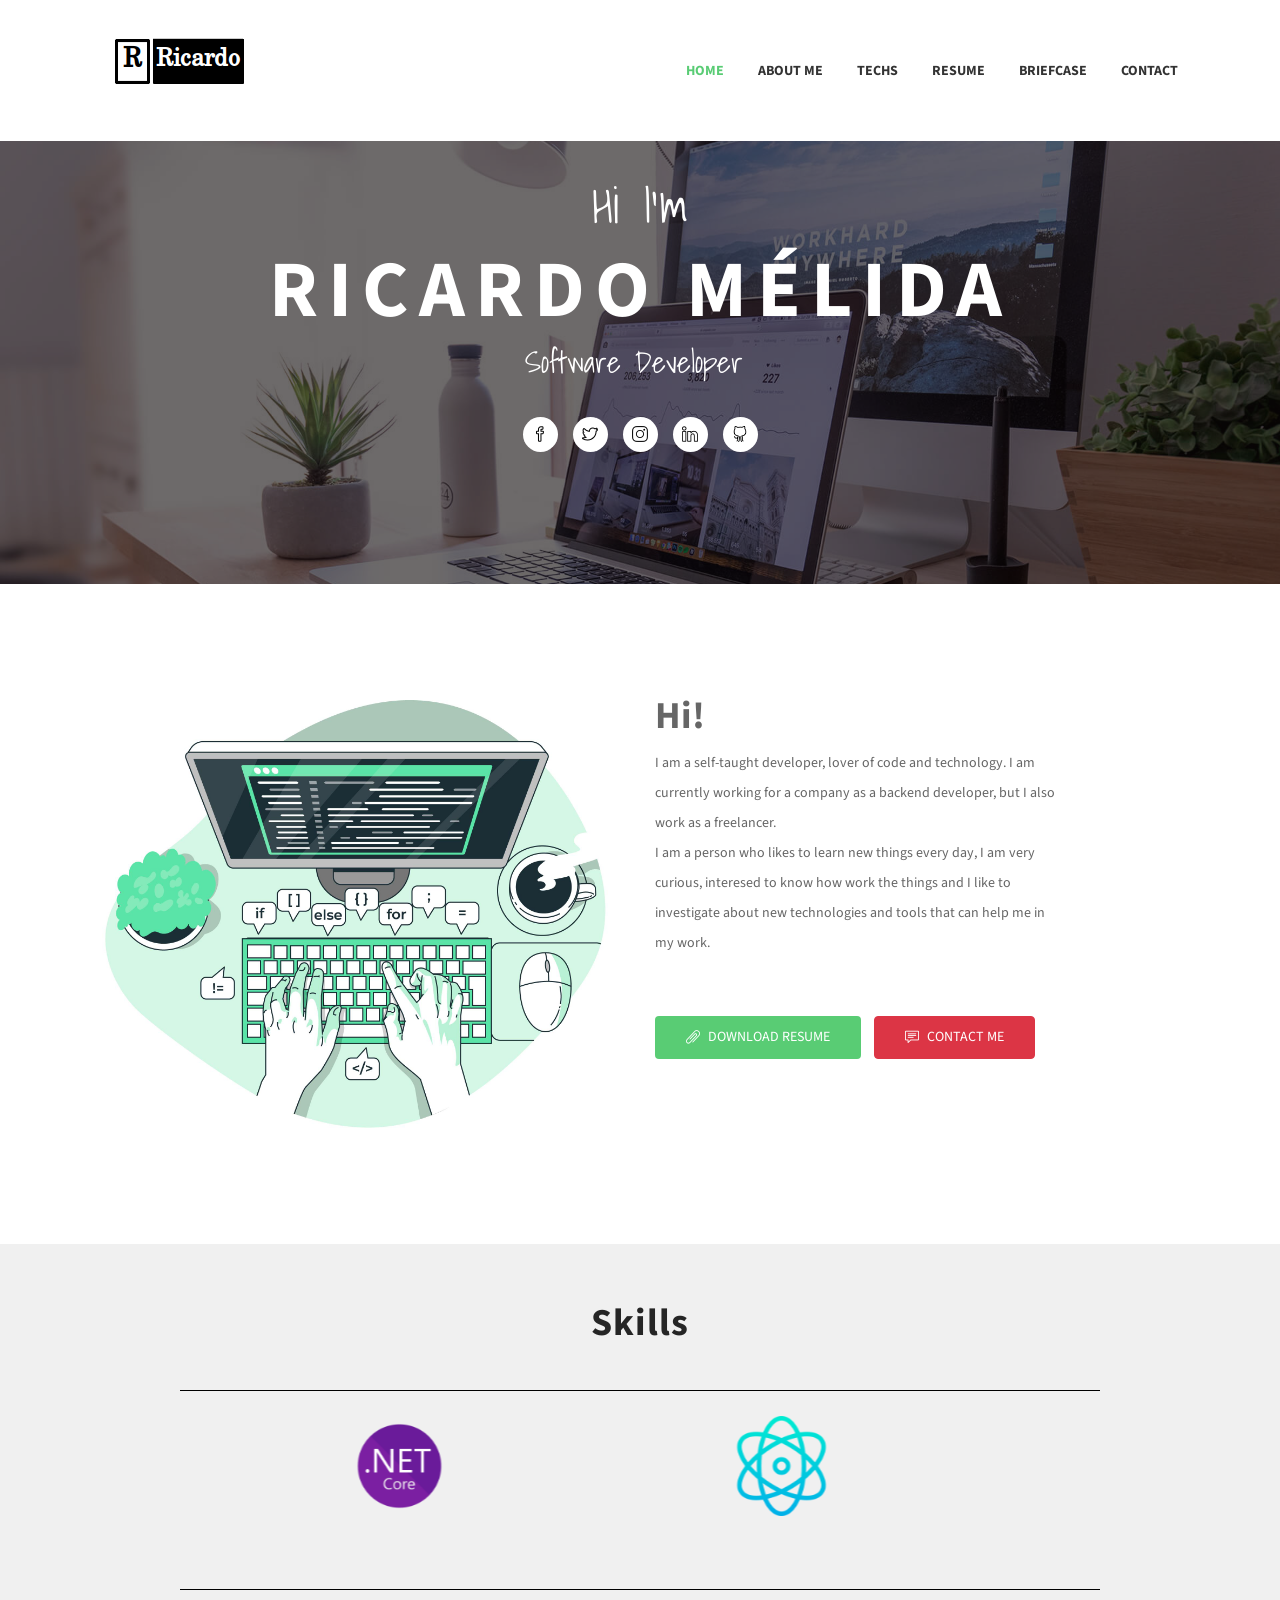
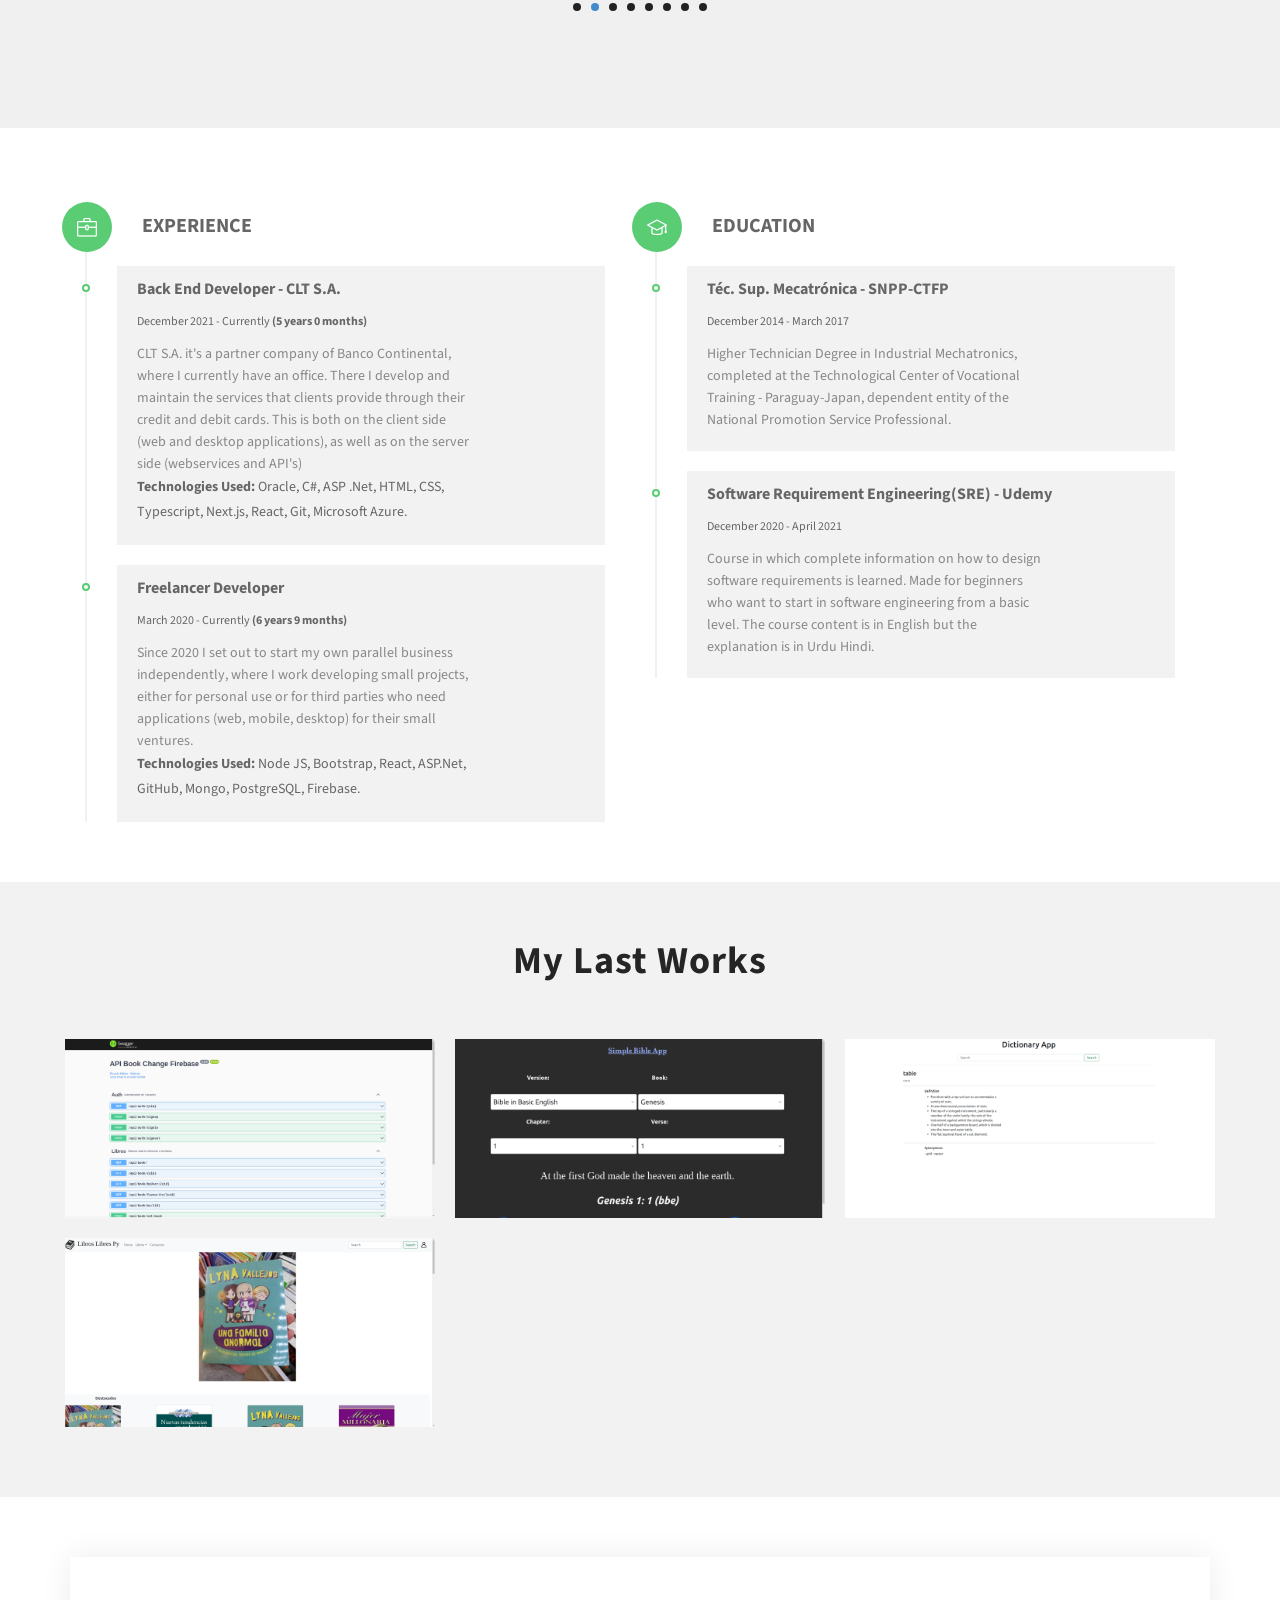
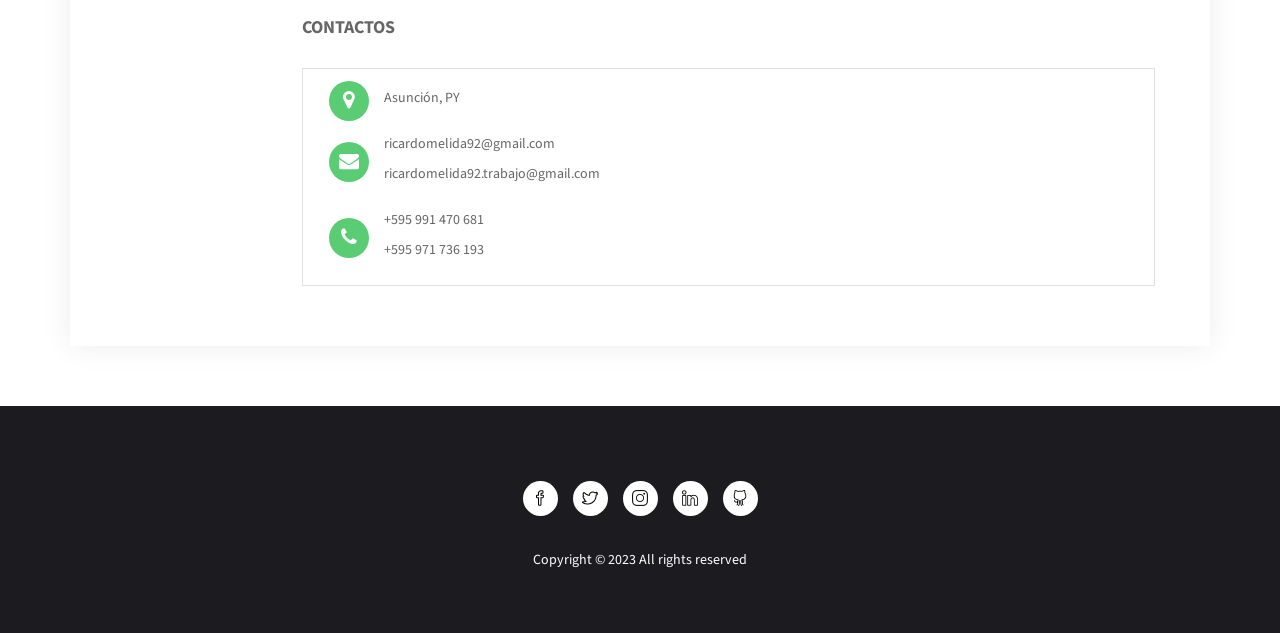
==== commit e5ea7f5c: "modified resume and linkedin link" ====
--- a/index.html
+++ b/index.html
@@ -170,7 +170,7 @@
                   <li>
                     <a
                       class="linkedin"
-                      href="https://www.linkedin.com/in/ricardo-m%C3%A9lida-b91b50167/"
+                      href="https://www.linkedin.com/in/ricardo-melida/"
                       target="_blank"
                       ><i class="icon-social-linkedin"></i
                     ></a>
@@ -216,7 +216,7 @@
               </p>
               <div class="my-5">
                 <a
-                  href="./assets/Resume Ricardo Mélida.pdf"
+                  href="./assets/Resume RM.pdf"
                   target="_blank"
                   class="btn btn-common"
                   ><i class="icon-paper-clip"></i> Download Resume</a
@@ -638,7 +638,7 @@
                 <li>
                   <a
                     class="linkedin"
-                    href="https://www.linkedin.com/in/ricardo-m%C3%A9lida-b91b50167/"
+                    href="https://www.linkedin.com/in/ricardo-melida/"
                     target="_blank"
                     ><i class="icon-social-linkedin"></i
                   ></a>
